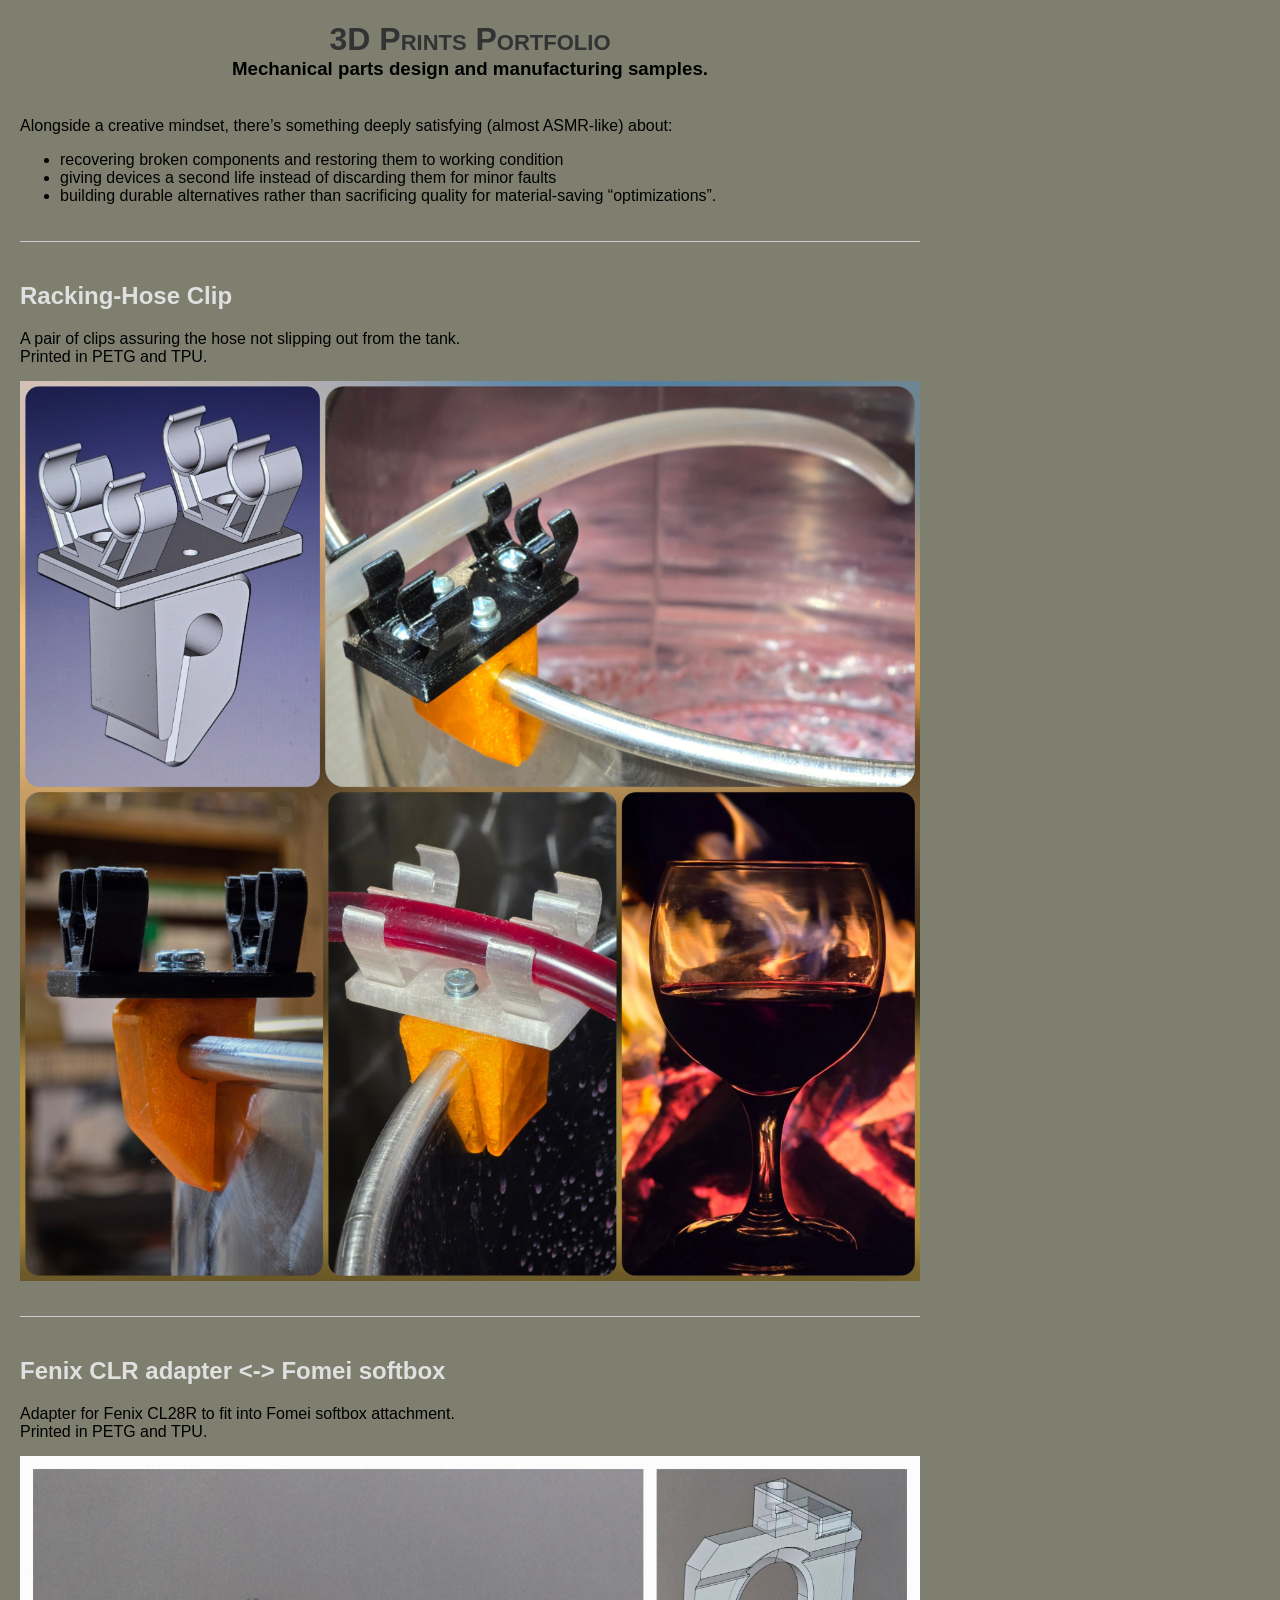
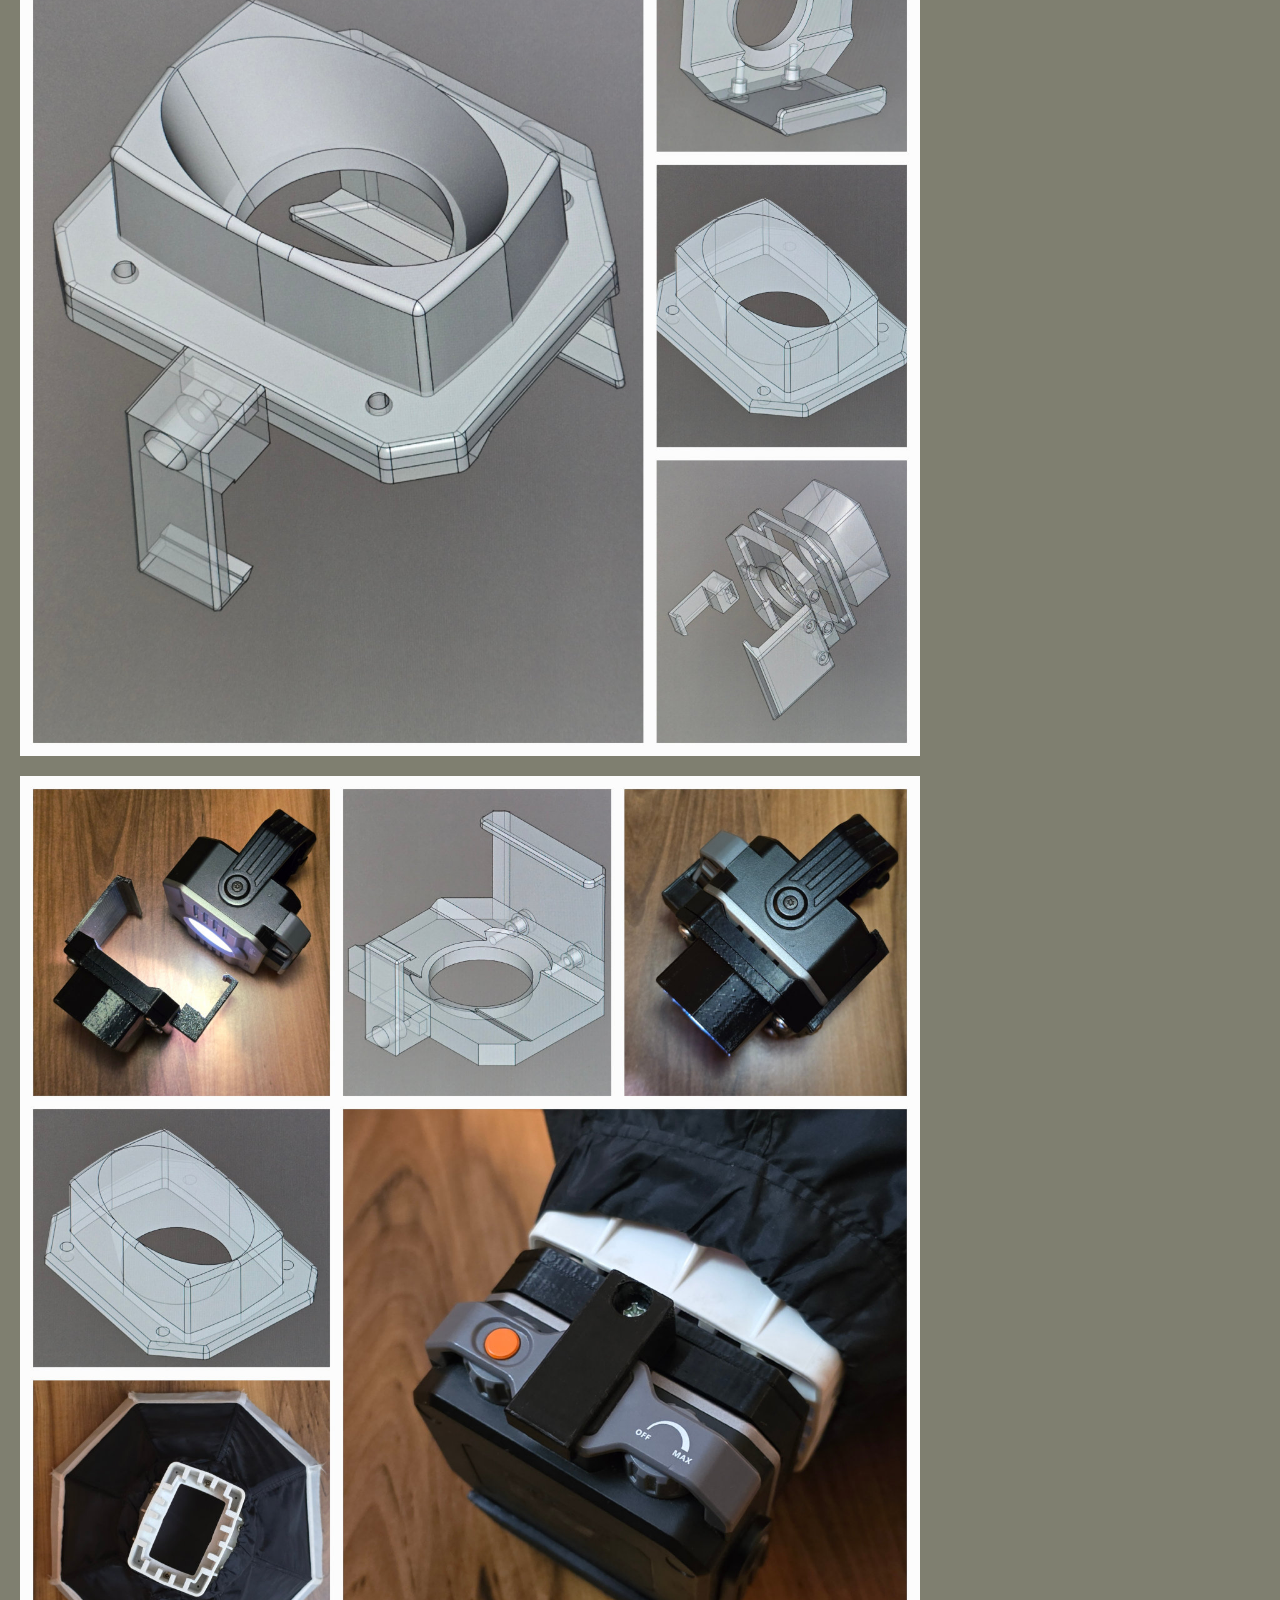
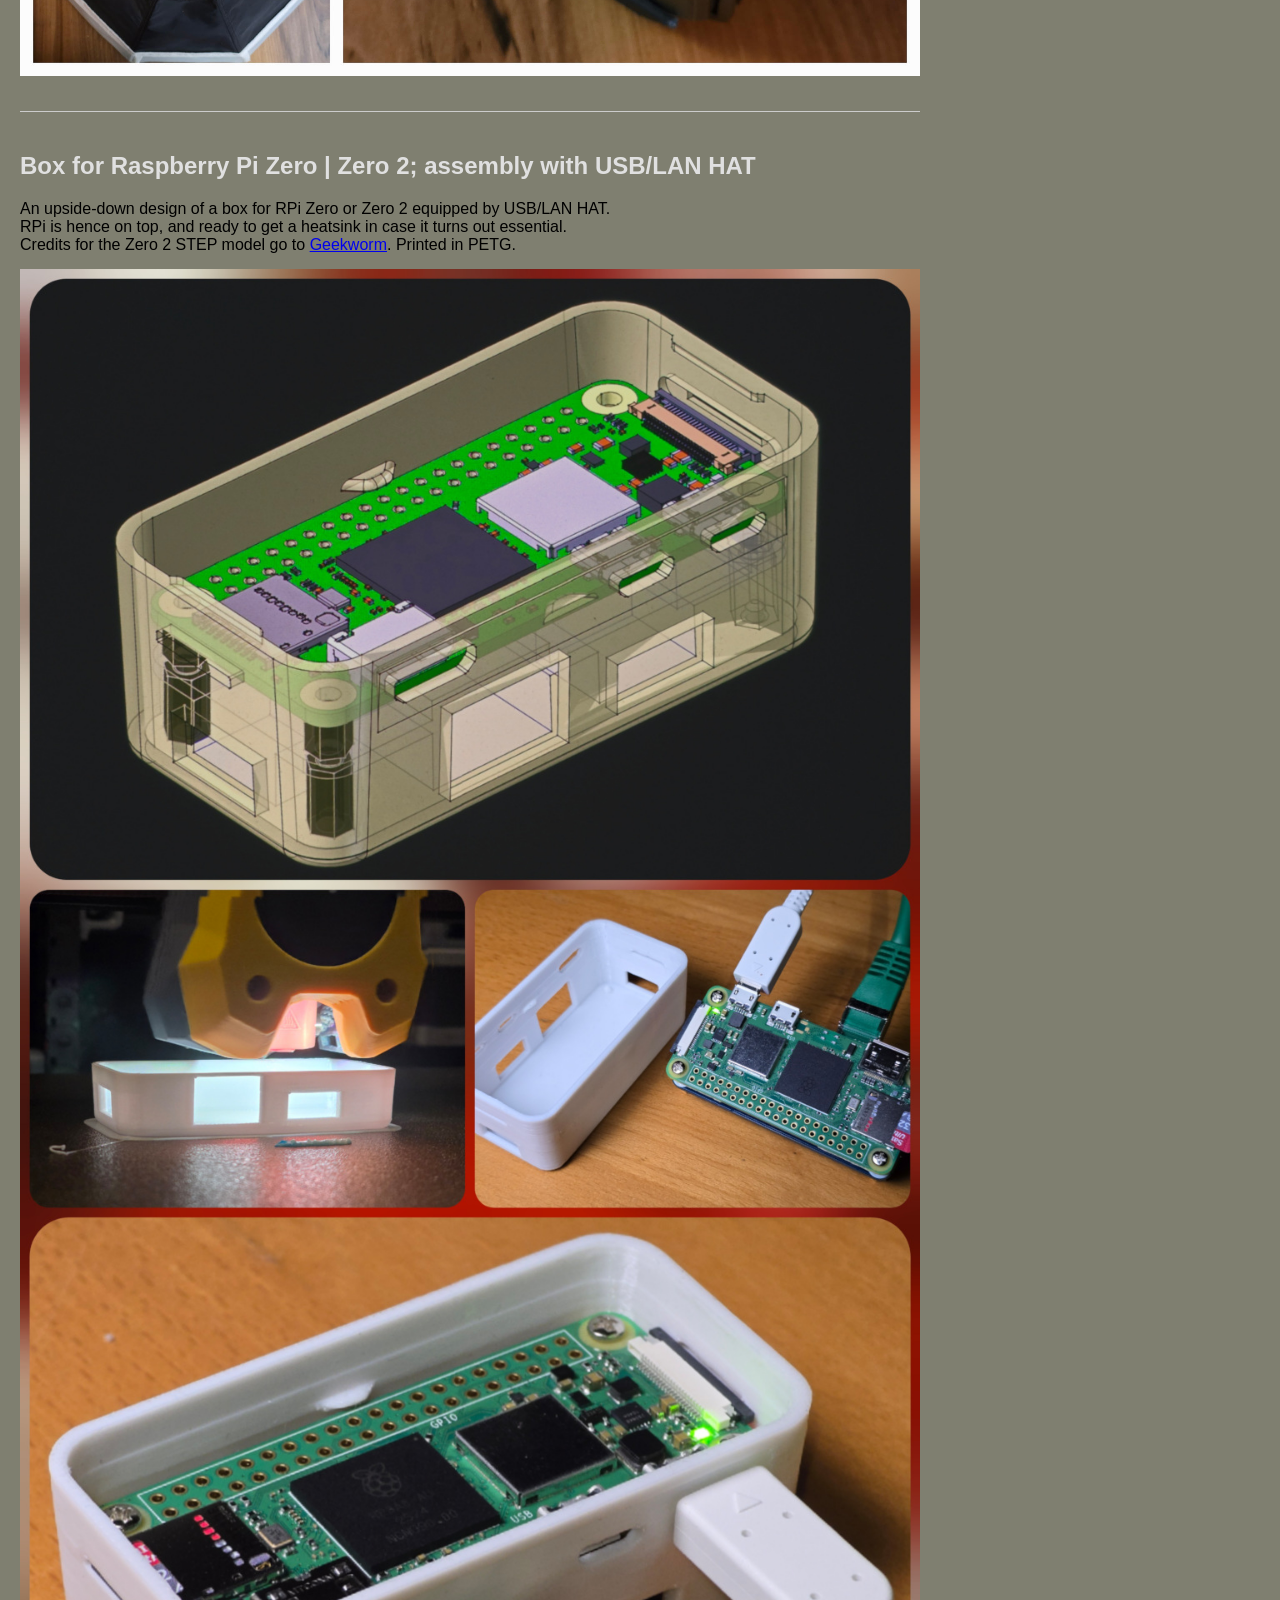
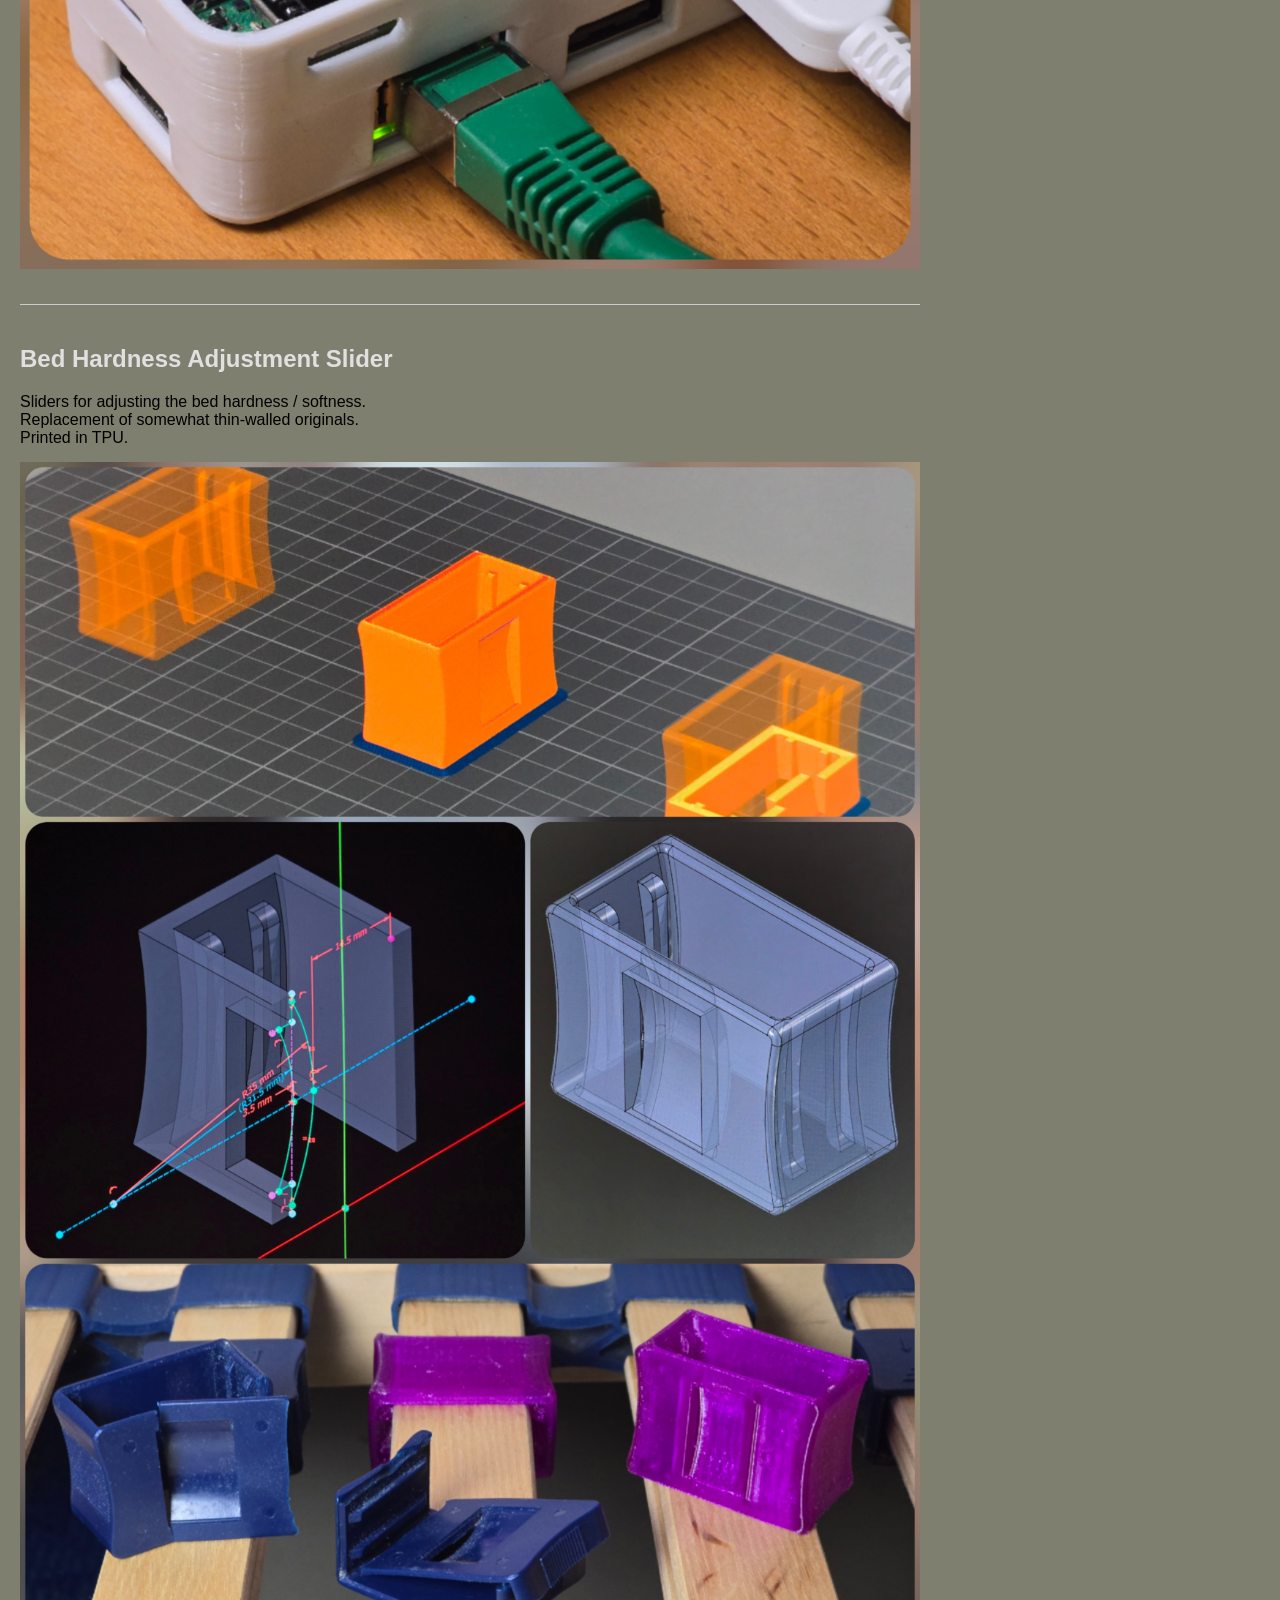
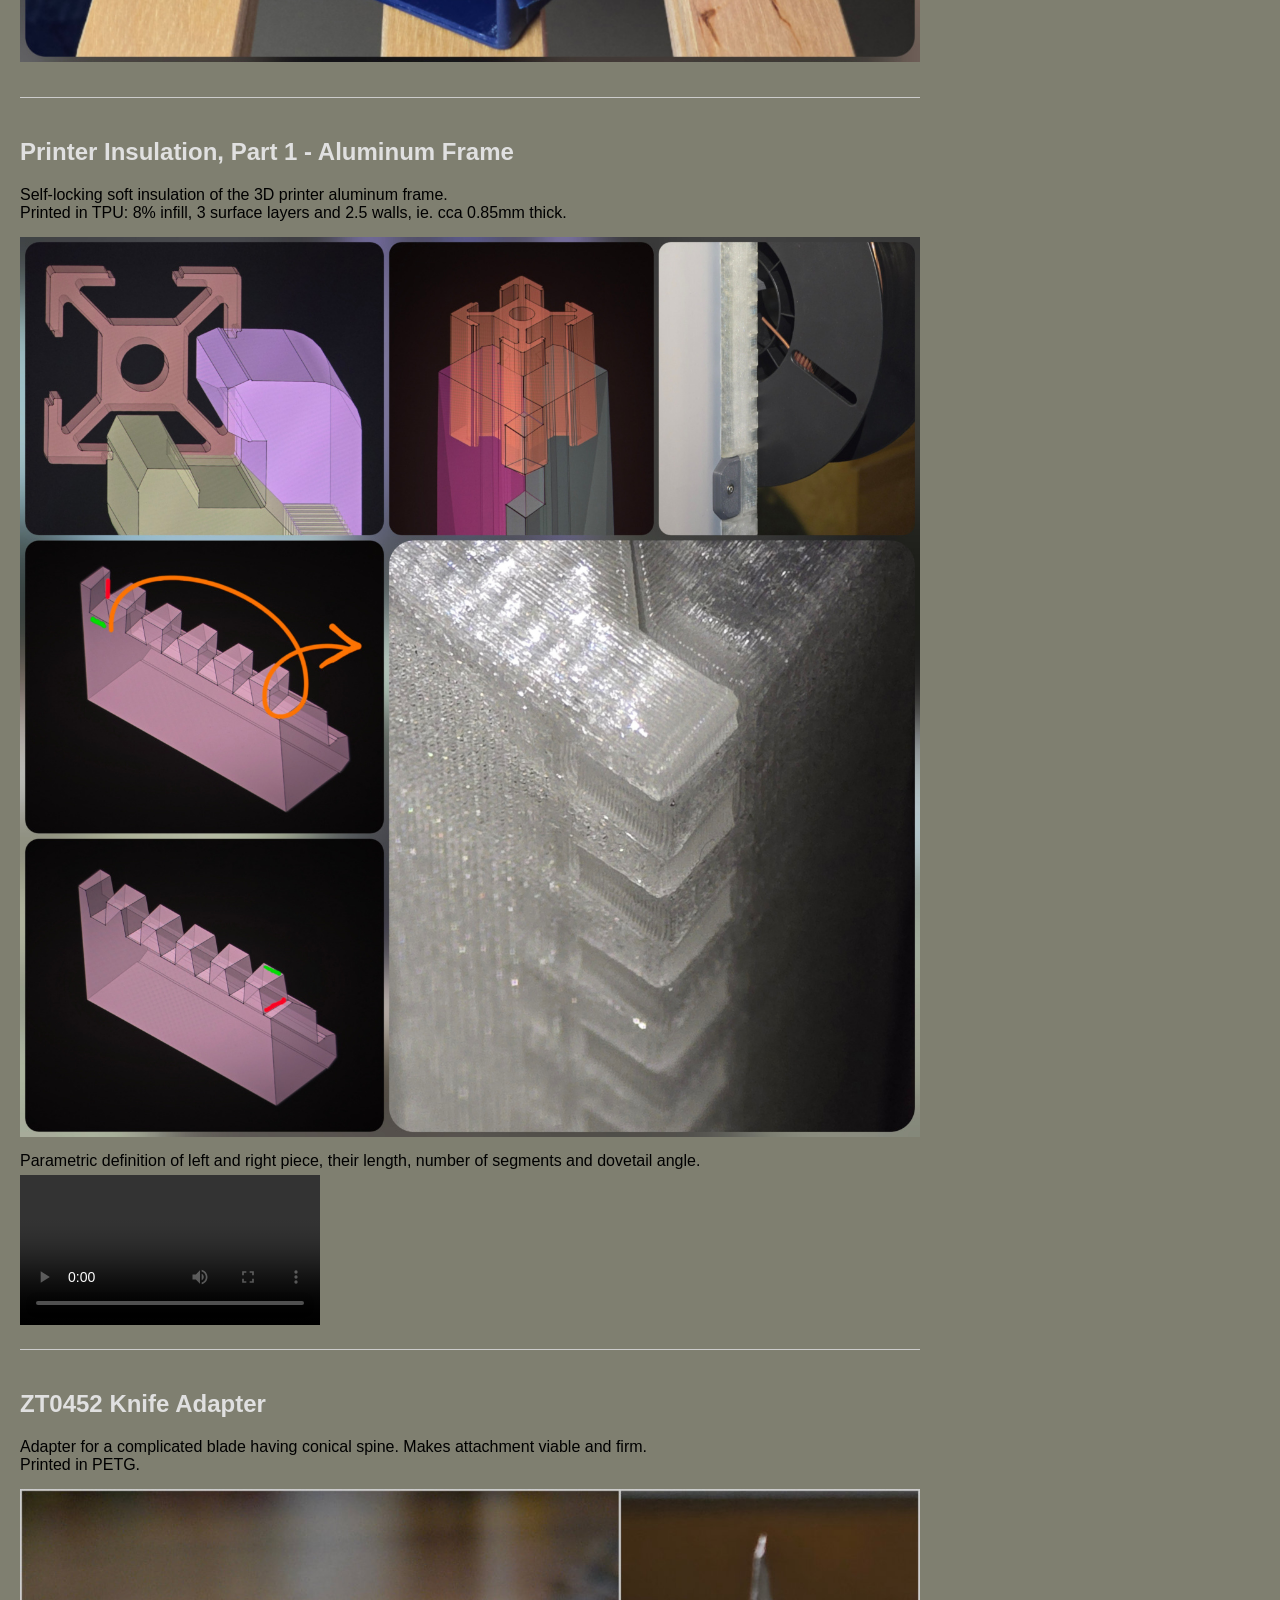
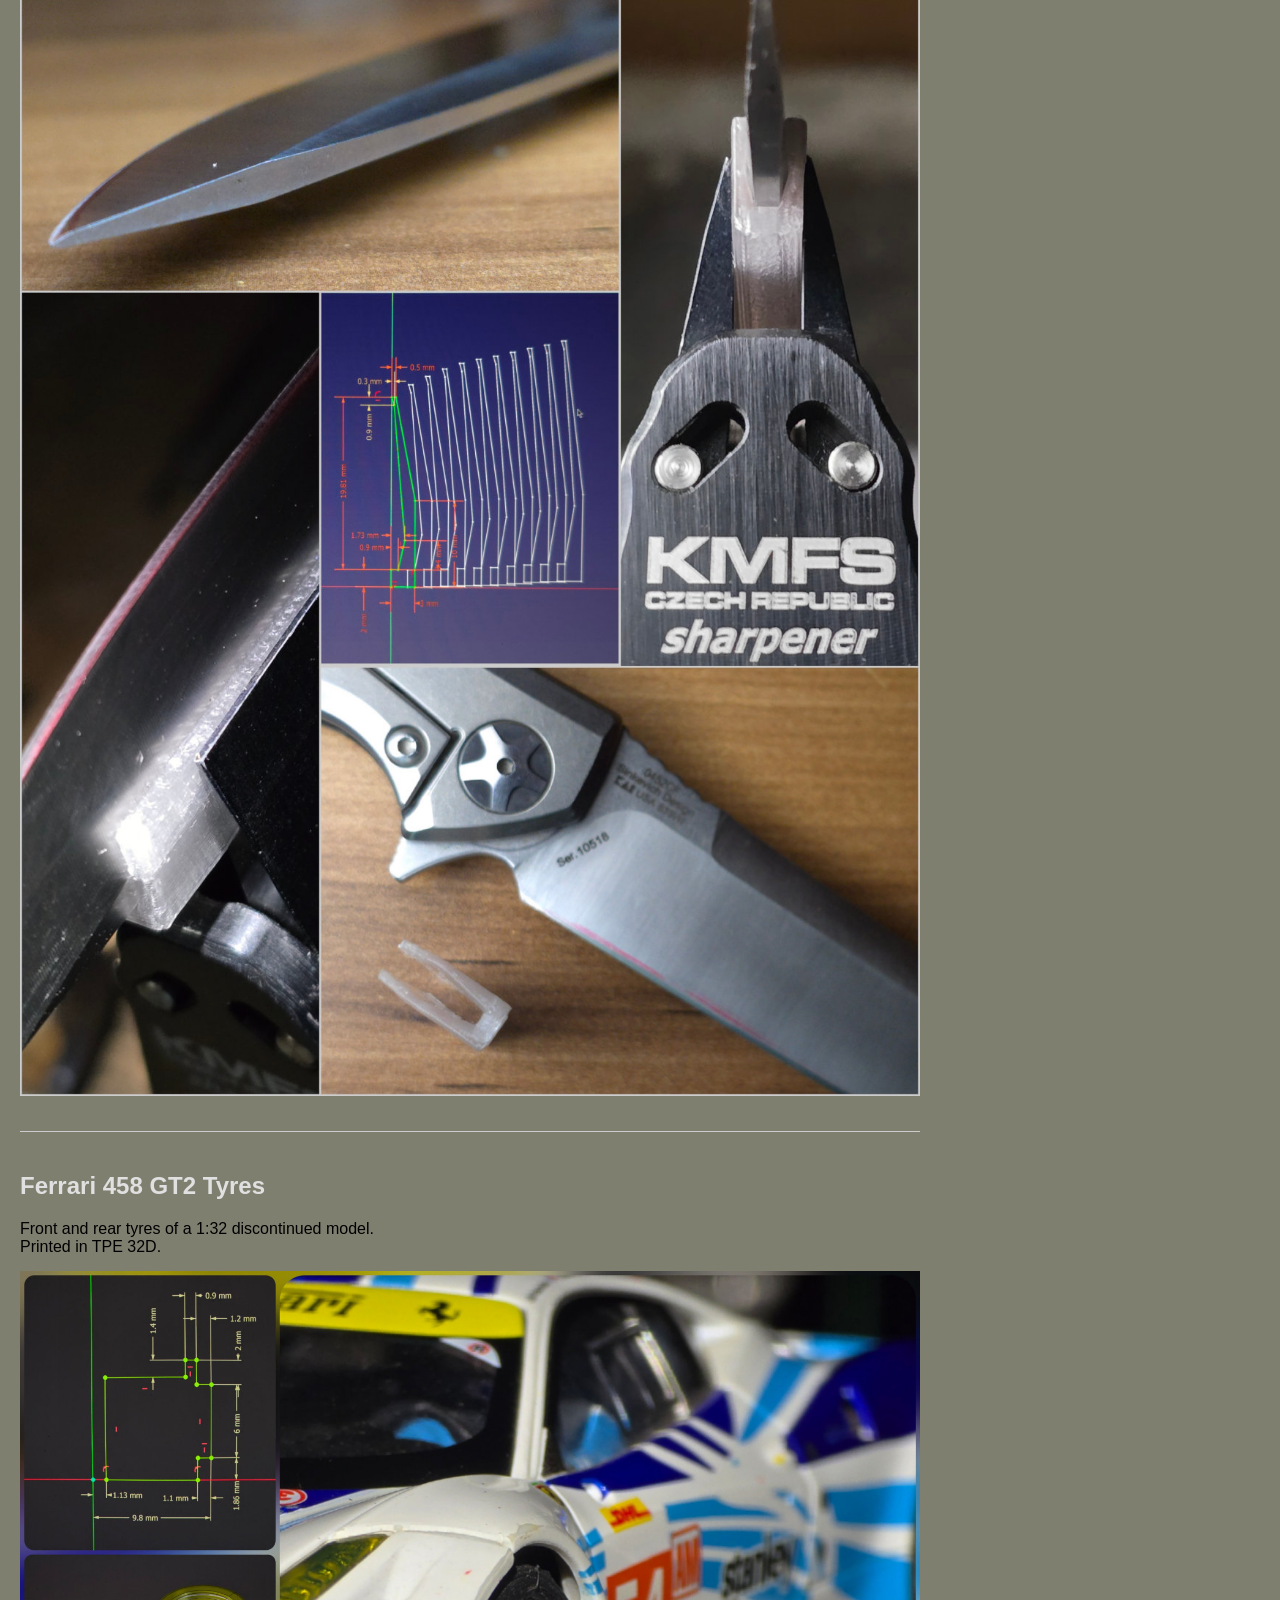
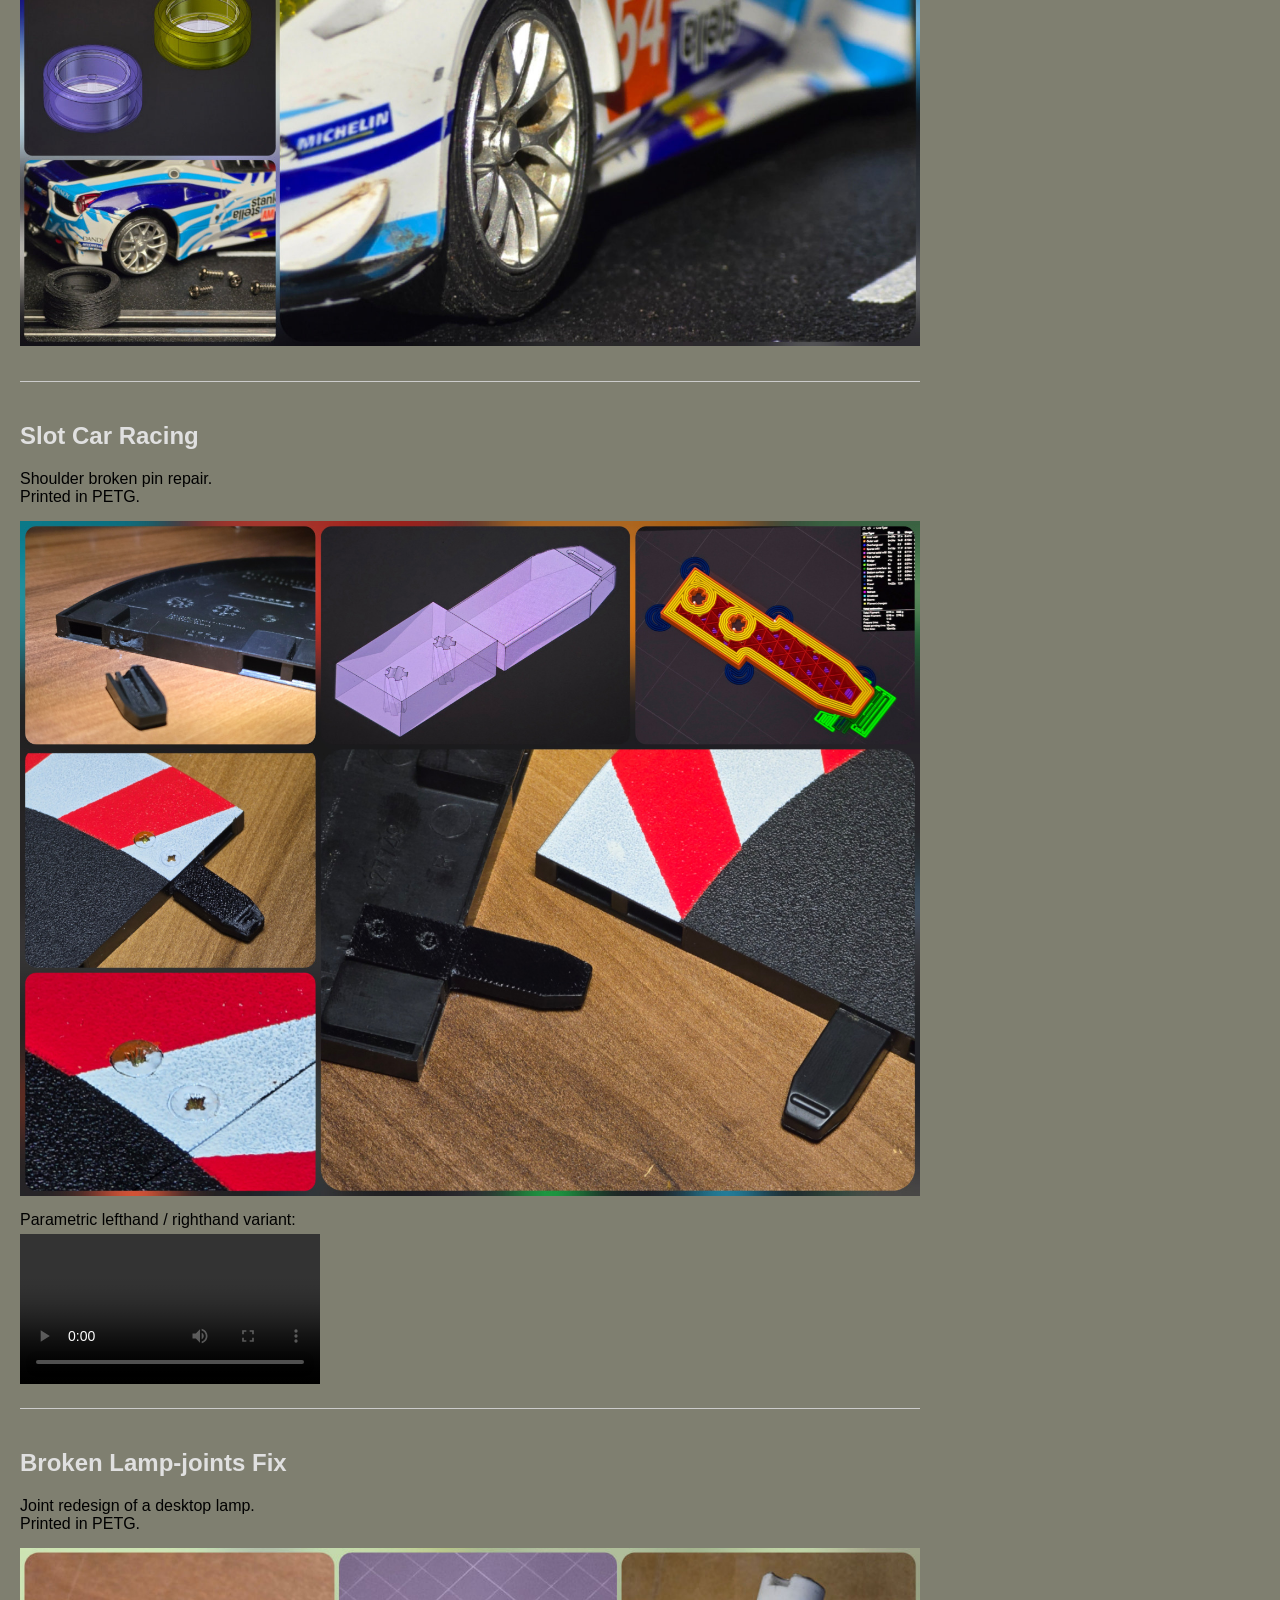
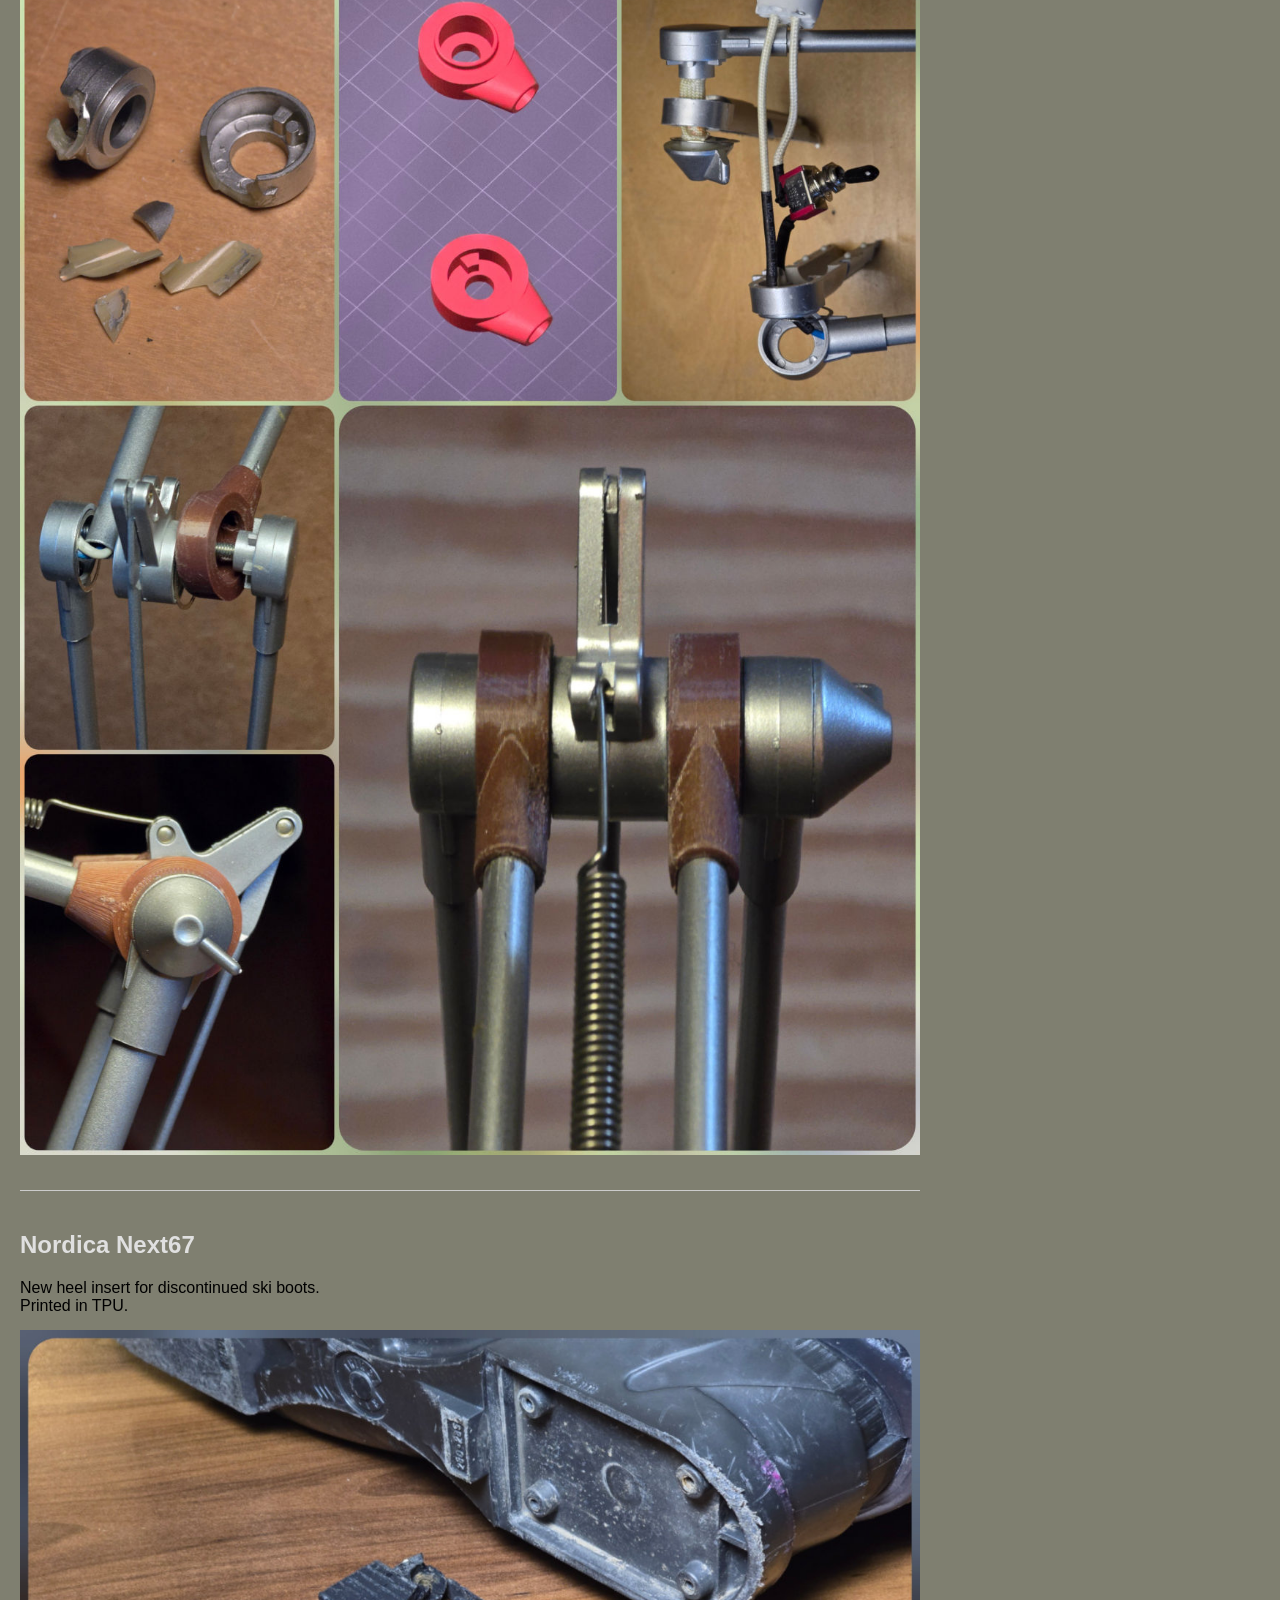
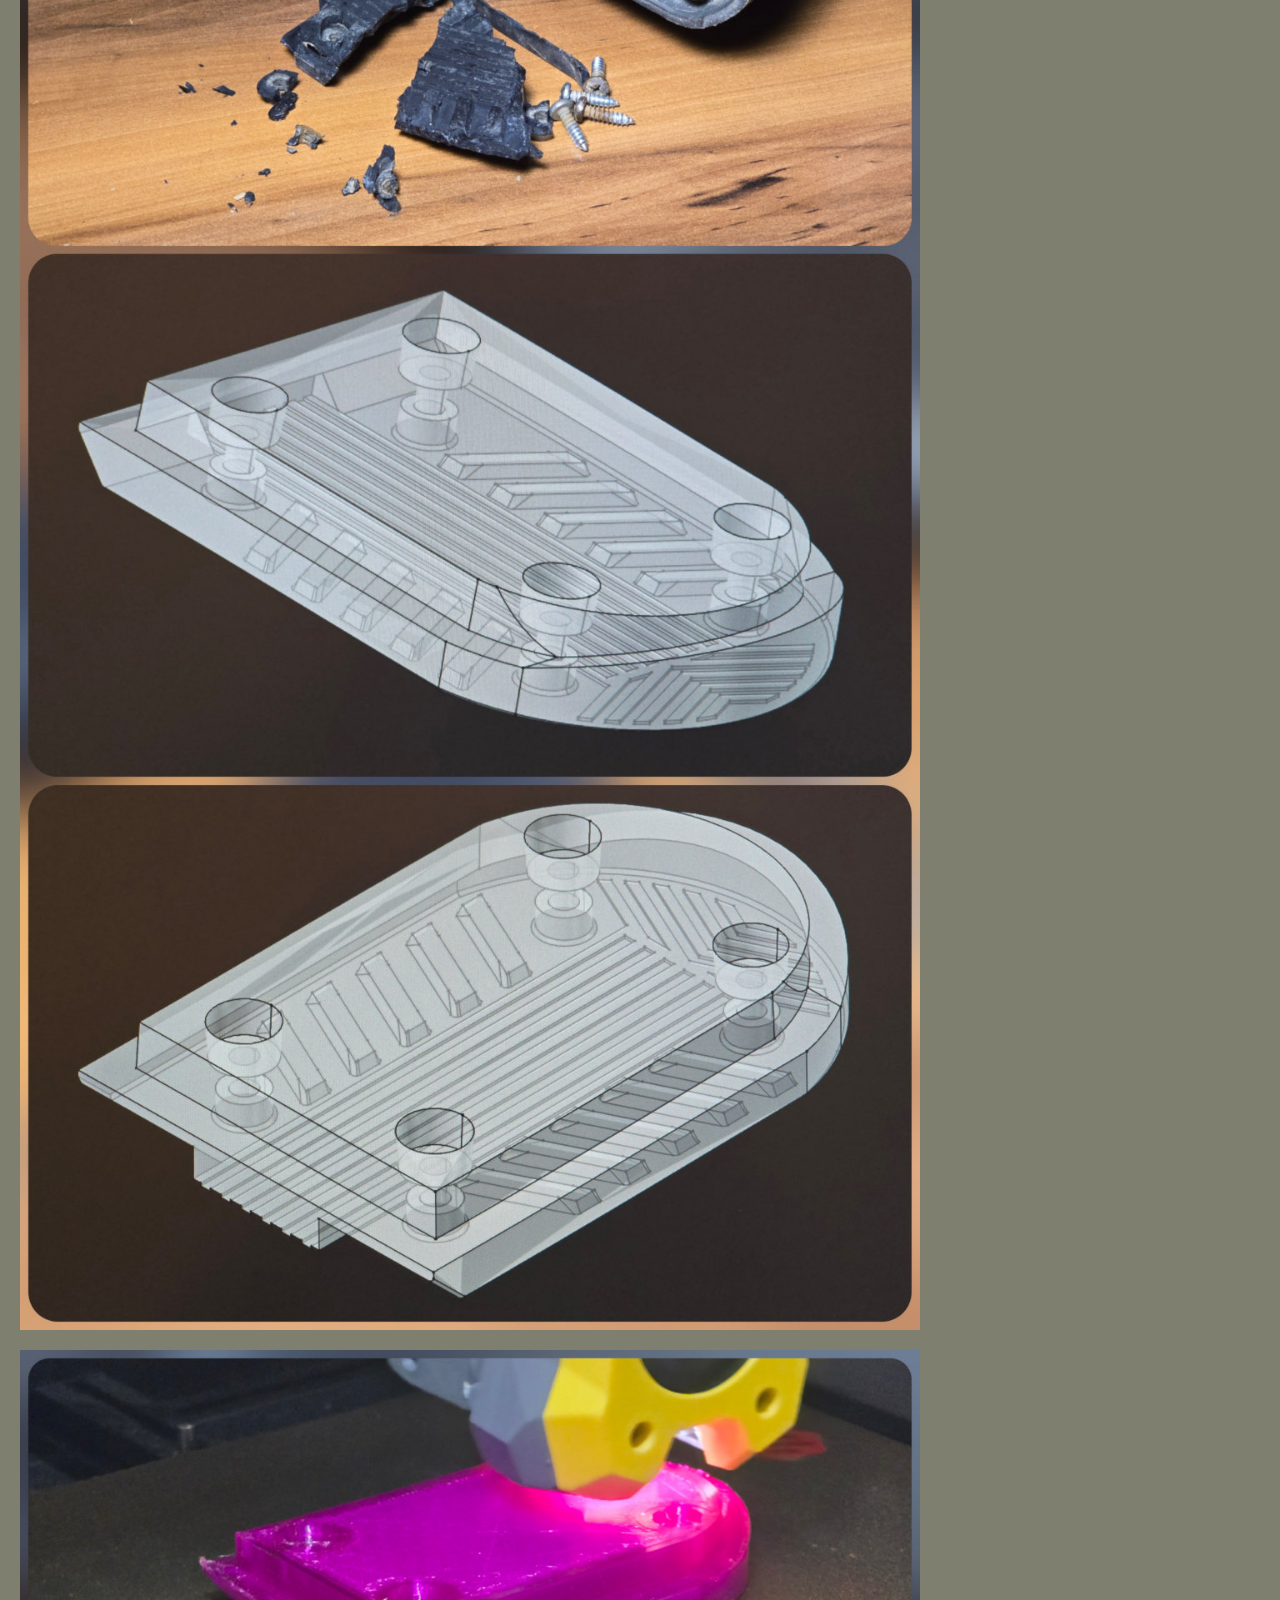
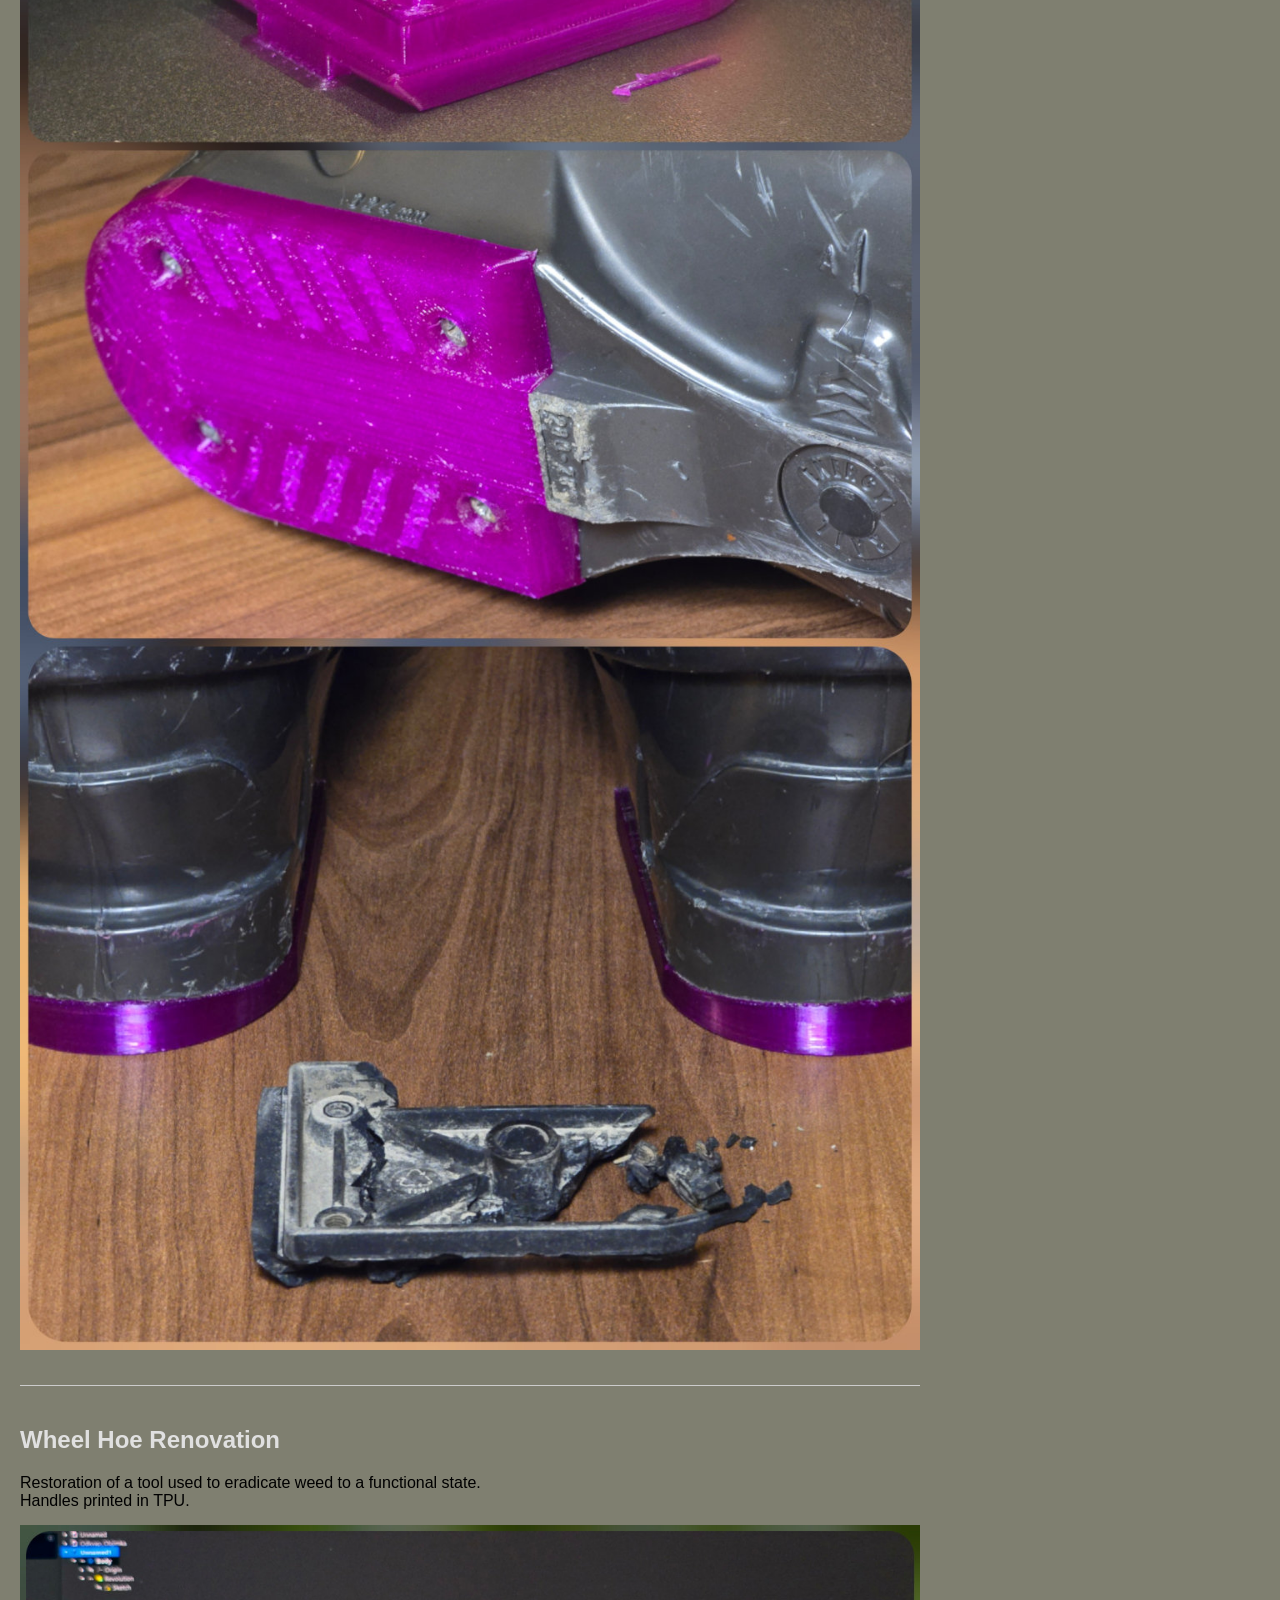
==== index.html @ 5c2a84db "Update index.html" ====
<!DOCTYPE html>
<html lang="cs">
<head>
  <meta charset="UTF-8">
  <title>3D Prints Portfolio</title>
  <style>
    body {
      font-family: Arial, sans-serif;
      /*line-height: 1.6;*/
      margin: 20px;
      max-width: 900px;
	  background-color: #7f7f70;
    }
    h1 {
      color: #333;
      text-align: center;
	  font-variant: small-caps;
    }
	h1.close {
		margin-bottom: 5px;
	}
    h2 {
      color: #e0e0e0;
    }
	h3 {
      text-align: center;
	}
	h3.close{
		margin-top: -5px;
	}
    .project {
      margin-bottom: 40px;
      border-bottom: 1px solid #ccc;
      padding-bottom: 20px;
    }
    img {
      max-width: 100%;
      height: auto;
      display: block;
      margin: 10px 0;
      /*border: 1px solid #ddd;*/
      border-radius: 4px;
      padding: 5px 0;
      /*background: #f9f9f9;*/
    }
	video {
		max-width: 900px;
	}
    p {
      margin: 5px 0;
    }
    footer {
      text-align: center;
      margin-top: 50px;
      color: #404040;
      font-size: 0.9em;
    }
  </style>
</head>
<body>

  <h1 class="close">3D Prints Portfolio</h1>
  <h3 class="close">Mechanical parts design and manufacturing samples.</h3>

<p>
	<br/>
	Alongside a creative mindset, there’s something deeply satisfying (almost ASMR-like) about:
	<ul>
		<li>recovering broken components and restoring them to working condition</li>
		<li>giving devices a second life instead of discarding them for minor faults
		<li>building durable alternatives rather than sacrificing quality for material-saving “optimizations”.</li> 
	</ul>
</p>
  <!-- Bottom border, see style -->
  <div class="project"></div>
  
  <!-- Racking Hose Clip -->
  <div class="project">
    <h2>Racking-Hose Clip</h2>
    <p>A pair of clips assuring the hose not slipping out from the tank.<br/>
	Printed in PETG and TPU.</p>
    <img src="images/Racking_Hose_Clip.jpg" alt="Hose clip">
  </div>

  <!-- Fenix To Fomei -->
  <div class="project">
    <h2>Fenix CLR adapter <-> Fomei softbox</h2>
    <p>Adapter for Fenix CL28R to fit into Fomei softbox attachment. <br/>
	Printed in PETG and TPU.</p>
    <img src="images/FenixToFomeiA.jpg" alt="Fenix to Fomei adapter A">
    <img src="images/FenixToFomeiB.jpg" alt="Fenix to Fomei adapter B">
  </div>

  <!-- Raspberry Pi Zero Box -->
  <div class="project">
    <h2>Box for Raspberry Pi Zero | Zero 2; assembly with USB/LAN HAT</h2>
    <p>An upside-down design of a box for RPi Zero or Zero 2 equipped by USB/LAN HAT.<br/>
	RPi is hence on top, and ready to get a heatsink in case it turns out essential.<br/>
	Credits for the Zero 2 STEP model go to <a href="https://wiki.geekworm.com/Raspberry_Pi_Zero_2_W">Geekworm</a>.
	Printed in PETG.</p>
    <img src="images/RPiZeroBox.jpg" alt="RPiZero Box">
  </div>

  <!-- Bed Hardness Adjustment Slider -->
  <div class="project">
    <h2>Bed Hardness Adjustment Slider</h2>
    <p>Sliders for adjusting the bed hardness / softness.<br/>
	Replacement of somewhat thin-walled originals.<br/>
	Printed in TPU.</p>
    <img src="images/BedHardnessAdjustmentSlider.jpg" alt="Bed Slider">
  </div>

  <!-- Printer Insulation -->
  <div class="project">
    <h2>Printer Insulation, Part 1 - Aluminum Frame</h2>
    <p>Self-locking soft insulation of the 3D printer aluminum frame.<br/>
	Printed in TPU: 8% infill, 3 surface layers and 2.5 walls, ie. cca 0.85mm thick.</p>
    <img src="images/PrinterInsulation.jpg" alt="Printer insulation">
		<p>Parametric definition of left and right piece, their length, 
		number of segments and dovetail angle.</p>
	<video controls="controls">
		<source src="media/PrinterInsulation_Dovetails.mp4" type="video/mp4">
		Your browser does not support the HTML5 Video element.
	</video>
  </div>
  
  <!-- ZT0452 Knife_Adapter -->
  <div class="project">
    <h2>ZT0452 Knife Adapter</h2>
    <p>Adapter for a complicated blade having conical spine. Makes attachment viable and firm.<br/>
	Printed in PETG.</p>
    <img src="images/ZT0452_Knife_Adapter.jpg" alt="ZT0452 Knife adapter">
  </div>

  <!-- Ferrari 458 GT2 Tyres -->
  <div class="project">
    <h2>Ferrari 458 GT2 Tyres</h2>
    <p>Front and rear tyres of a 1:32 discontinued model.<br/>
	Printed in TPE 32D.</p>
    <img src="images/Ferrari_458_GT2_Tyres.jpg" alt="Ferrari 458 GT2">
  </div>

  <!-- Slot Car Racing -->
  <div class="project">
    <h2>Slot Car Racing</h2>
    <p>Shoulder broken pin repair.<br/>
	Printed in PETG.</p>
    <img src="images/SlotCarRacing_Pin.jpg" alt="Slot car racing">
	<p>Parametric lefthand / righthand variant:</p>
	<video controls="controls">
		<source src="media/VariantRL.mp4" type="video/mp4">
		Your browser does not support the HTML5 Video element.
	</video>
  </div>

  <!-- Broken Lamp Fix -->
  <div class="project">
    <h2>Broken Lamp-joints Fix</h2>
    <p>Joint redesign of a desktop lamp.<br/>
	Printed in PETG.</p>
    <img src="images/Broken_Lamp_Repair.jpg" alt="Lamp fix">
  </div>

  <!-- Nordica Next67 -->
  <div class="project">
    <h2>Nordica Next67</h2>
    <p>New heel insert for discontinued ski boots. <br/>
	Printed in TPU.</p>
    <img src="images/Nordica_Next67_A.jpg" alt="Nordica A">
    <img src="images/Nordica_Next67_B.jpg" alt="Nordica B">
  </div>

  <!-- Wheel Hoe Renovation -->
  <div class="project">
    <h2>Wheel Hoe Renovation</h2>
    <p>Restoration of a tool used to eradicate weed to a functional state.<br/>
	Handles printed in TPU.</p>
    <img src="images/Wheel_Hoe_A.jpg" alt="Wheel Hoe A">
    <img src="images/Wheel_Hoe_B.jpg" alt="Wheel Hoe B">
  </div>

  <!-- Toyota Overlock Waste Tray -->
  <div class="project">
    <h2>Toyota Overlock Waste Tray</h2>
    <p>Waste tray making work more convenient and creativity flourish.<br/>
	Printed in PLA.</p>
    <img src="images/Toyota_Overlock_Waste_Tray.jpg" alt="Waste tray">
  </div>

  <!-- Lawn Mower Air Filter Housing -->
  <div class="project">
    <h2>Lawn Mower Air Filter Housing</h2>
    <p>Rescue of an air-filter housing otherwise becoming garbage.<br/>
	Printed in PETG.</p>
    <img src="images/Lawn_Mower_Air_Filter_Housing.jpg" alt="Air filter">
  </div>

  <!-- Roof Pole Cover -->
  <div class="project">
    <h2>Roof Pole Cover</h2>
    <p>Rusted roof pole cover replacement.<br/>
	Printed in PETG.</p>
    <img src="images/Roof_Pole_Cover.jpg" alt="Roof pole">
  </div>

  <!-- Durable Bungee Coord Caps -->
  <div class="project">
    <h2>Durable Bungee-Cord Caps</h2>
    <p>Replacement of lost bungee-cords caps - a durable and surface-scratch friendly version.<br/>
	Printed in TPU.</p>
    <img src="images/BungeeCords_BetterCaps.jpg" alt="Bungee-cord caps">
  </div>

  <!-- Luggage Castor Shoes -->
  <div class="project">
    <h2>Luggage Castor Shoes</h2>
    <p>Suitcase castor shoes repair. Original TPE wore out quickly on rough surfaces.<br/>
	Printed in TPU.</p>
    <img src="images/Luggage_Castor_Shoes.jpg" alt="Castor">
  </div>

  <!-- Supply Cord Socket -->
  <div class="project">
    <h2>Supply Cord Socket</h2>
    <p>Repair of a socket, of which the plastic housing eventually disintegrated.<br/>
	Easier to order and buy a new one - however with less fun, and some parts to throw away.<br/>
	Printed in TPU.</p>
    <img src="images/SupplyCord_Socket.jpg" alt="Socket">
  </div>

  <!-- Shelf attaching pin -->
  <div class="project">
    <h2>Shelf attaching pin</h2>
    <p>Durable pin for attaching the shelf in the closet<br/>
	Printed in PLA.</p>
    <img src="images/ShelfAttachingPin.jpg" alt="Shelf attaching pin">
  </div>

  <!-- Fluorescent Bulbs -->
  <div class="project">
    <h2>Fluorescent Bulbs</h2>
    <p>Xmas tree lights improvement.<br/>
	Printed in PLA.</p>
    <img src="images/Fluorescent_Bulbs.jpg" alt="LED bulbs">
  </div>

  <!-- Soap Dispenser Stand -->
  <div class="project">
    <h2>Soap Dispenser Stand</h2>
    <p>Stand allowing for battery protection from rising moisture, as well as giving room 
		for eventual drops to fall into sink instead of sink edge.<br/>
	Printed in TPU.</p>
    <img src="images/SoapDispenserStand.jpg" alt="Soap Stand">
		<p>Parametric lefthand / righthand variant:</p>
  </div>

  <footer>
    GitHub Pages | Photos and models © feredec
  </footer>

</body>
</html>
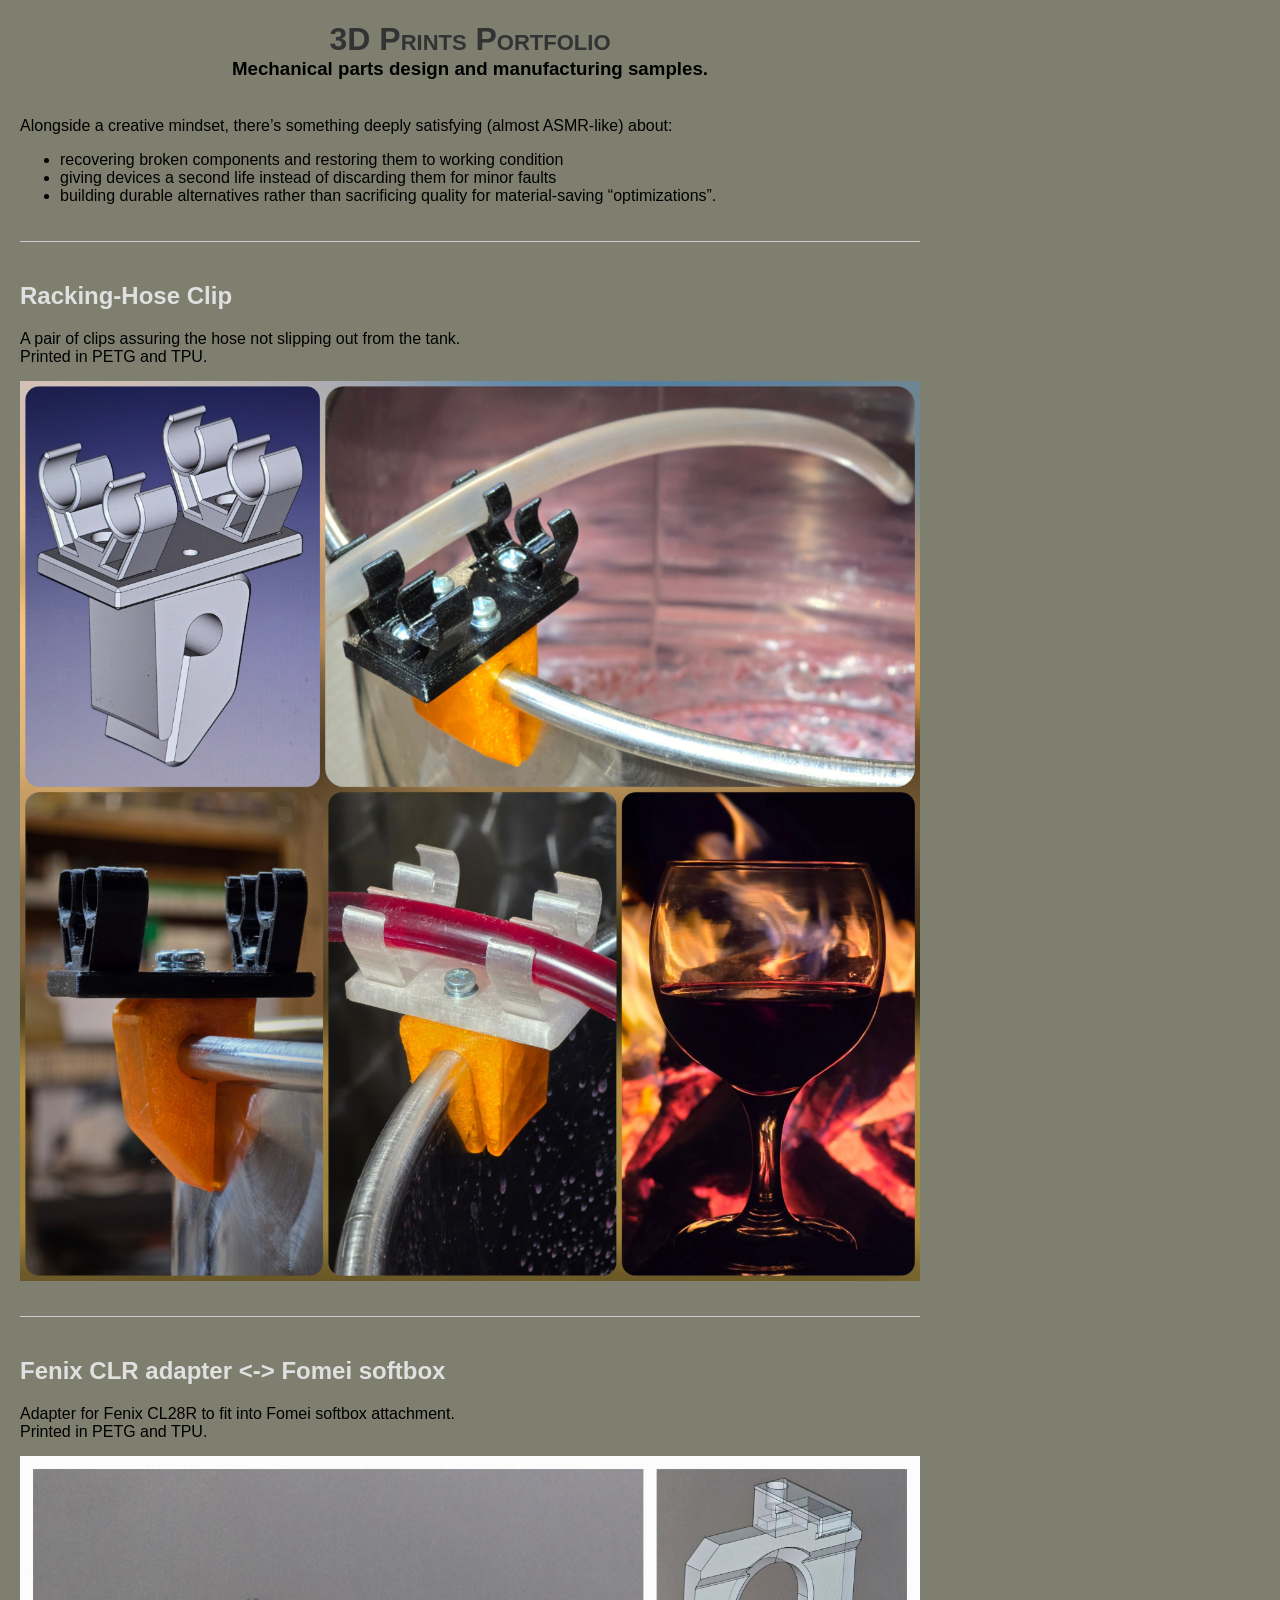
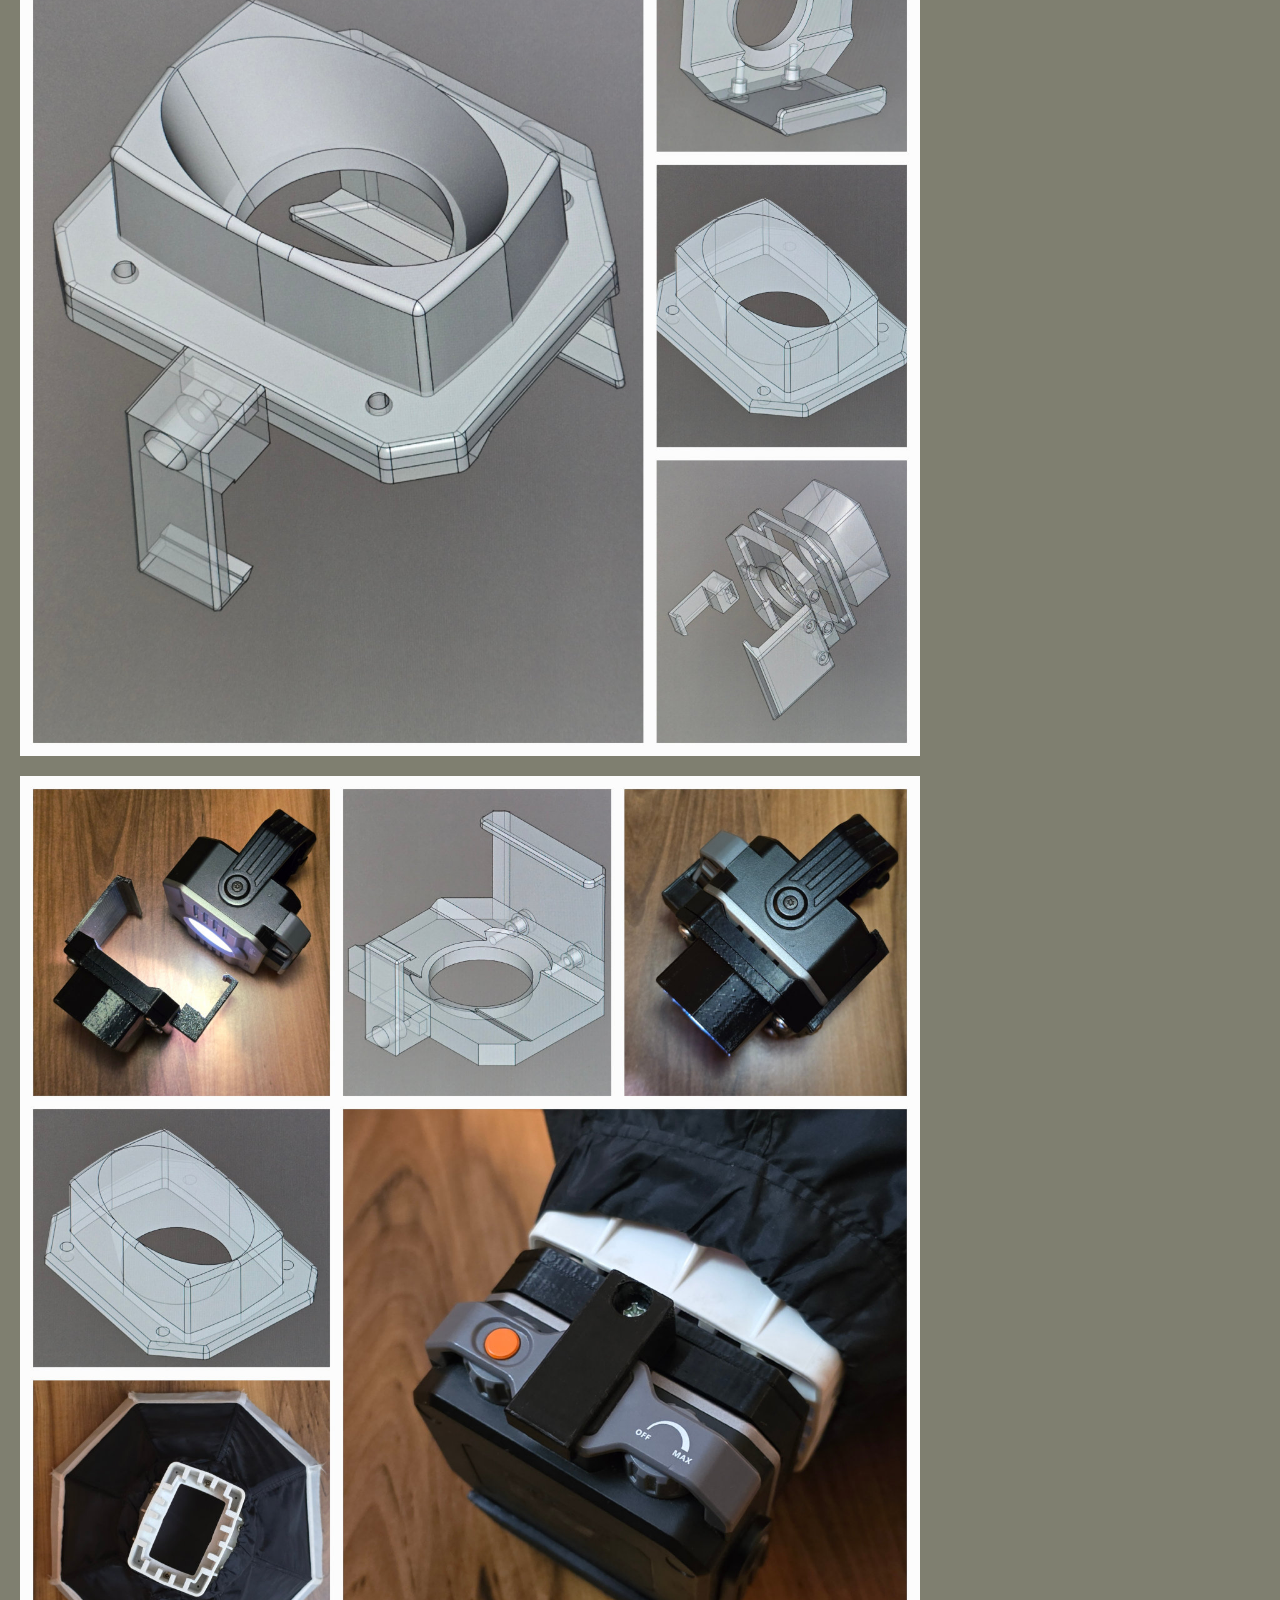
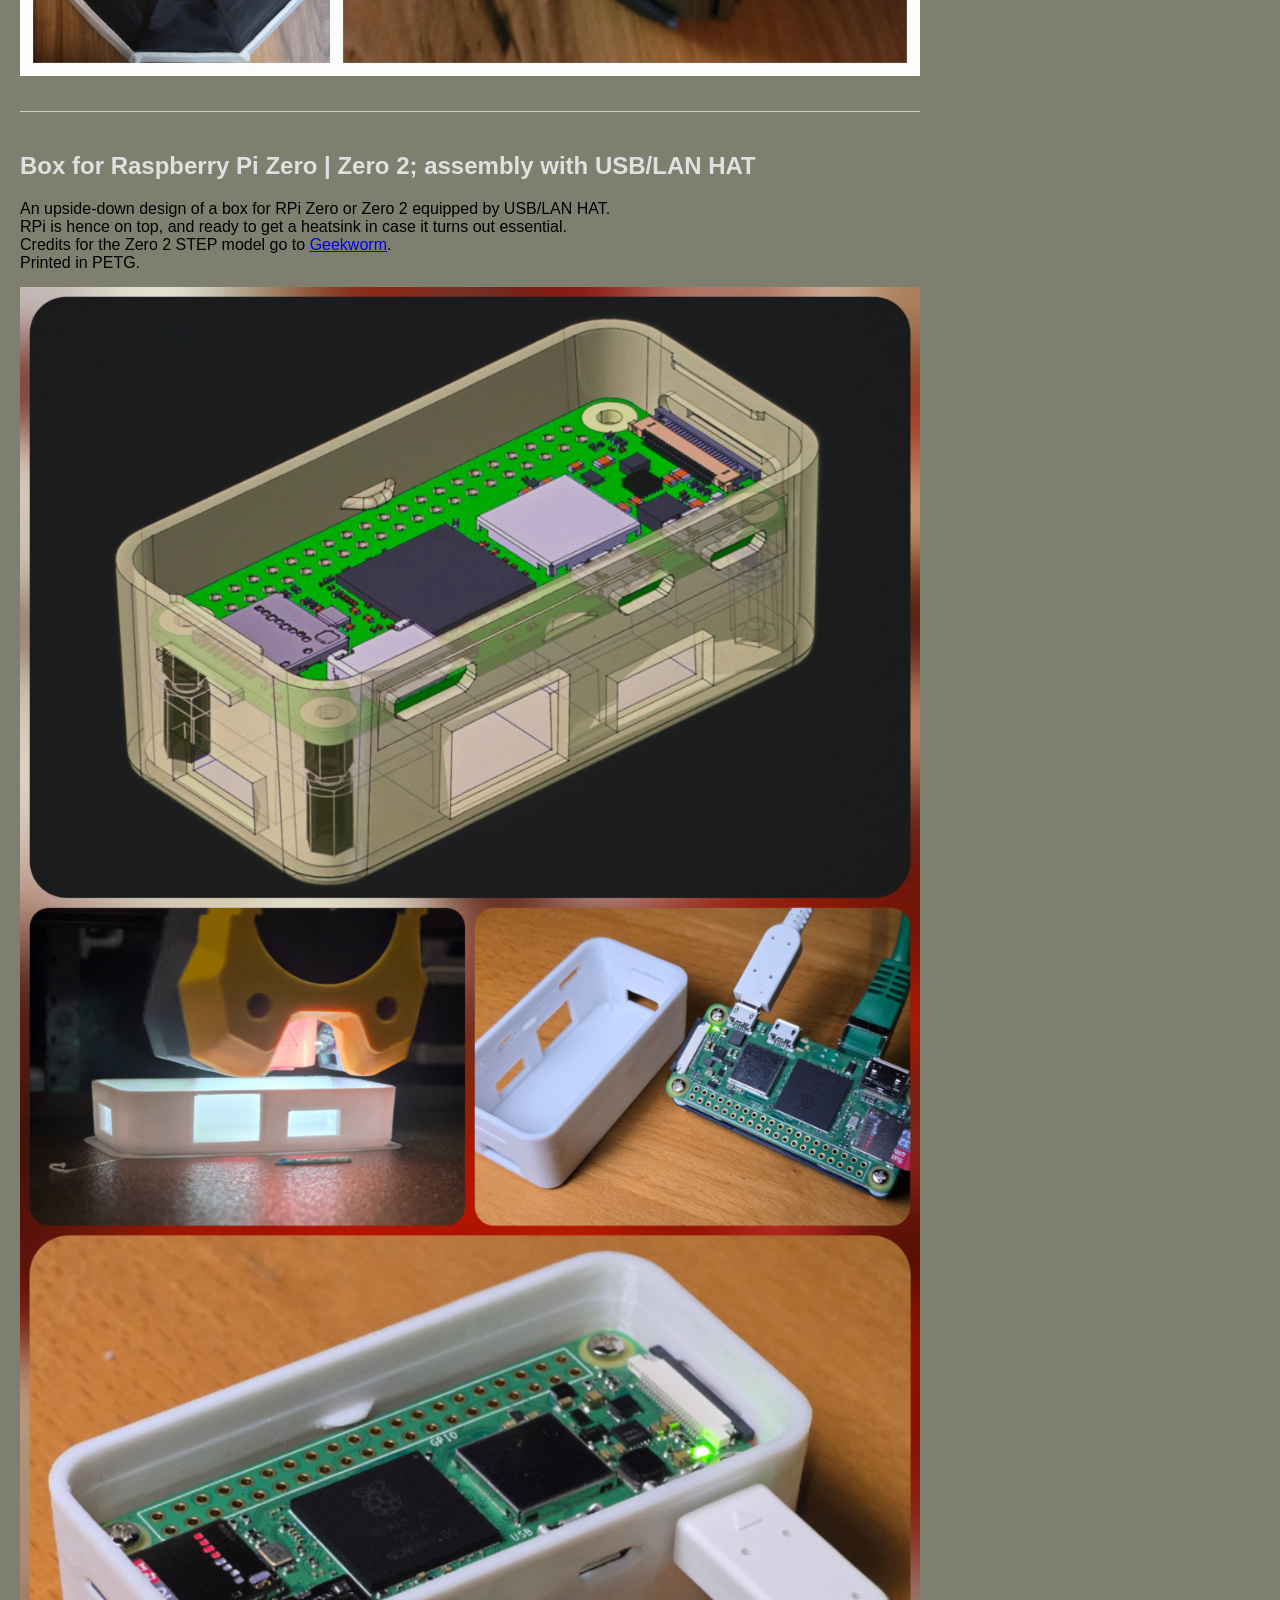
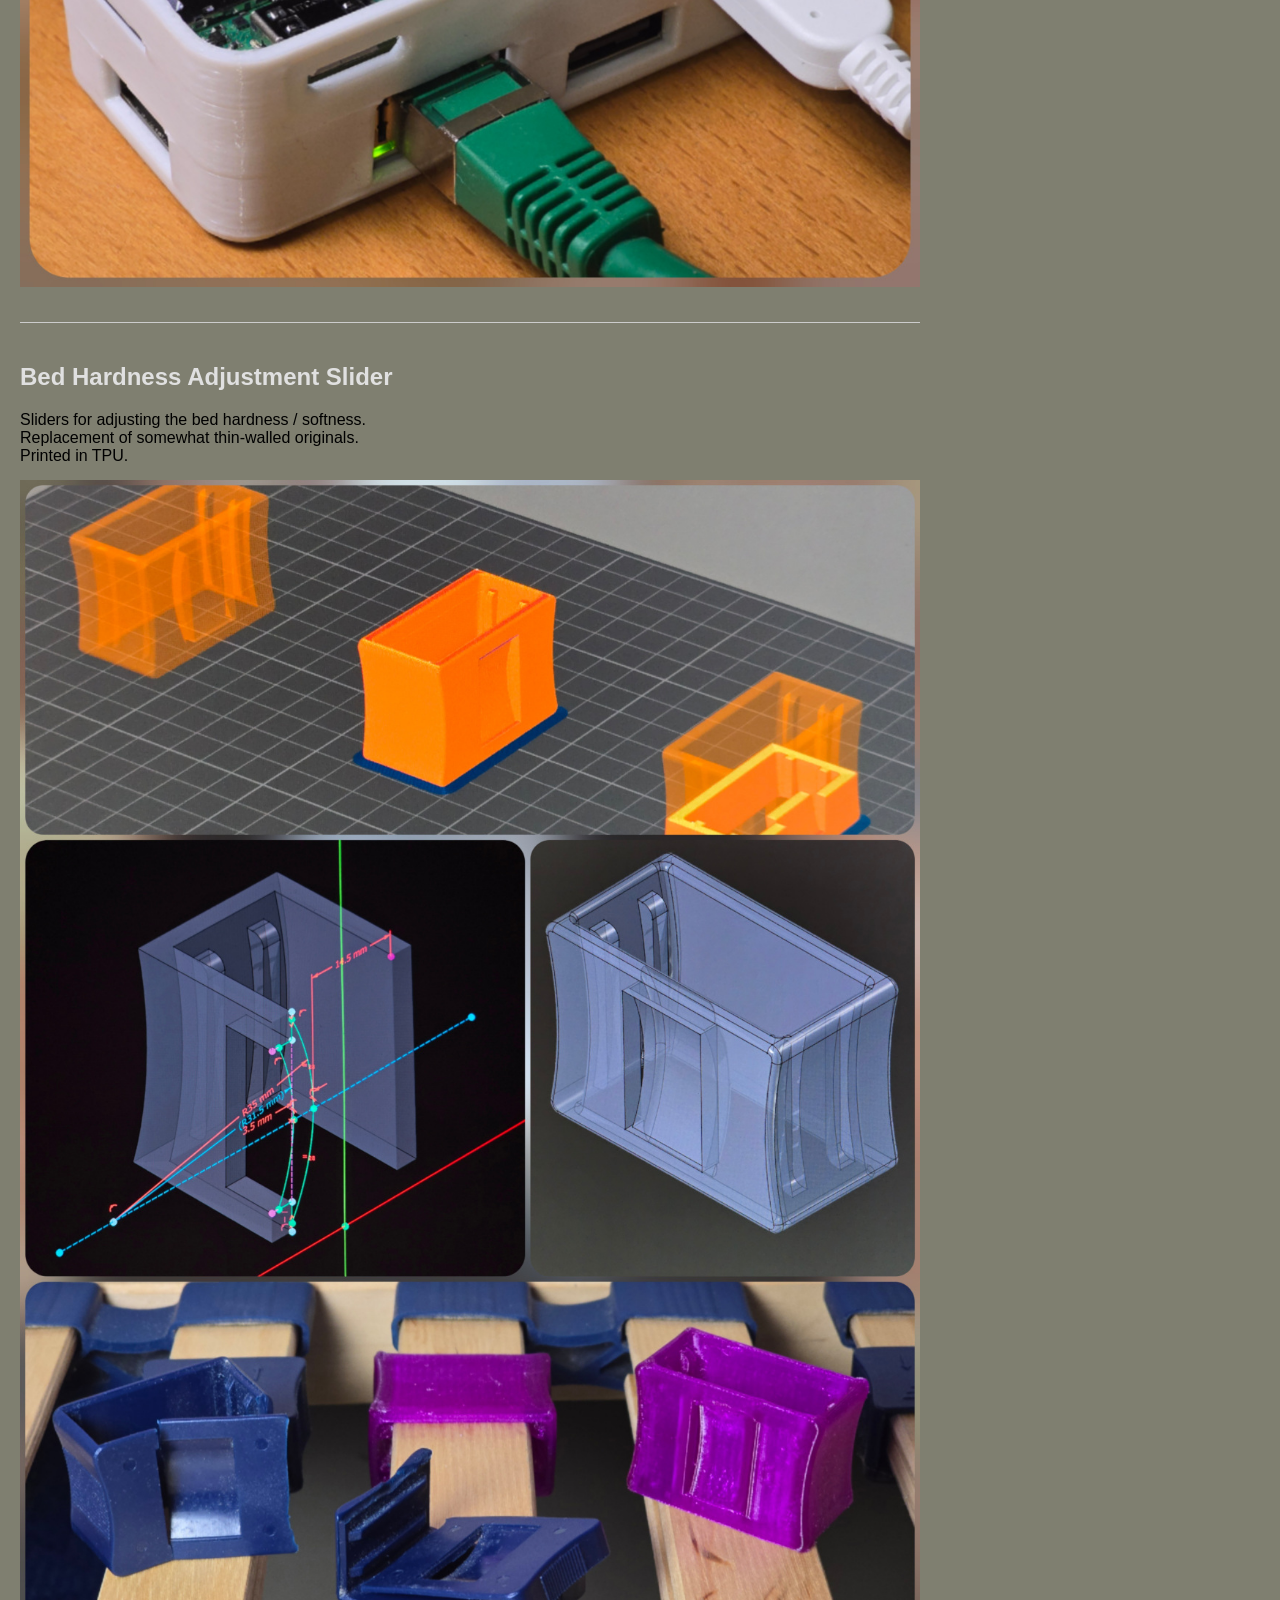
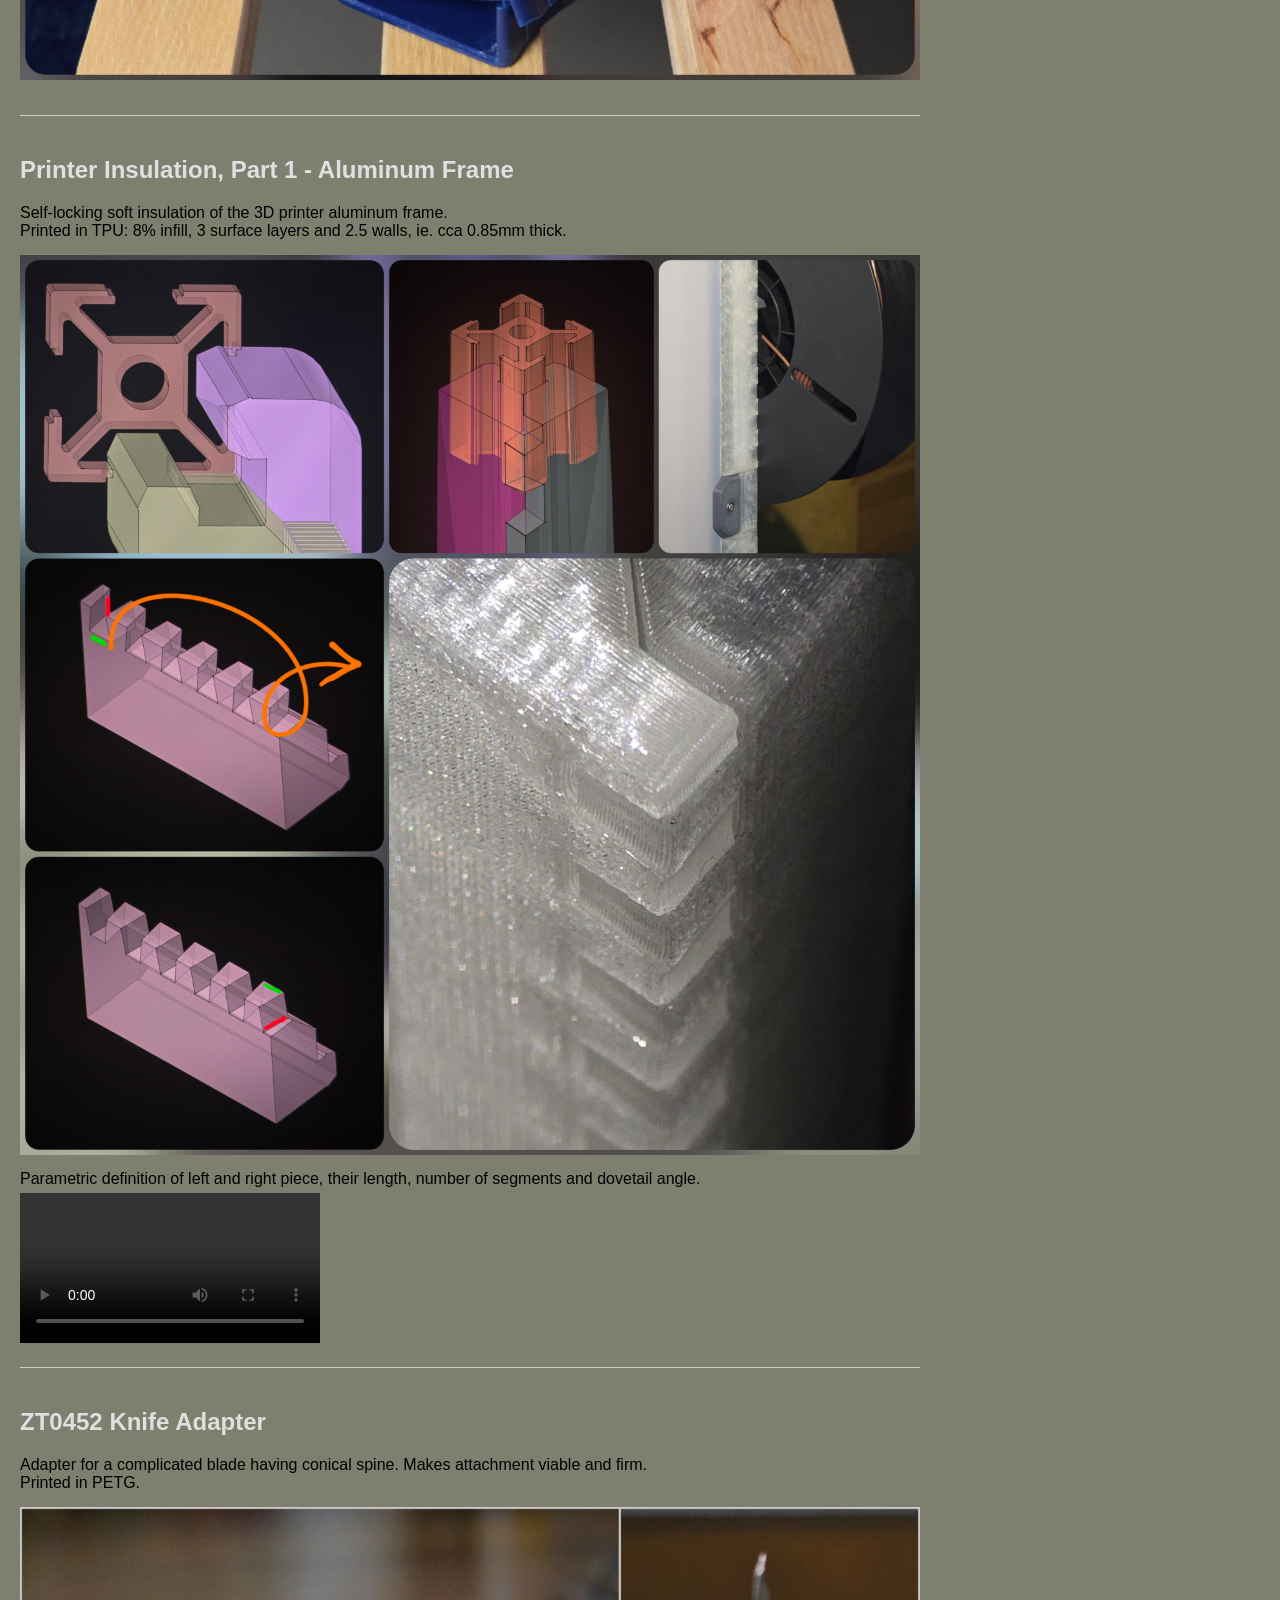
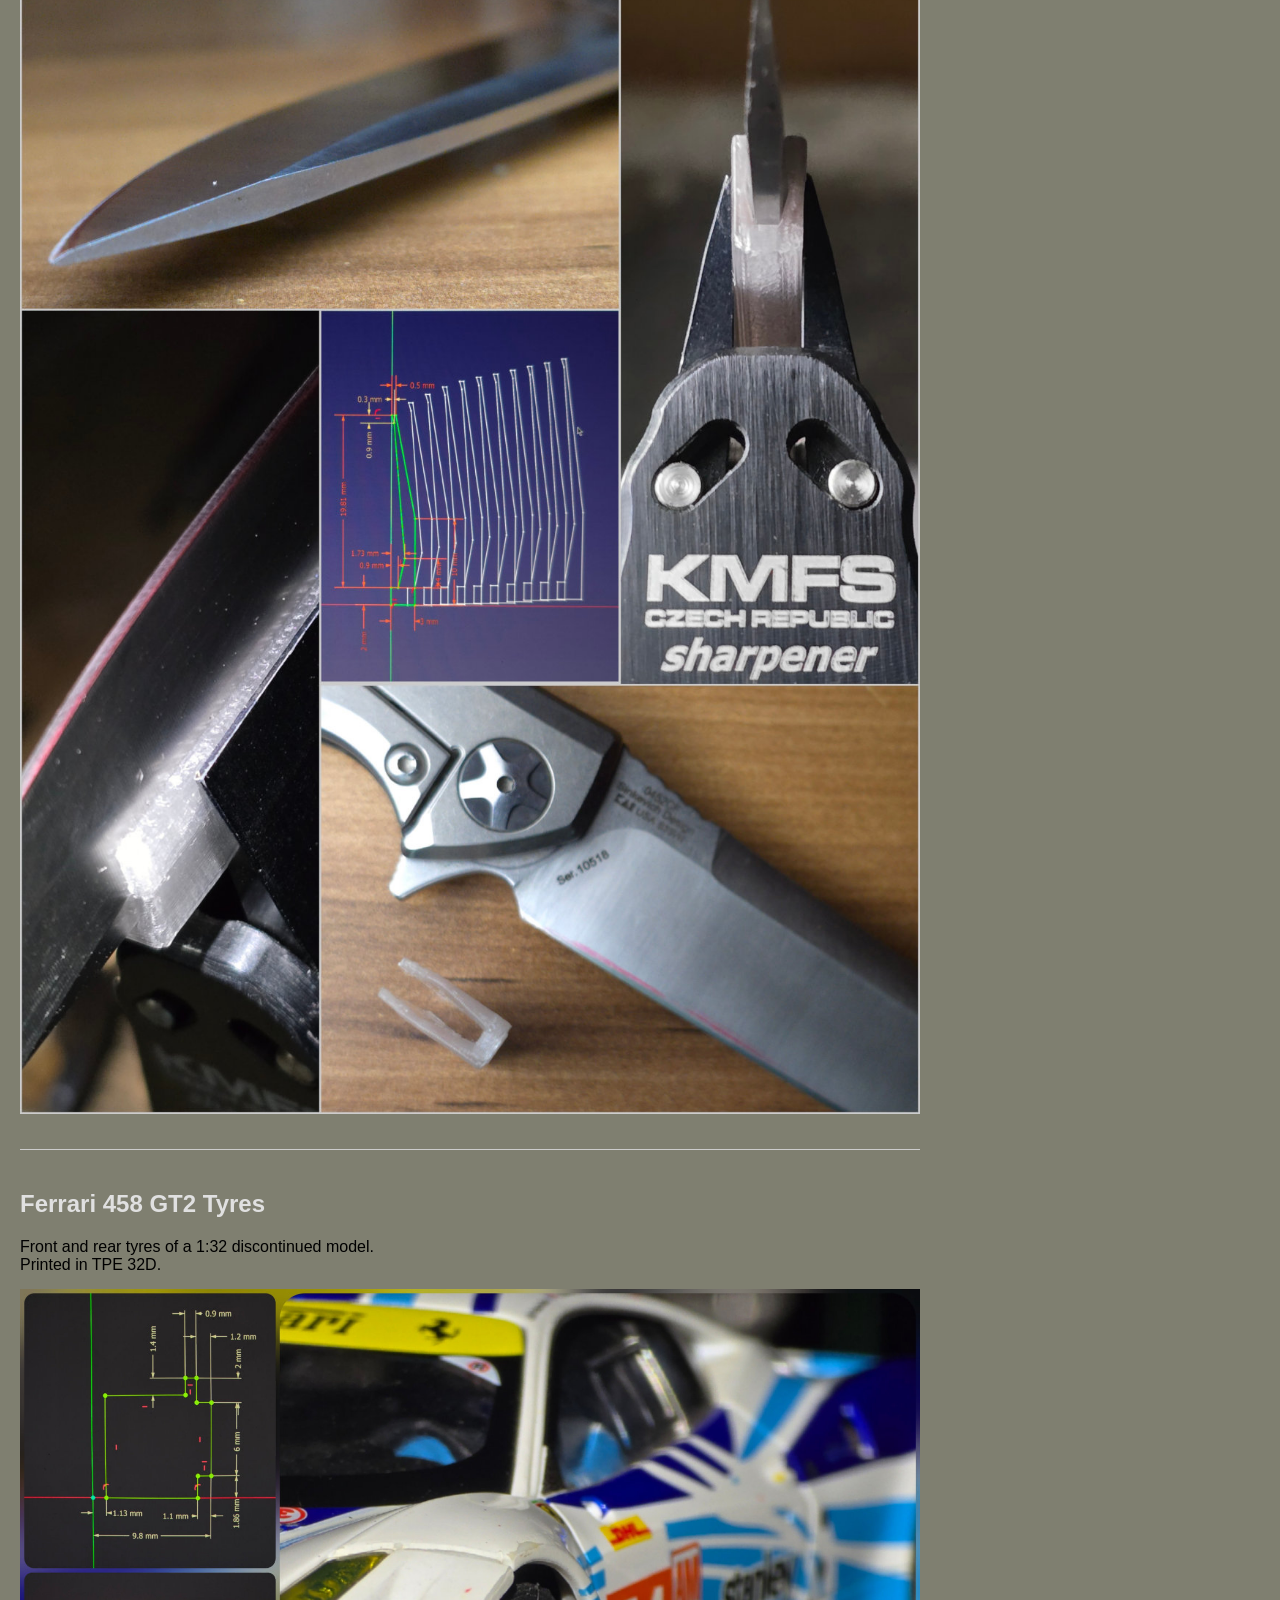
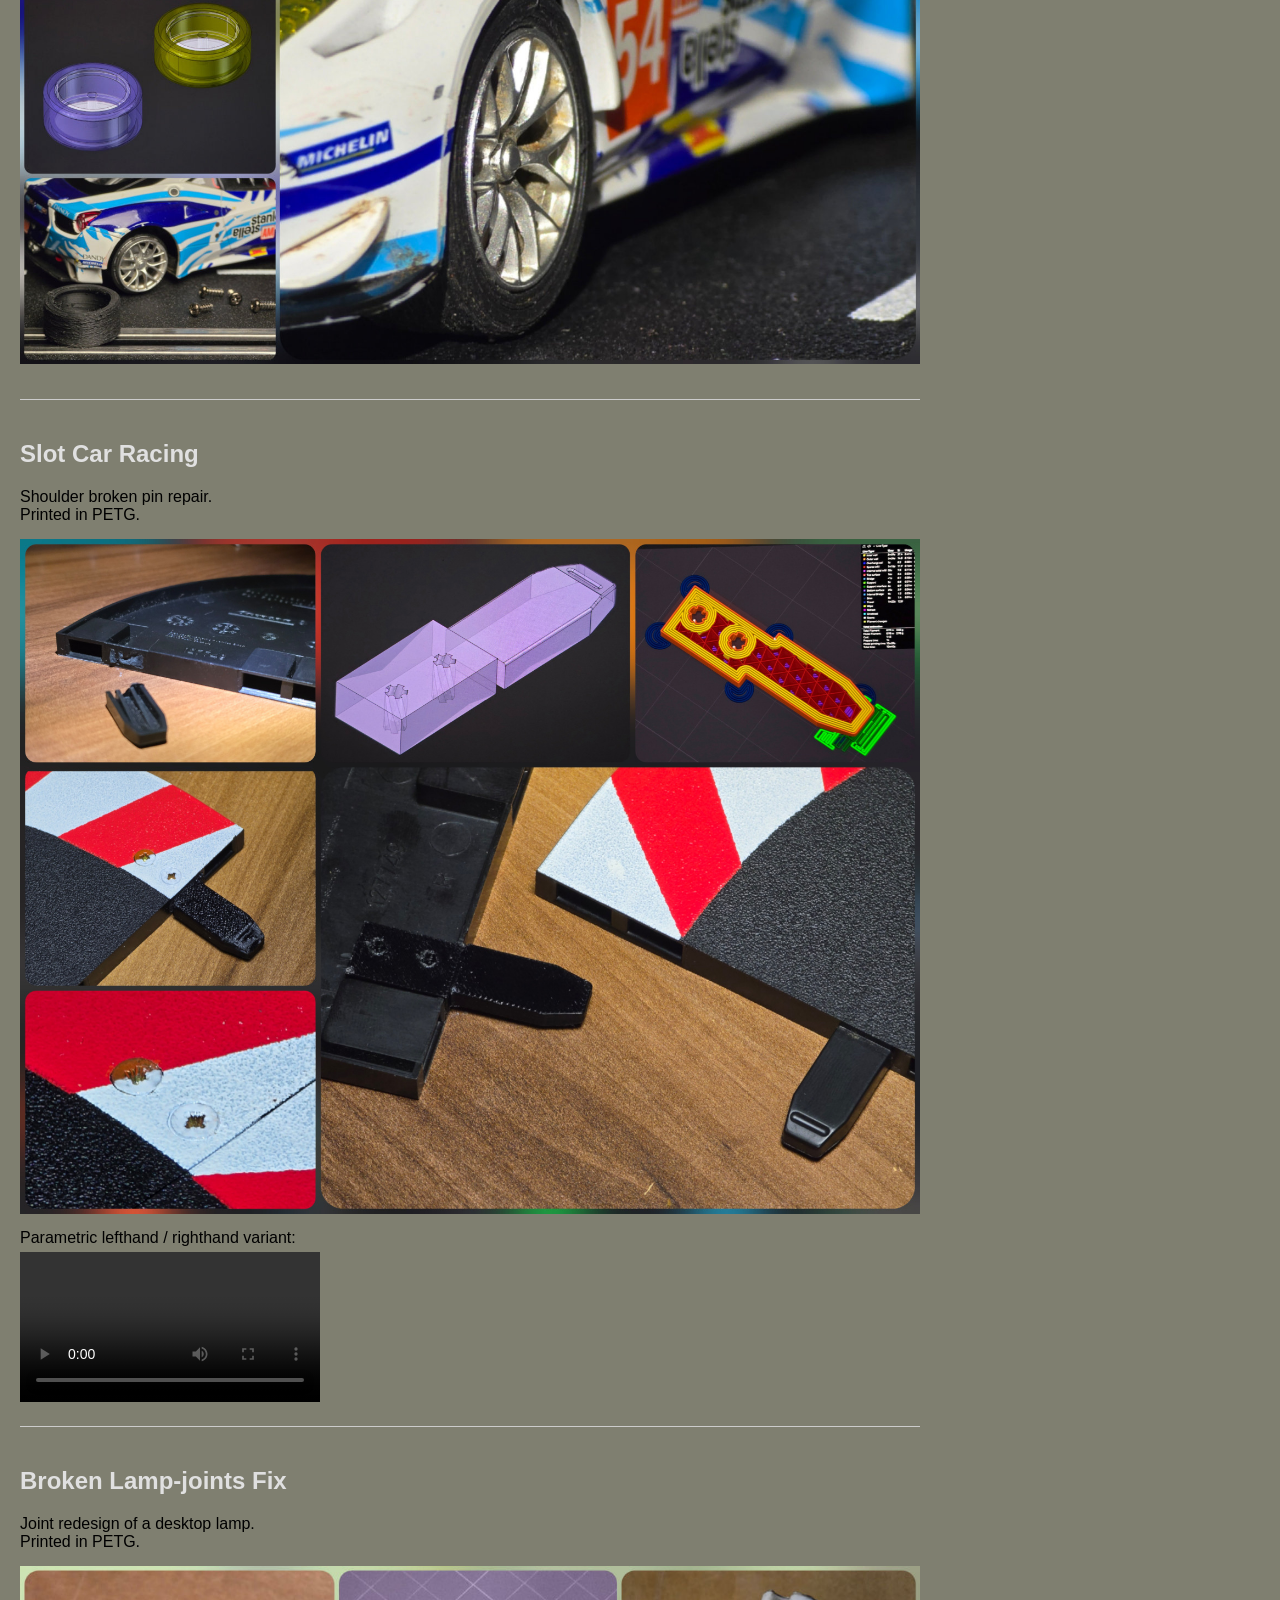
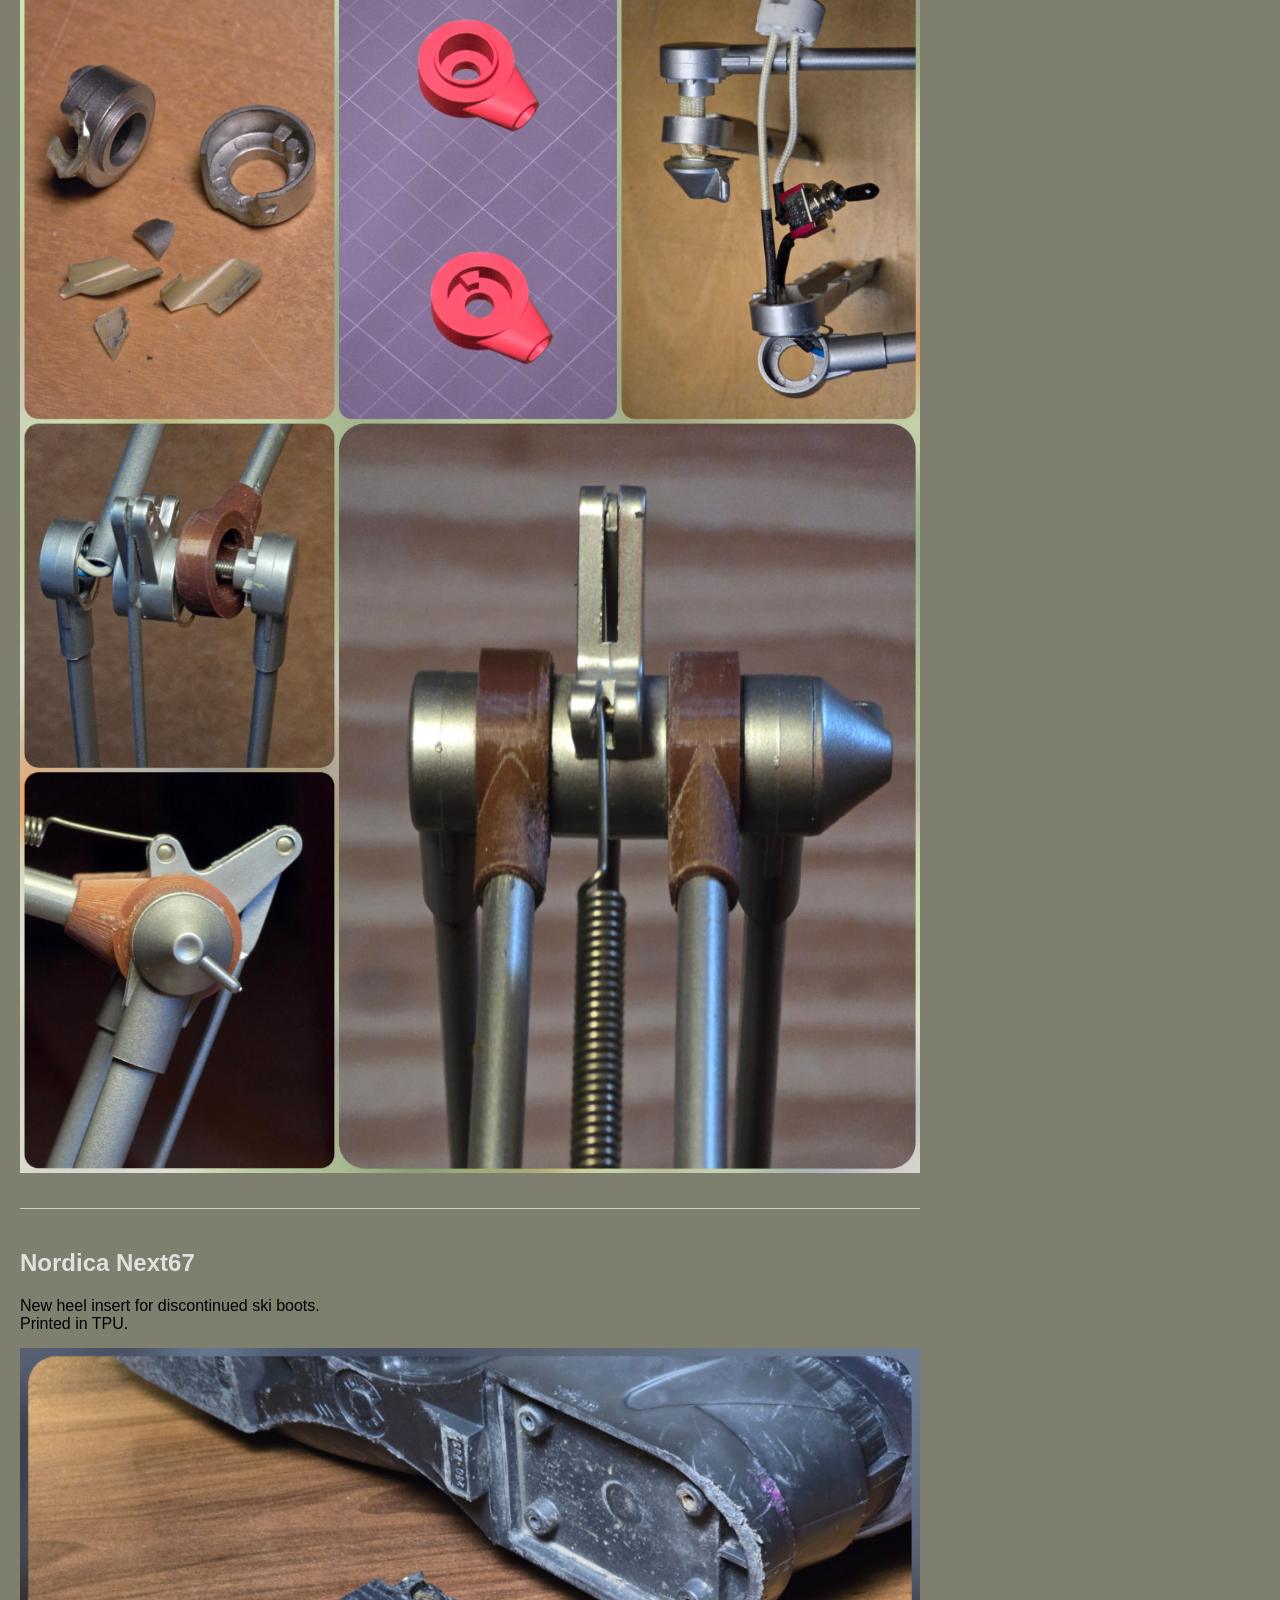
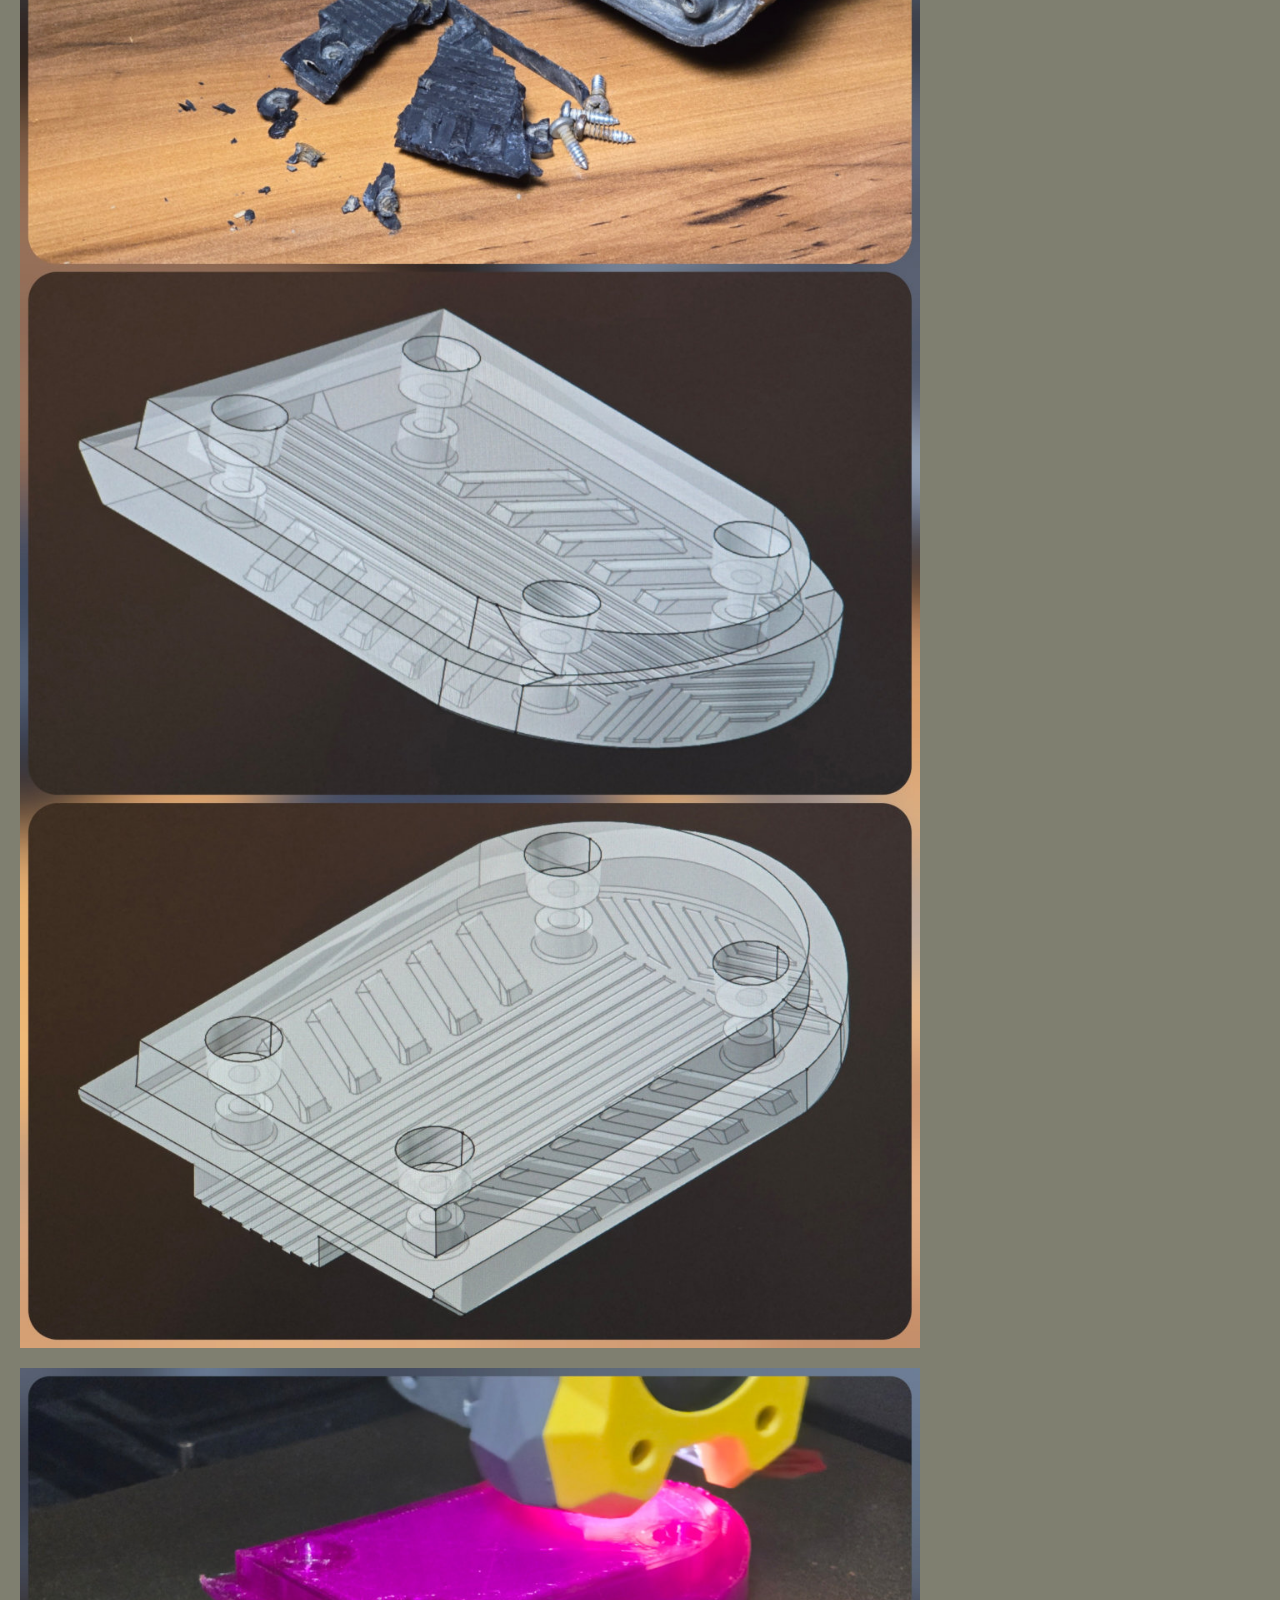
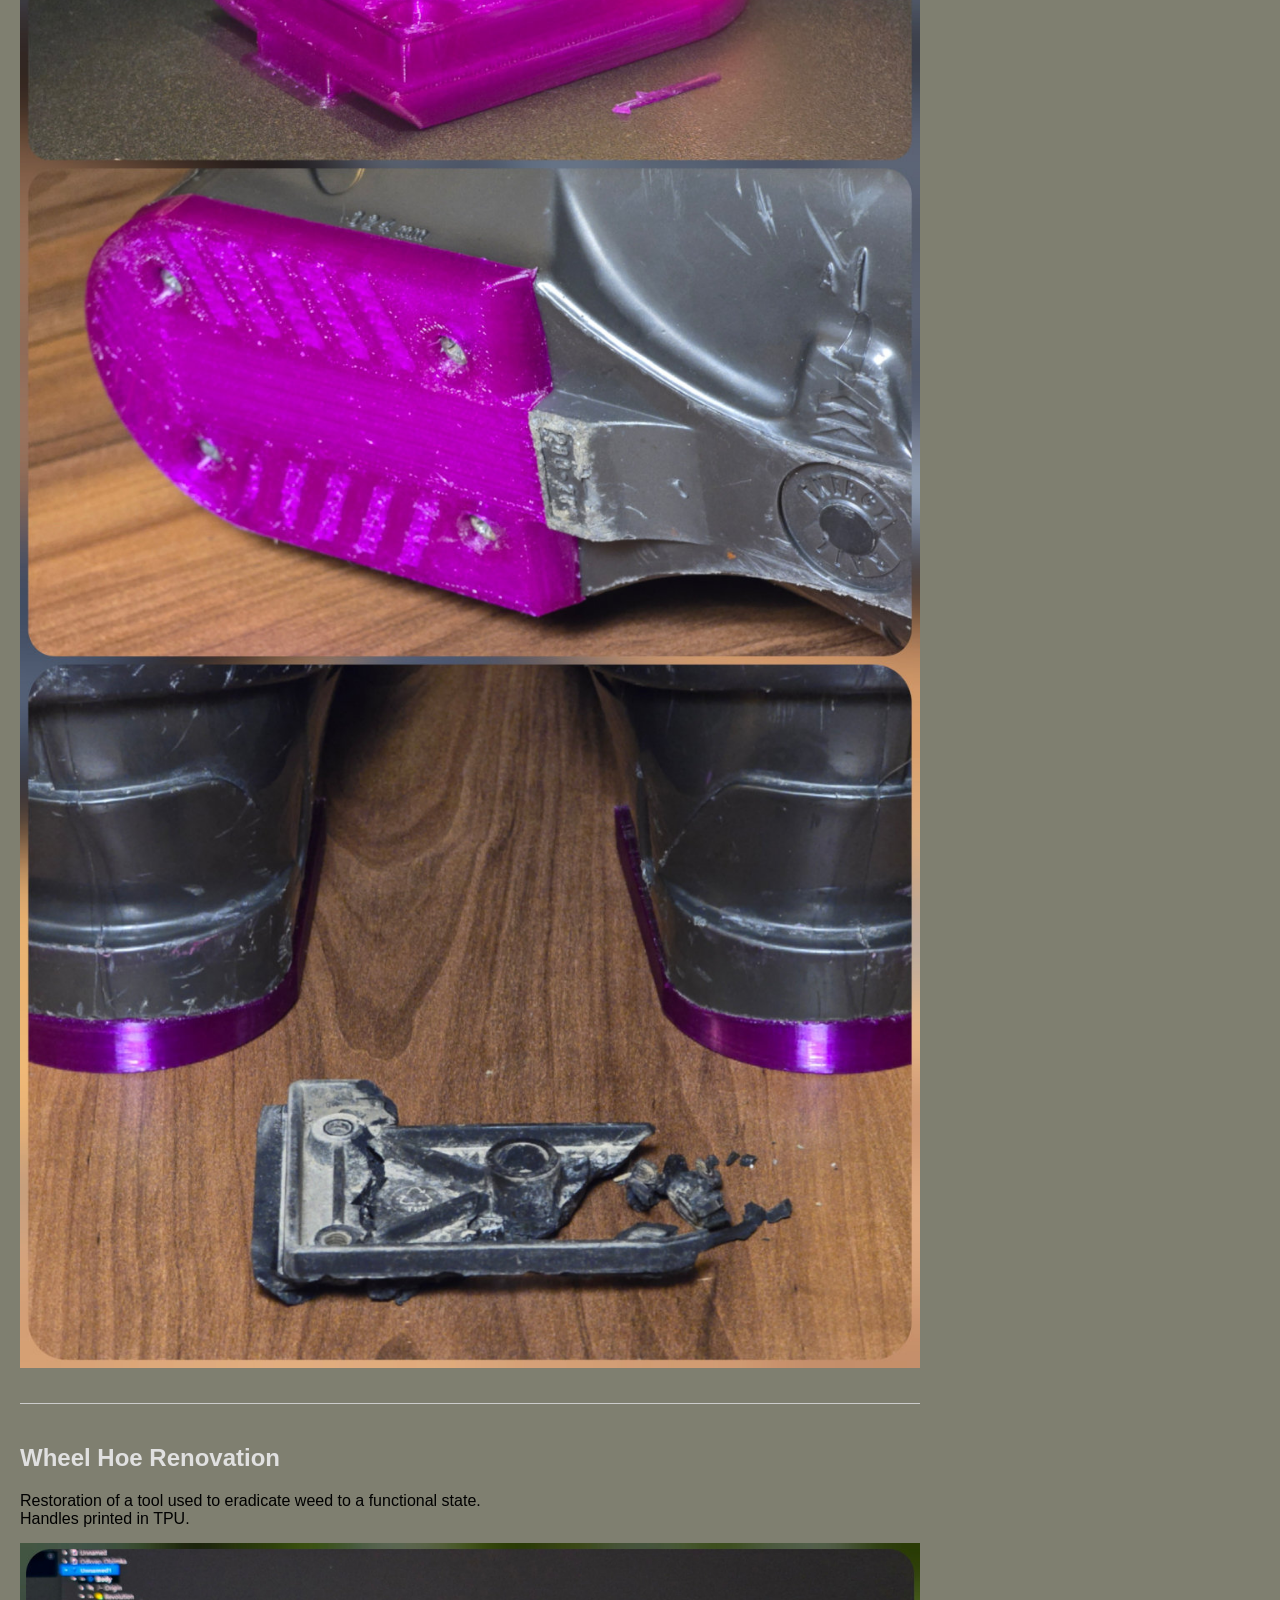
==== commit 86263bb5: "Update index.html" ====
--- a/index.html
+++ b/index.html
@@ -96,7 +96,7 @@
     <h2>Box for Raspberry Pi Zero | Zero 2; assembly with USB/LAN HAT</h2>
     <p>An upside-down design of a box for RPi Zero or Zero 2 equipped by USB/LAN HAT.<br/>
 	RPi is hence on top, and ready to get a heatsink in case it turns out essential.<br/>
-	Credits for the Zero 2 STEP model go to <a href="https://wiki.geekworm.com/Raspberry_Pi_Zero_2_W">Geekworm</a>.
+	Credits for the Zero 2 STEP model go to <a href="https://wiki.geekworm.com/Raspberry_Pi_Zero_2_W">Geekworm</a>.<br/>
 	Printed in PETG.</p>
     <img src="images/RPiZeroBox.jpg" alt="RPiZero Box">
   </div>
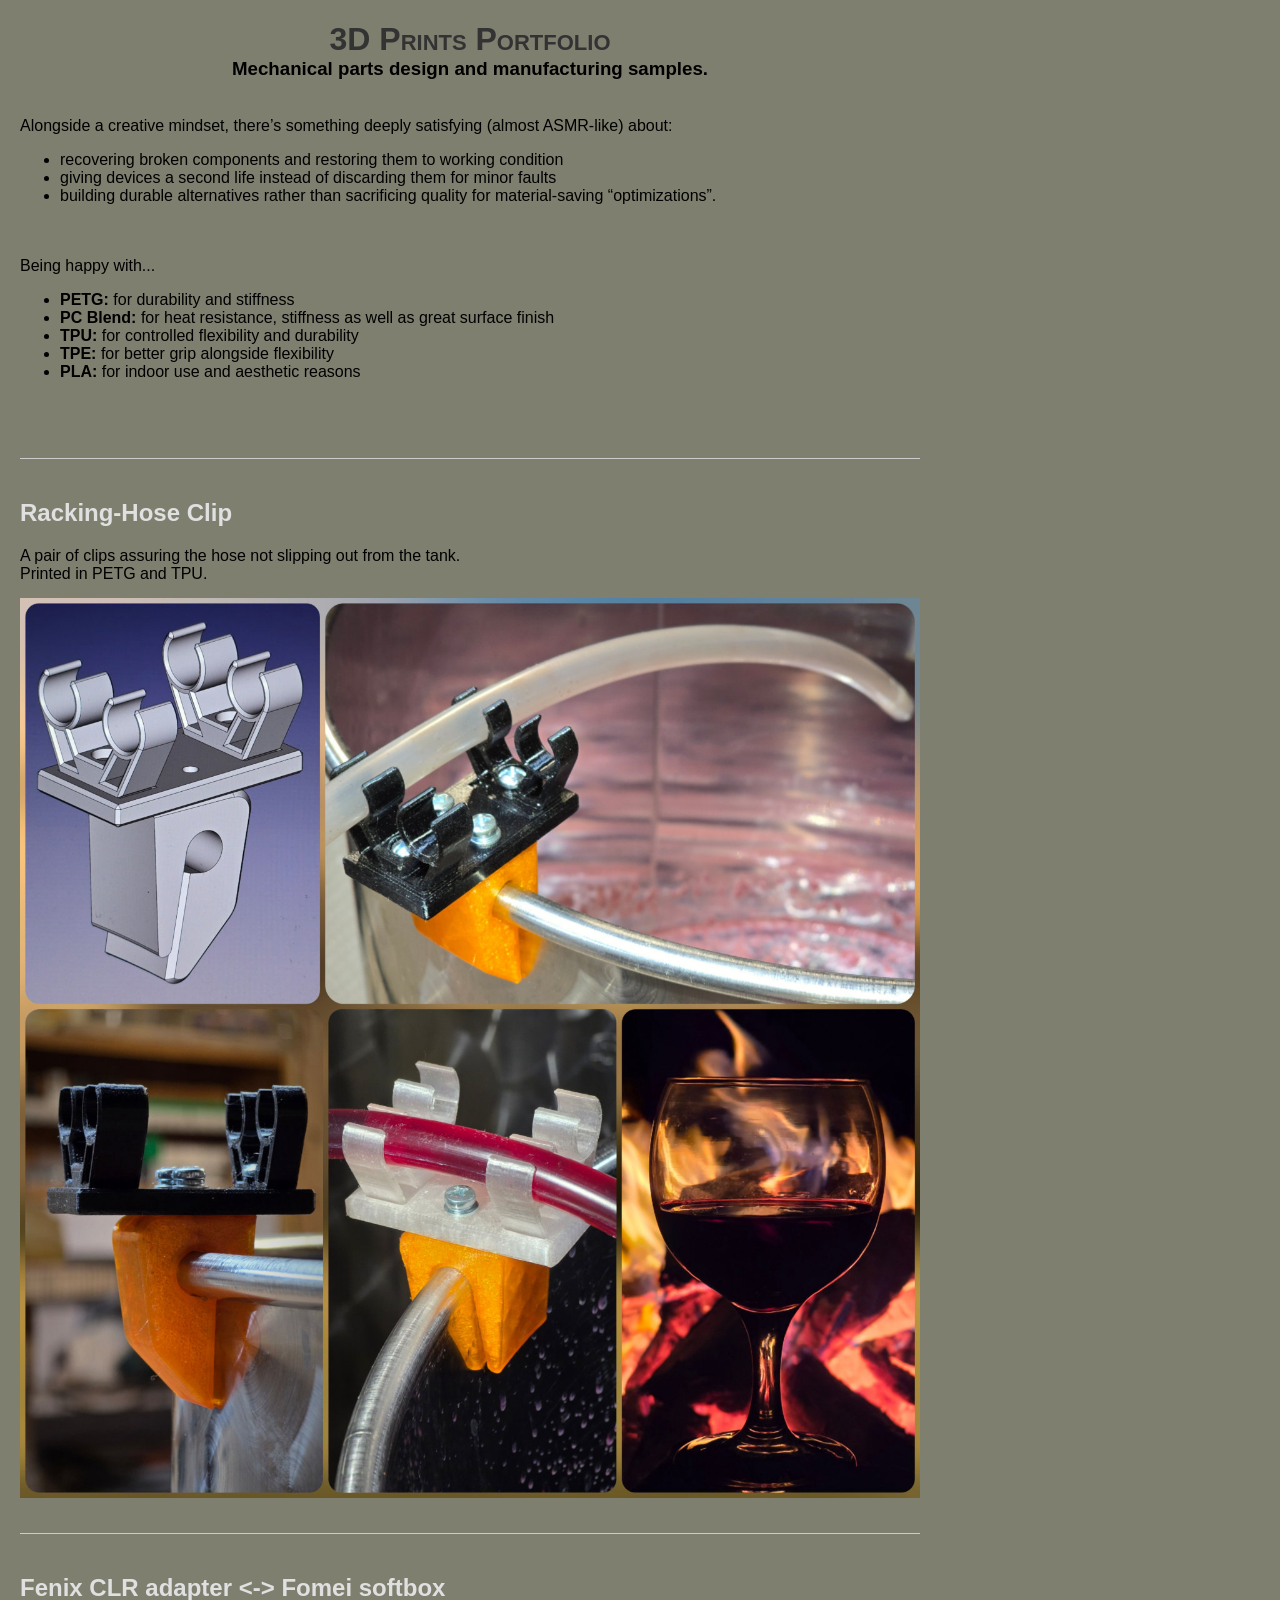
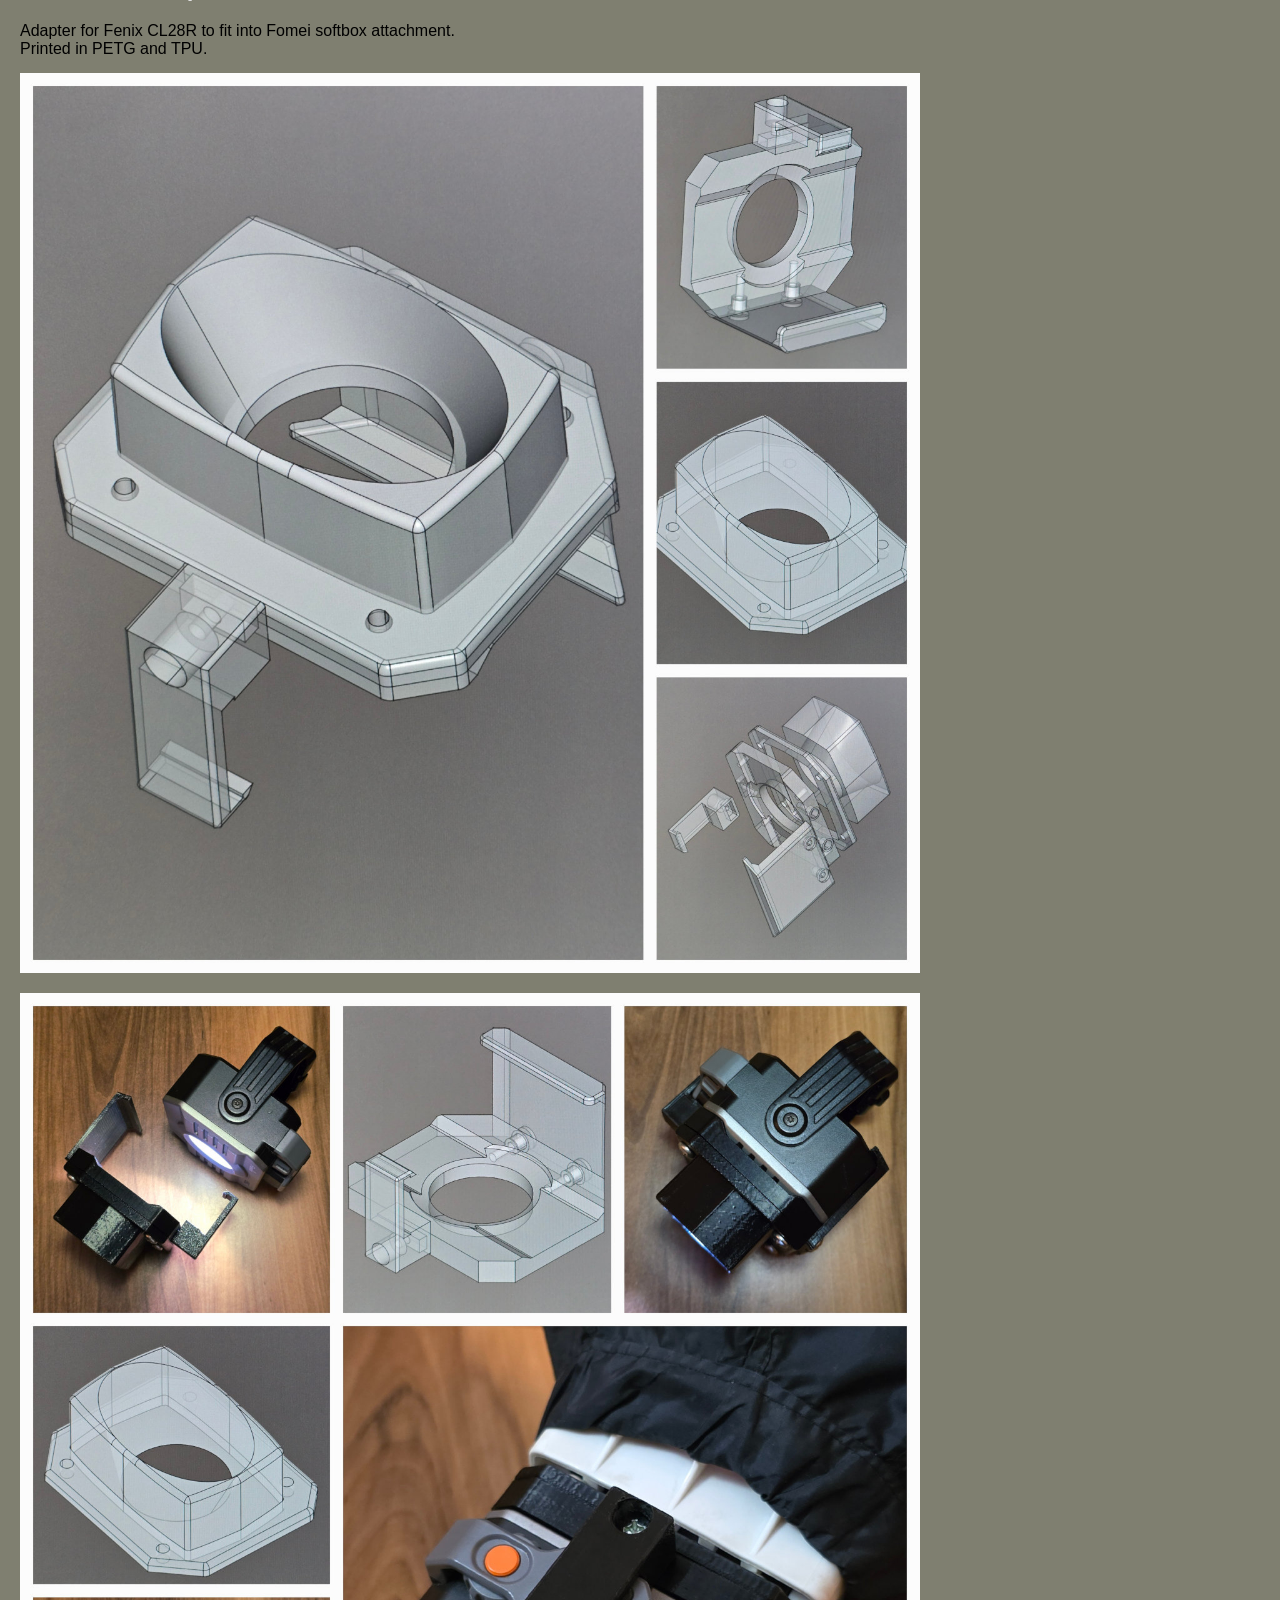
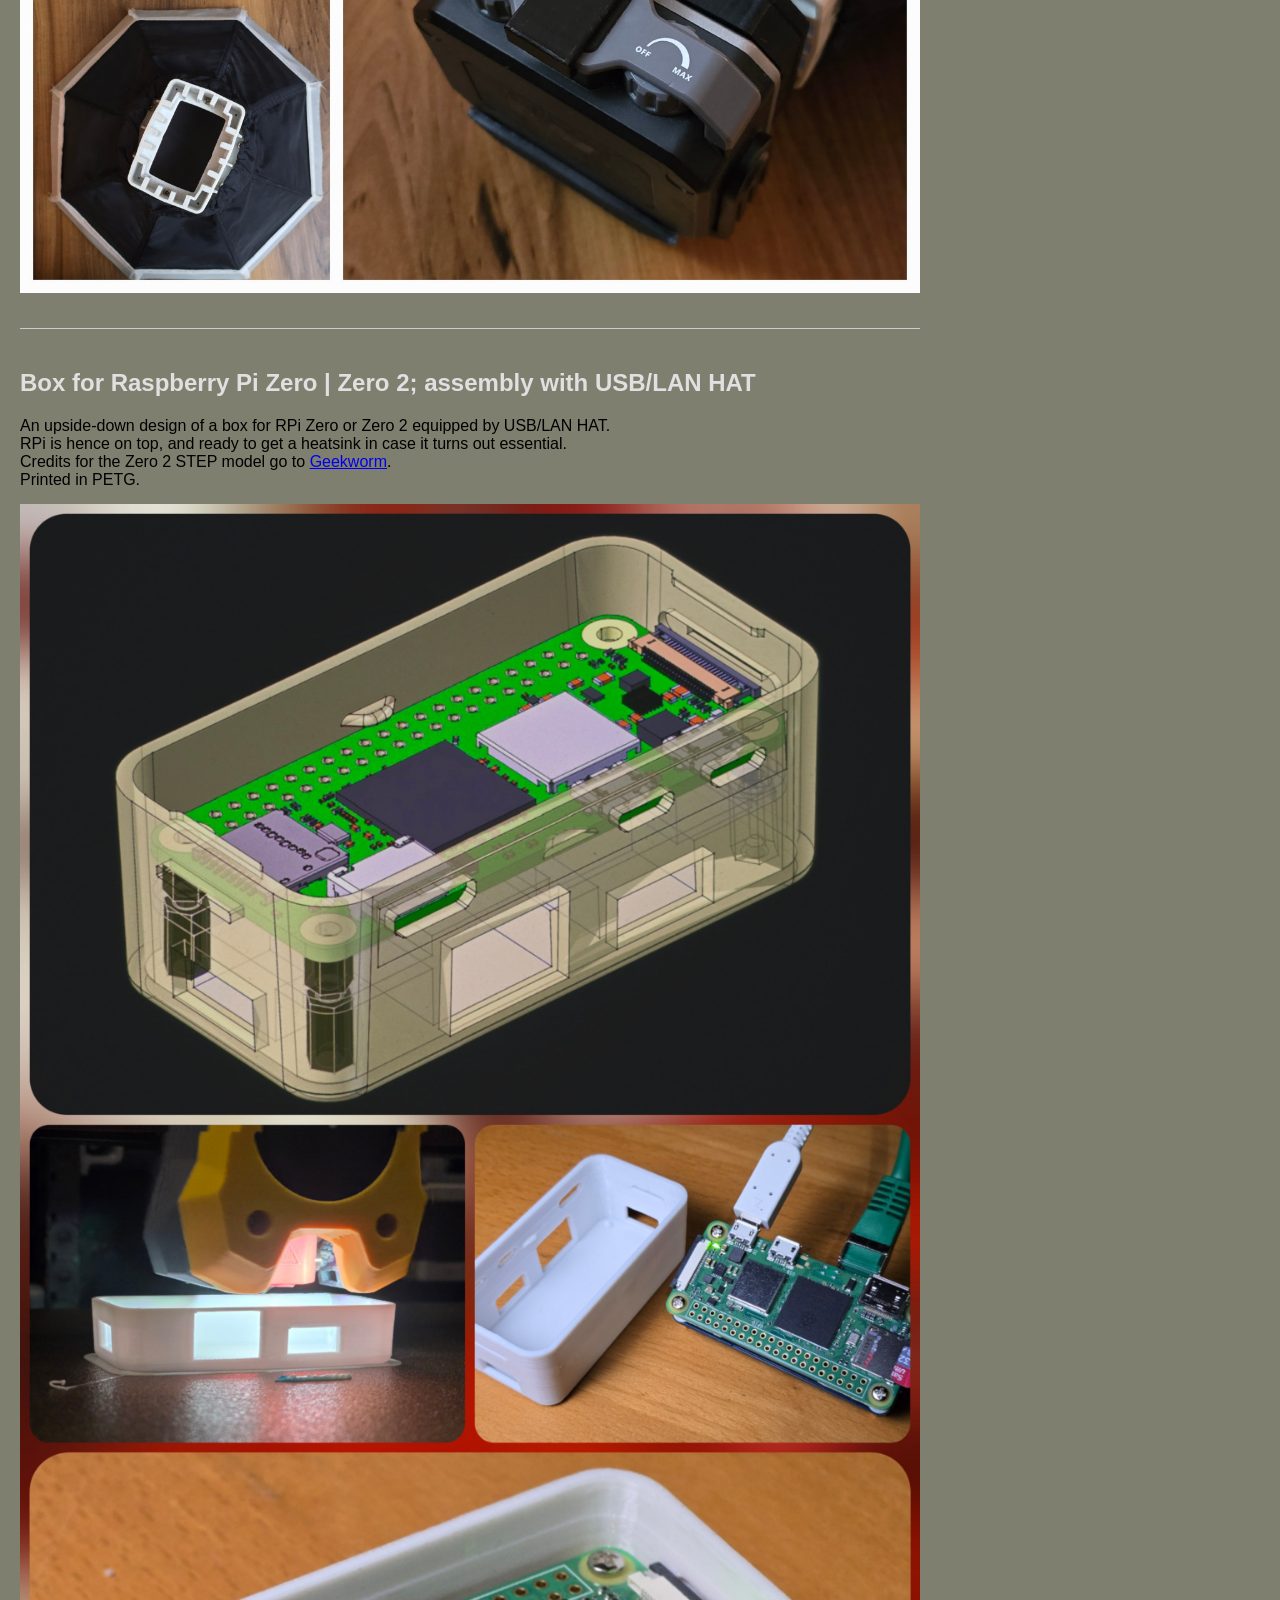
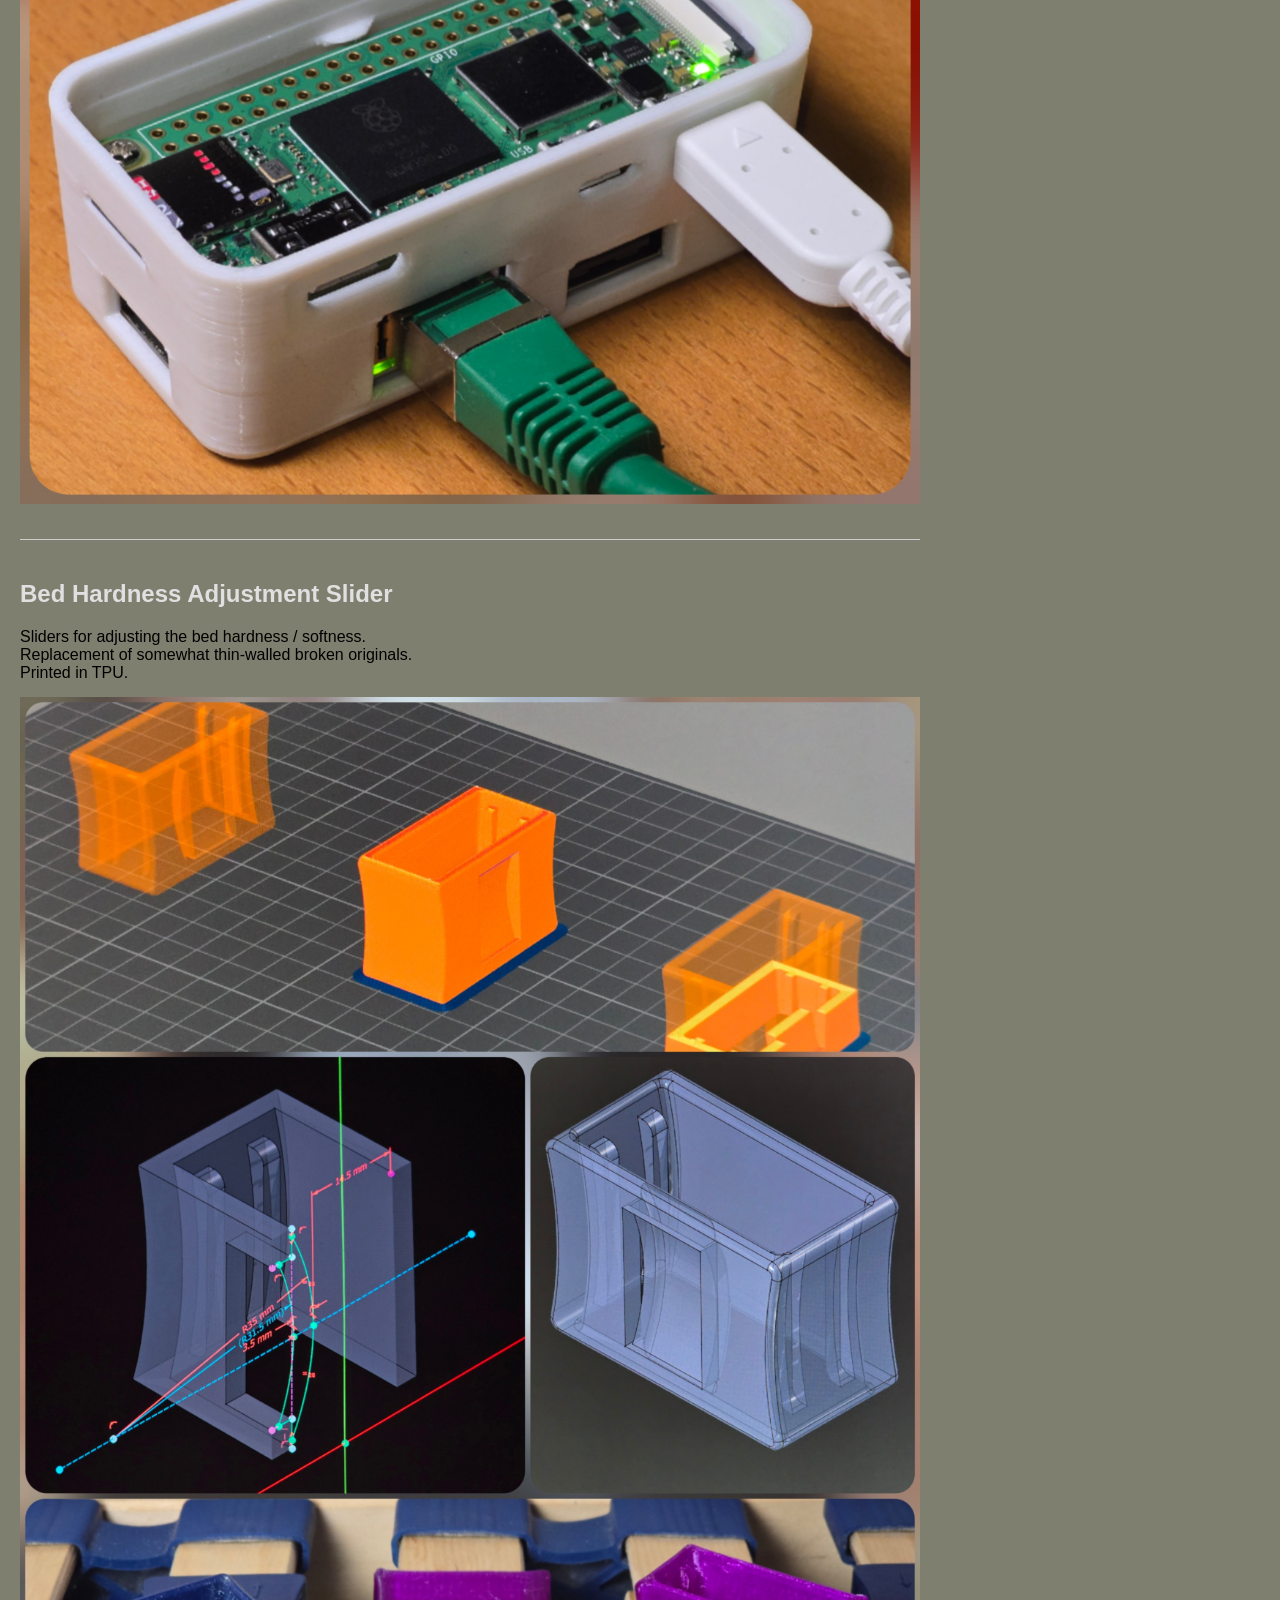
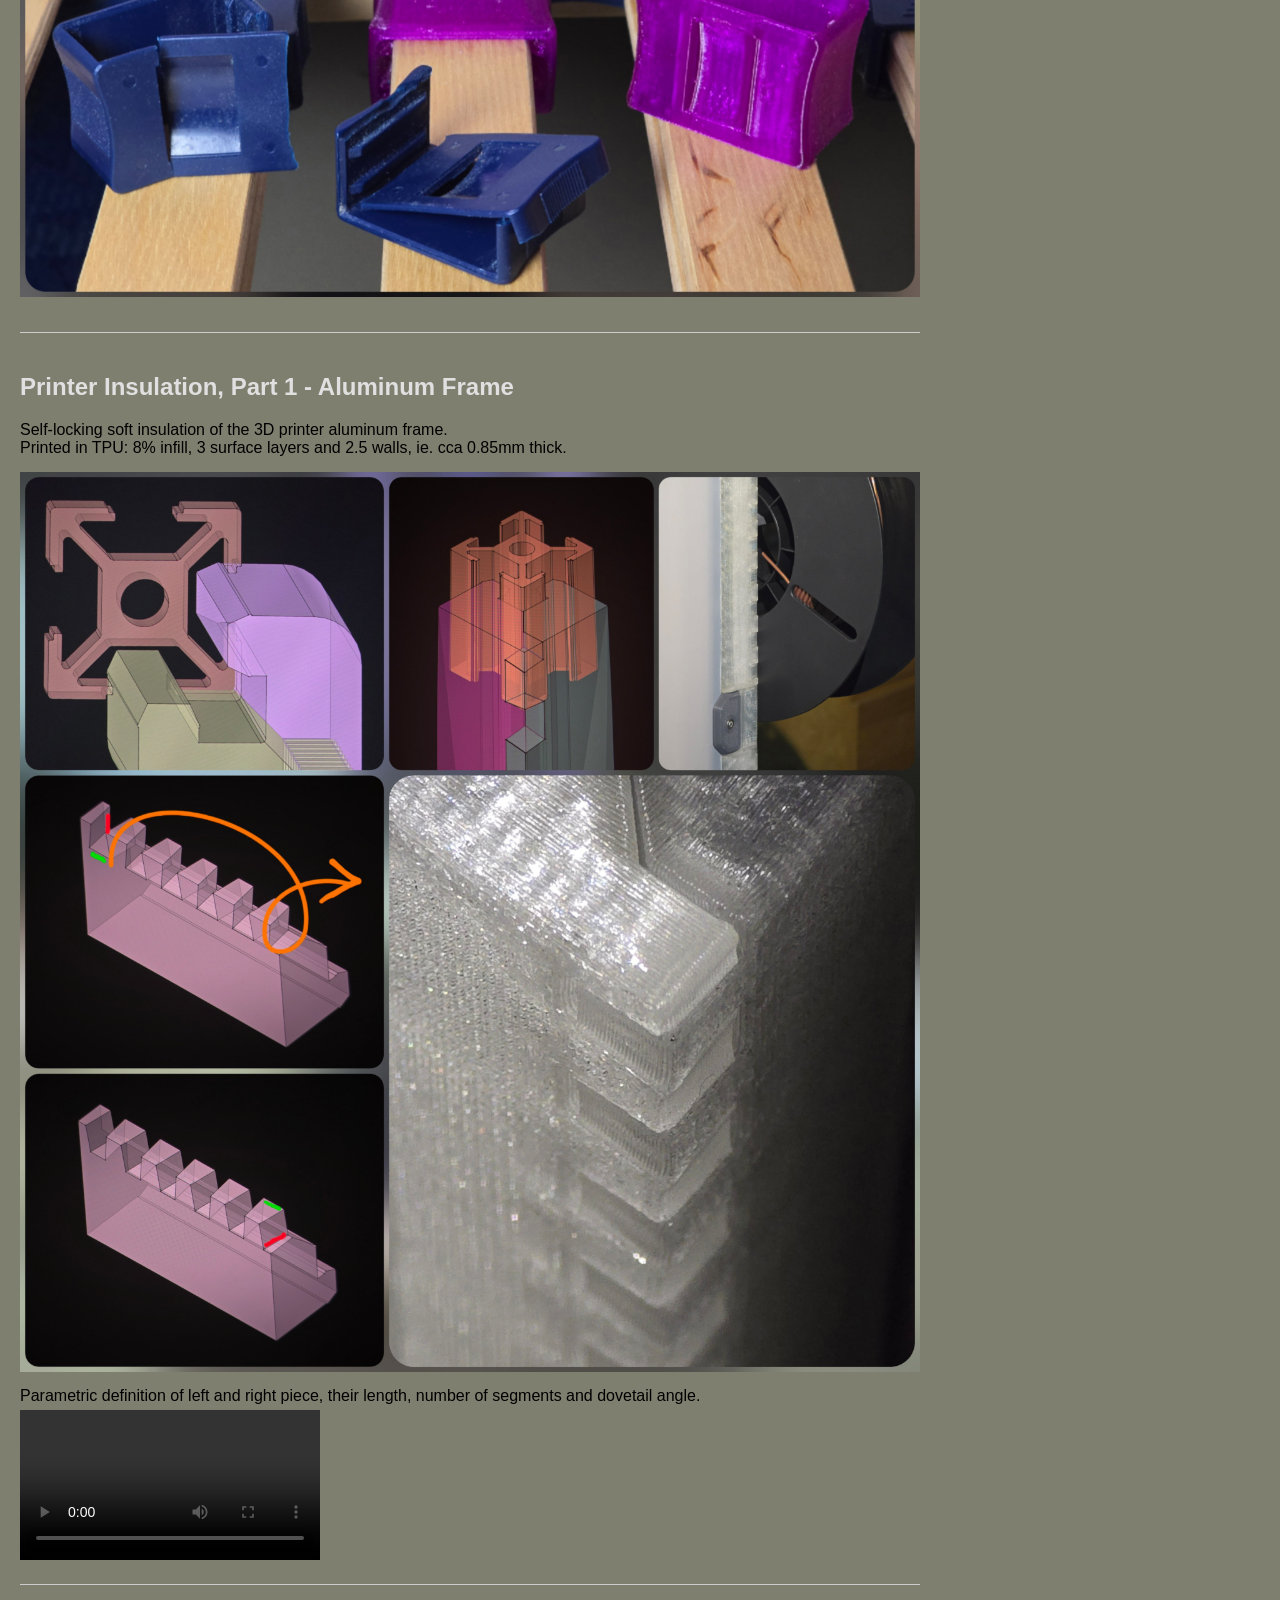
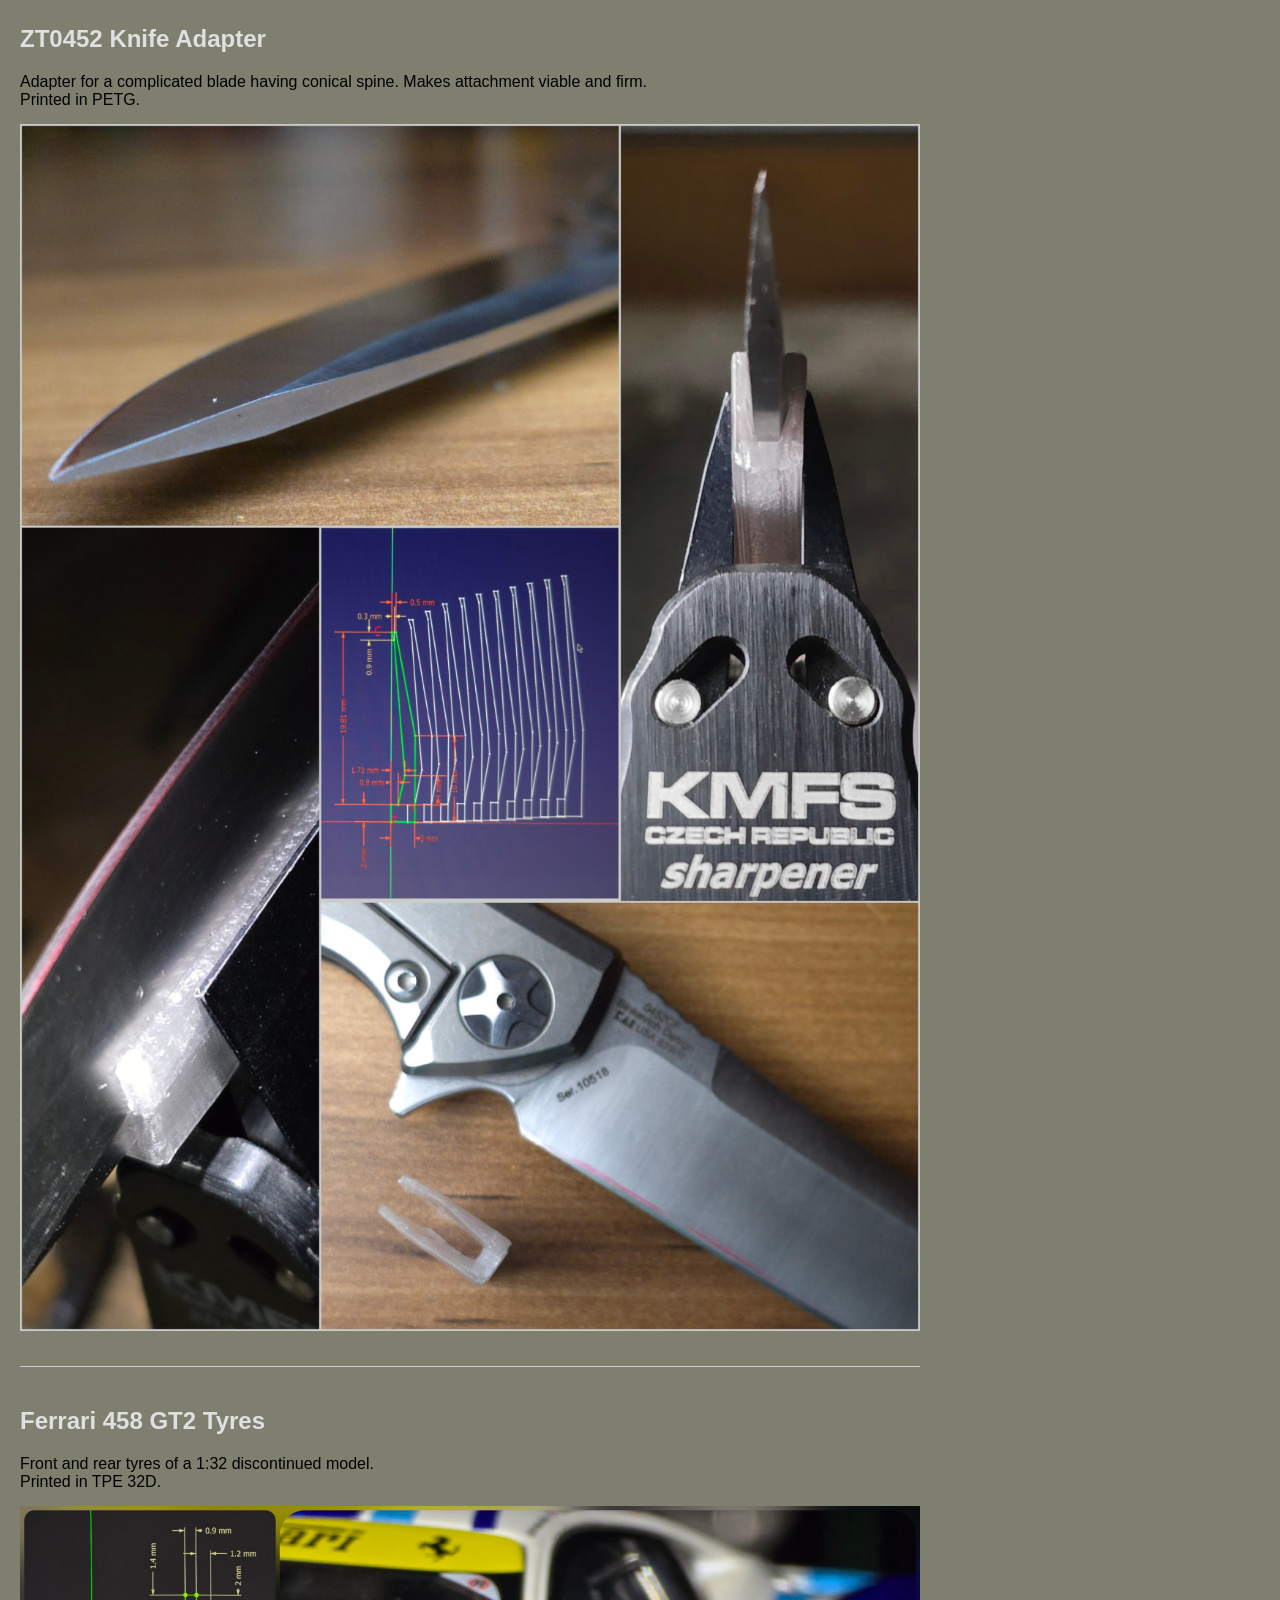
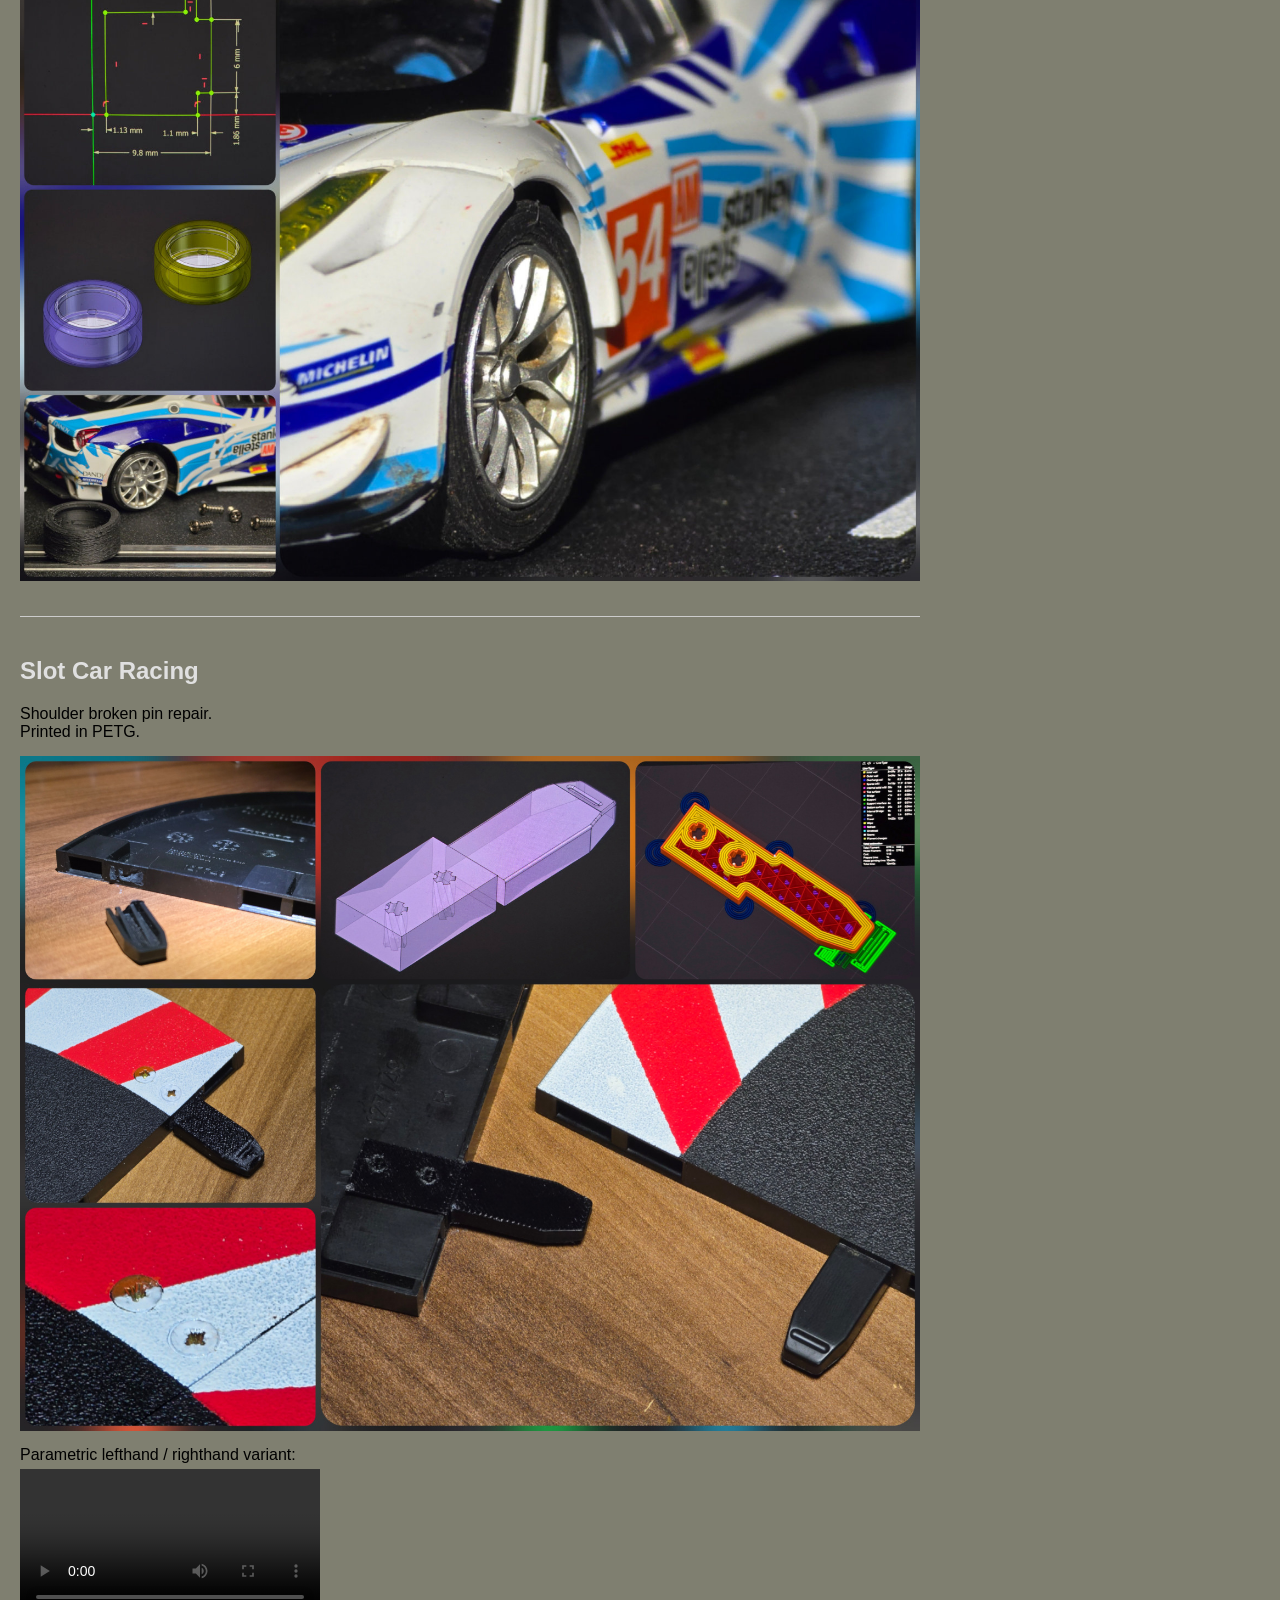
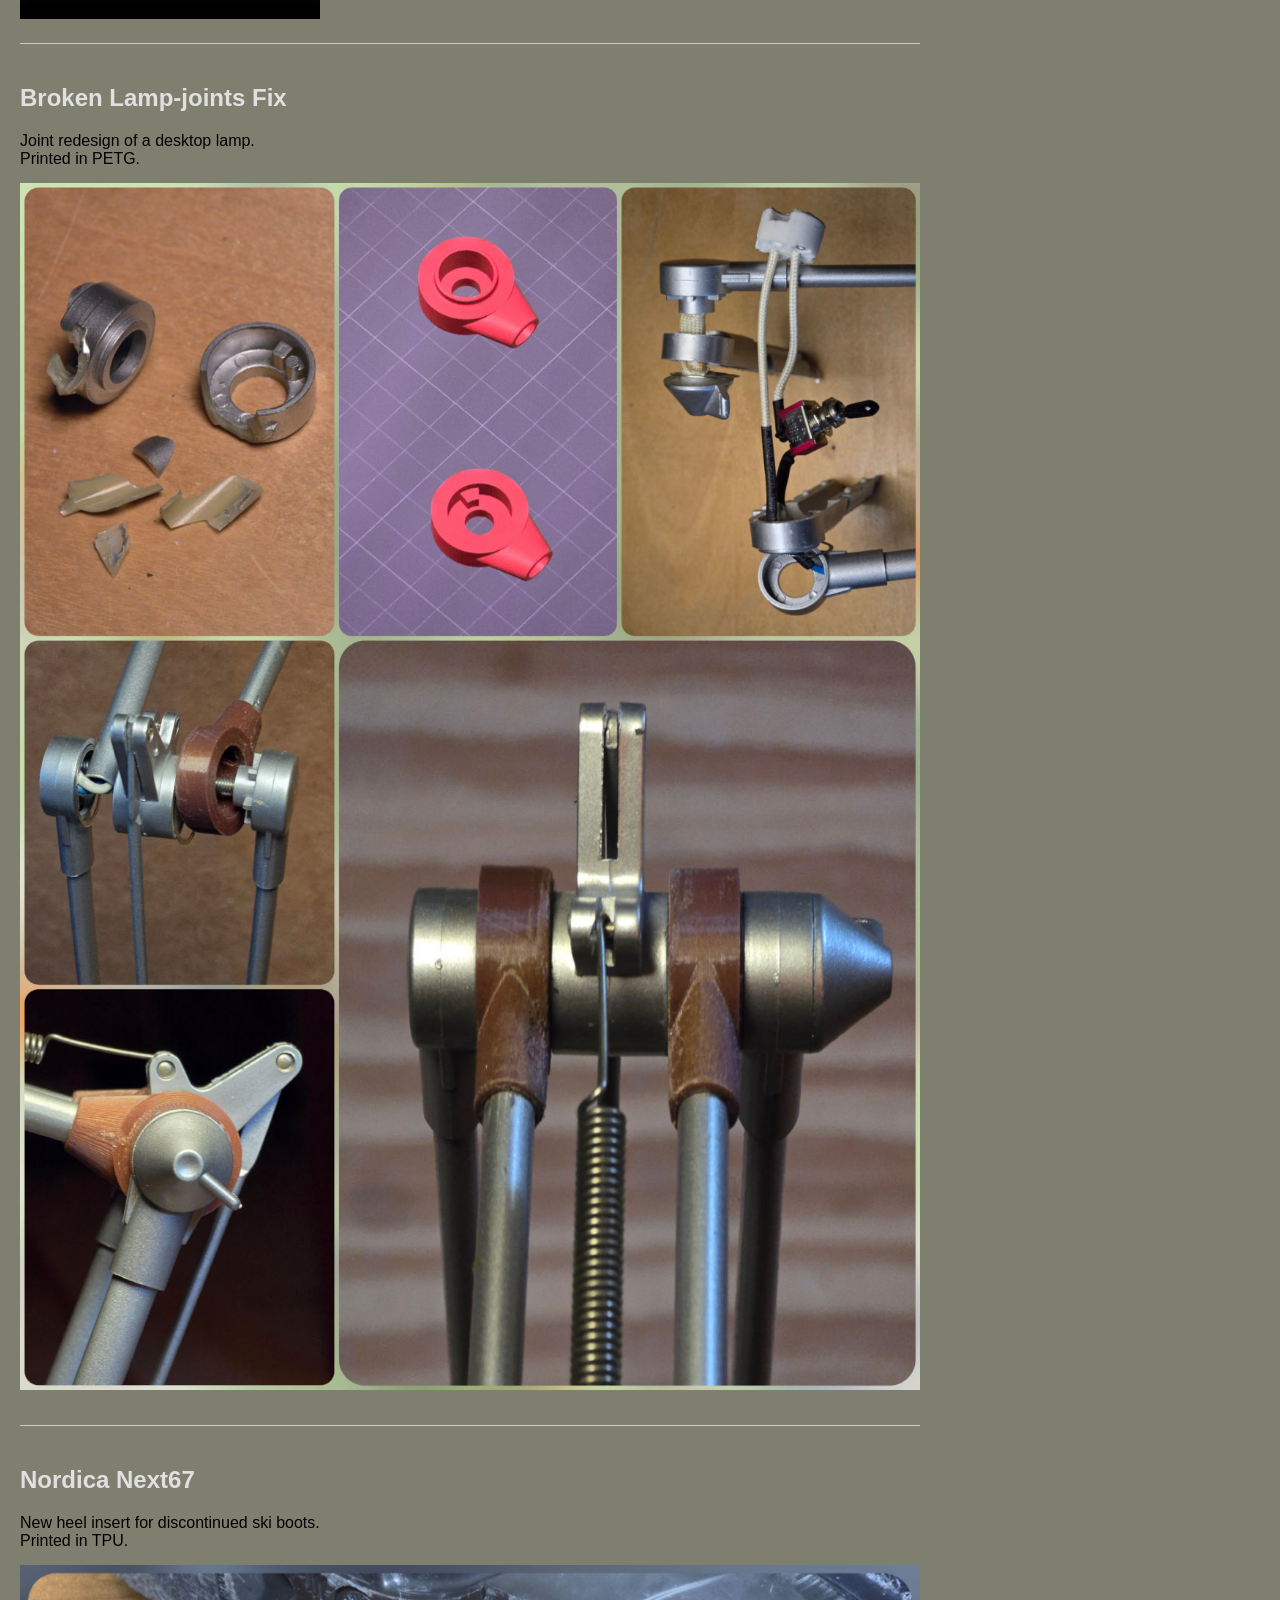
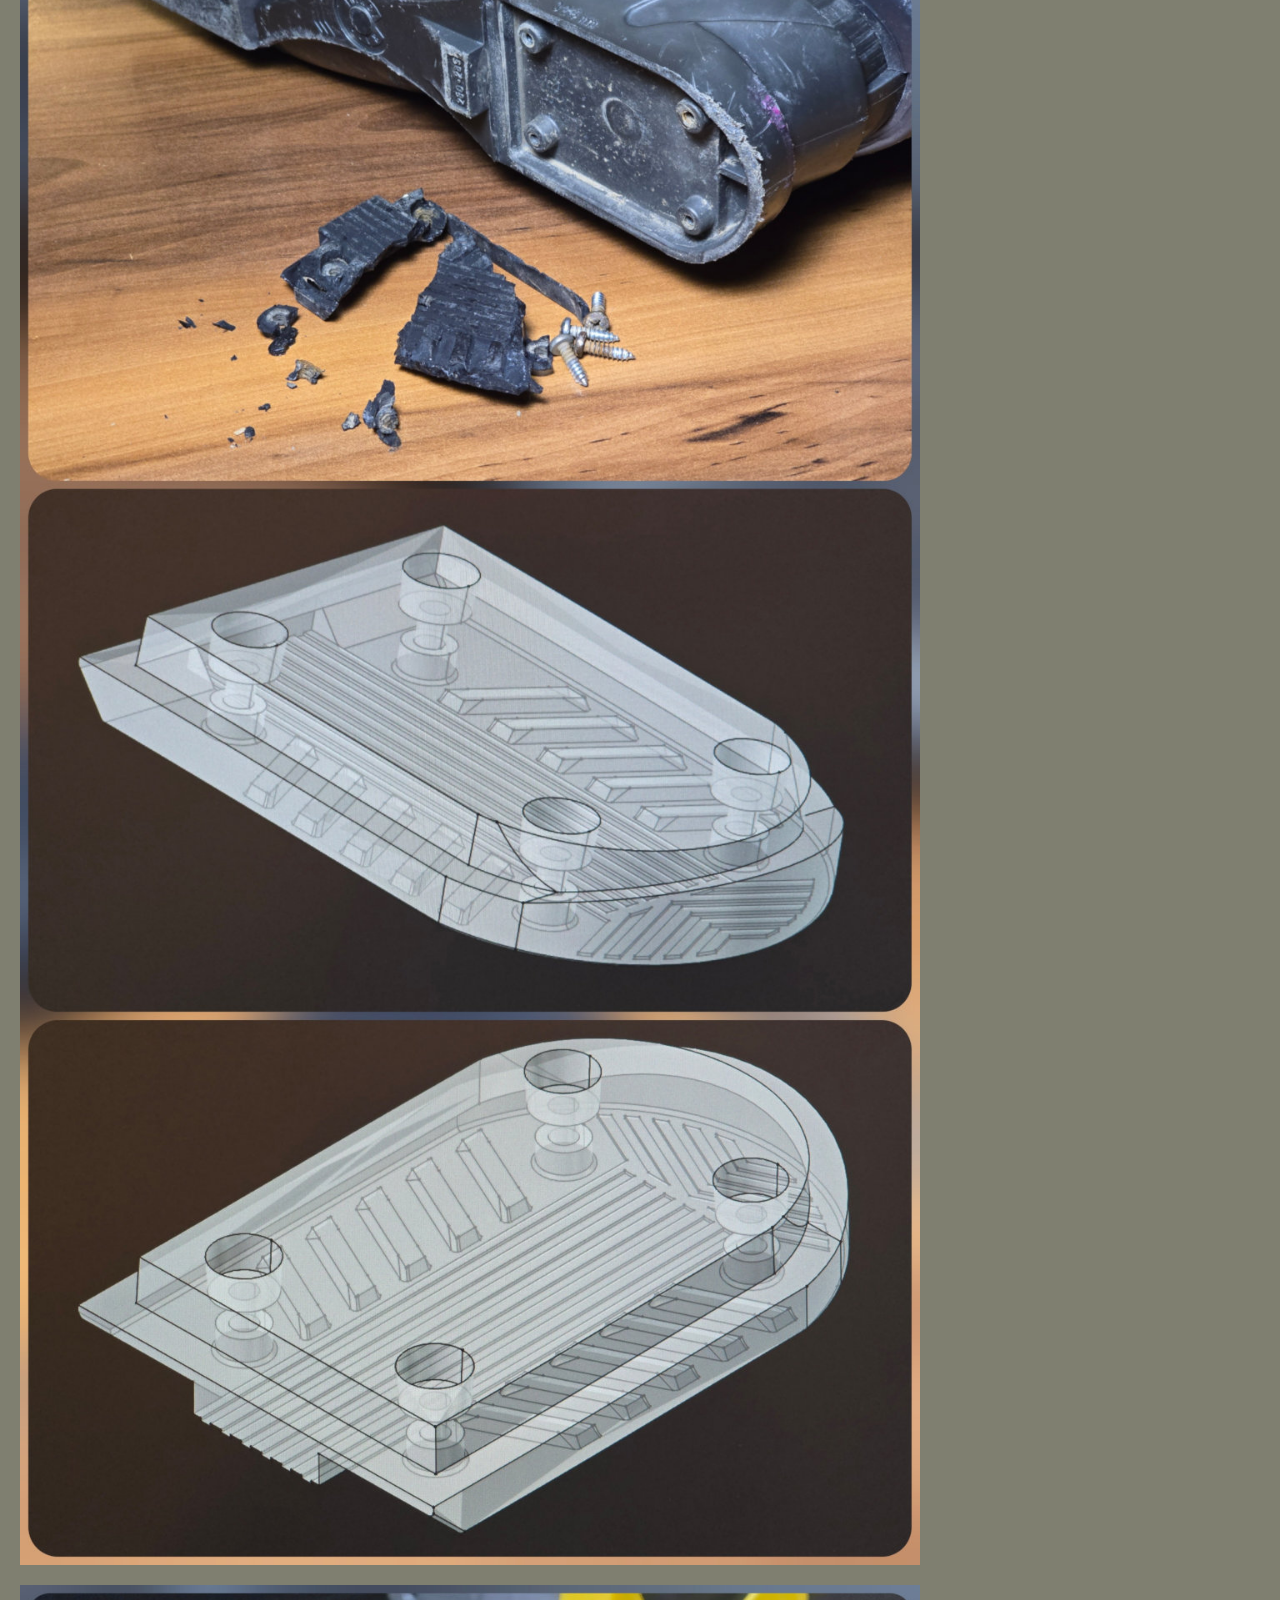
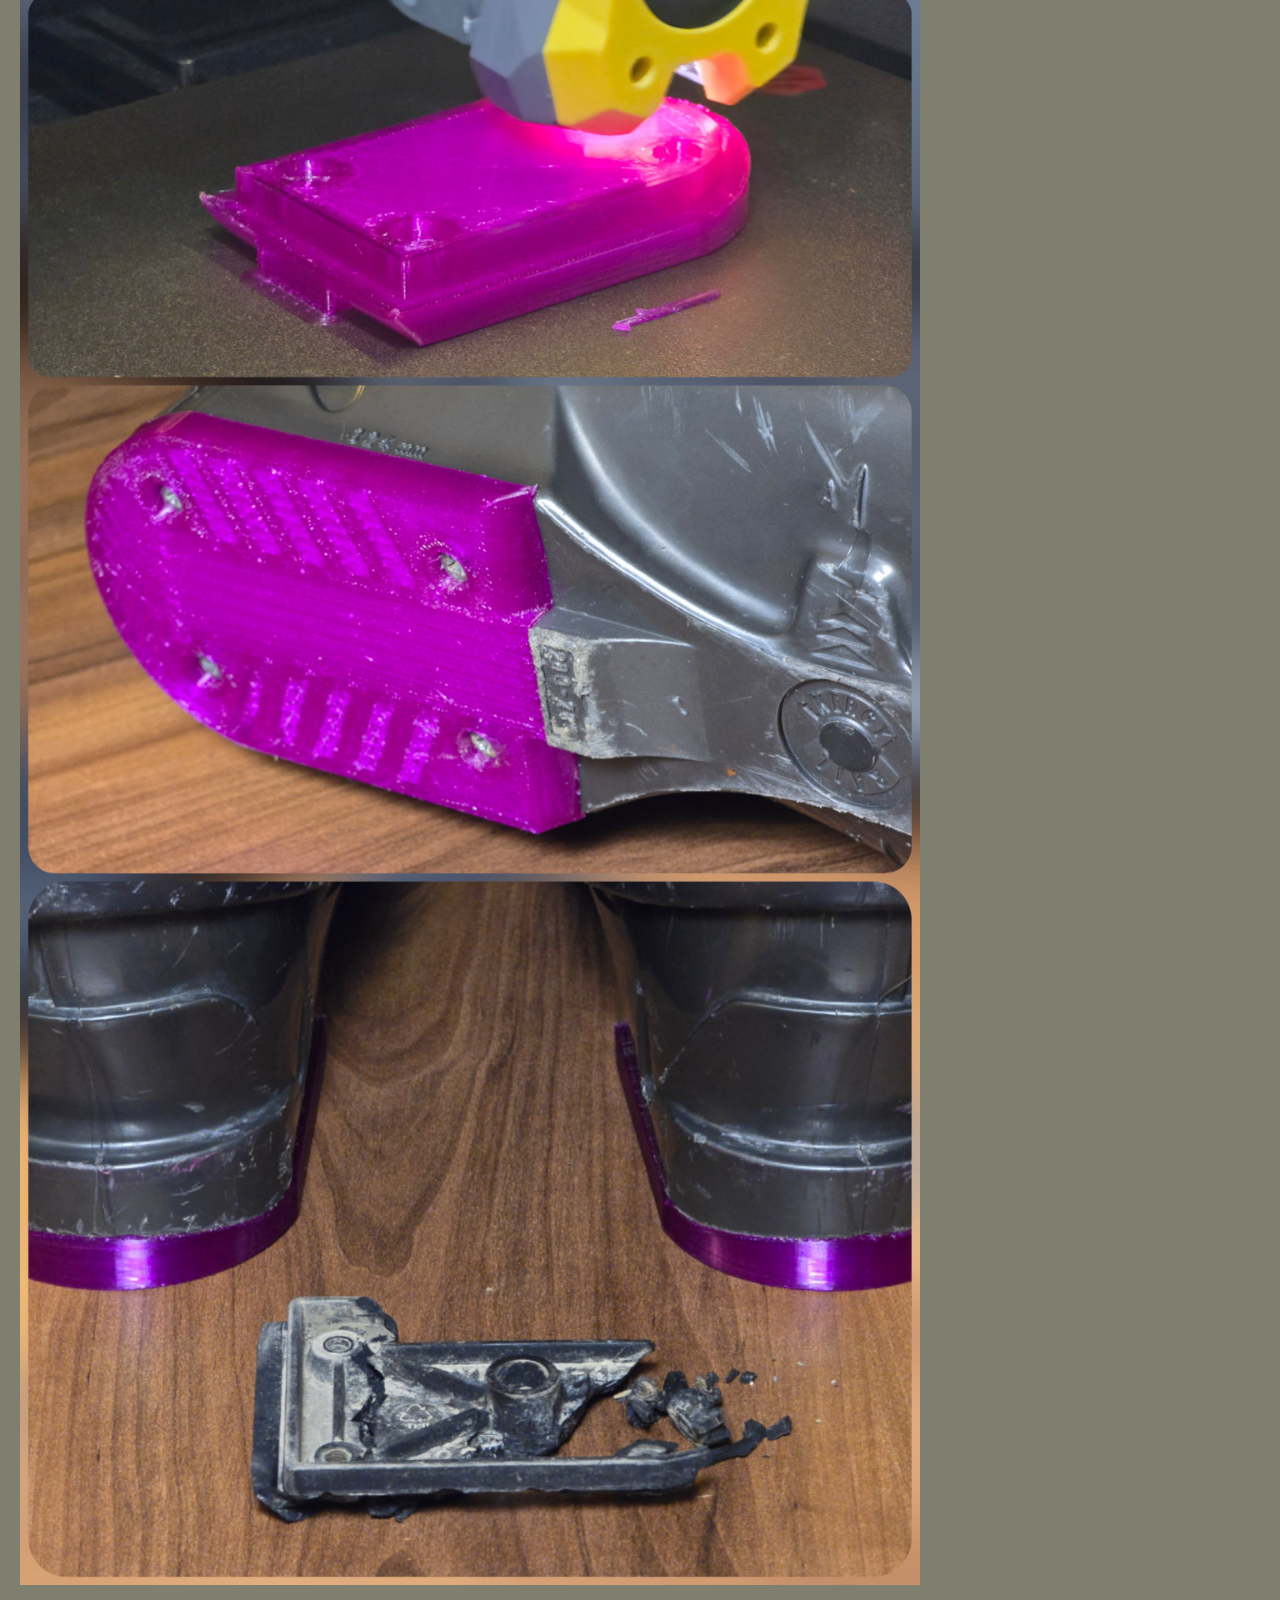
==== commit 632444a1: "Update index.html" ====
--- a/index.html
+++ b/index.html
@@ -70,6 +70,18 @@
 		<li>giving devices a second life instead of discarding them for minor faults
 		<li>building durable alternatives rather than sacrificing quality for material-saving “optimizations”.</li> 
 	</ul>
+	<br/>
+	<br/>
+	Being happy with...
+	<ul>
+	  <li><b>PETG:</b> for durability and stiffness</li>
+	  <li><b>PC Blend:</b> for heat resistance, stiffness as well as great surface finish</li>
+	  <li><b>TPU:</b> for controlled flexibility and durability</li>
+	  <li><b>TPE:</b> for better grip alongside flexibility</li>
+	  <li><b>PLA:</b> for indoor use and aesthetic reasons</li>
+	</ul>
+	<br/>
+	<br/>
 </p>
   <!-- Bottom border, see style -->
   <div class="project"></div>
@@ -105,7 +117,7 @@
   <div class="project">
     <h2>Bed Hardness Adjustment Slider</h2>
     <p>Sliders for adjusting the bed hardness / softness.<br/>
-	Replacement of somewhat thin-walled originals.<br/>
+	Replacement of somewhat thin-walled broken originals.<br/>
 	Printed in TPU.</p>
     <img src="images/BedHardnessAdjustmentSlider.jpg" alt="Bed Slider">
   </div>
@@ -250,8 +262,7 @@
     <p>Stand allowing for battery protection from rising moisture, as well as giving room 
 		for eventual drops to fall into sink instead of sink edge.<br/>
 	Printed in TPU.</p>
-    <img src="images/SoapDispenserStand.jpg" alt="Soap Stand">
-		<p>Parametric lefthand / righthand variant:</p>
+    <img src="images/SoapDispenserStand.jpg" alt="Soap dispenser stand">
   </div>
 
   <footer>
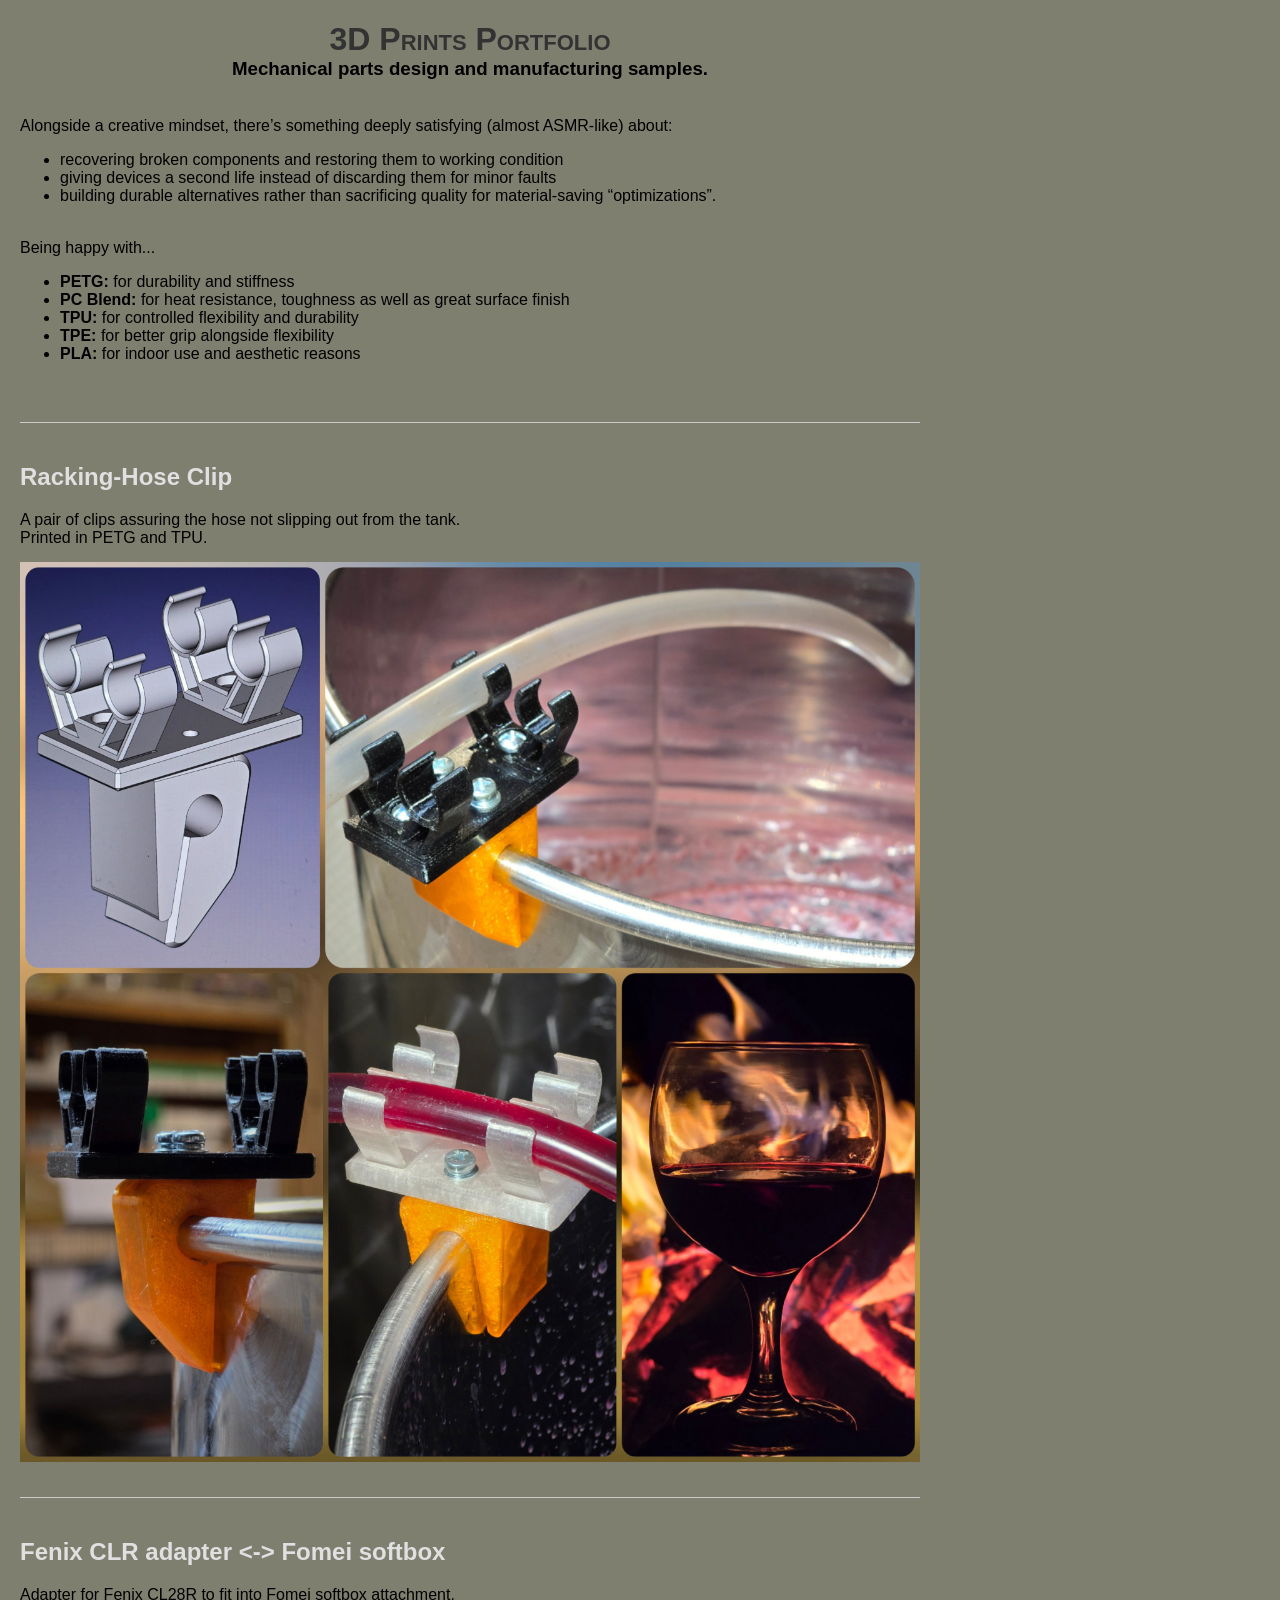
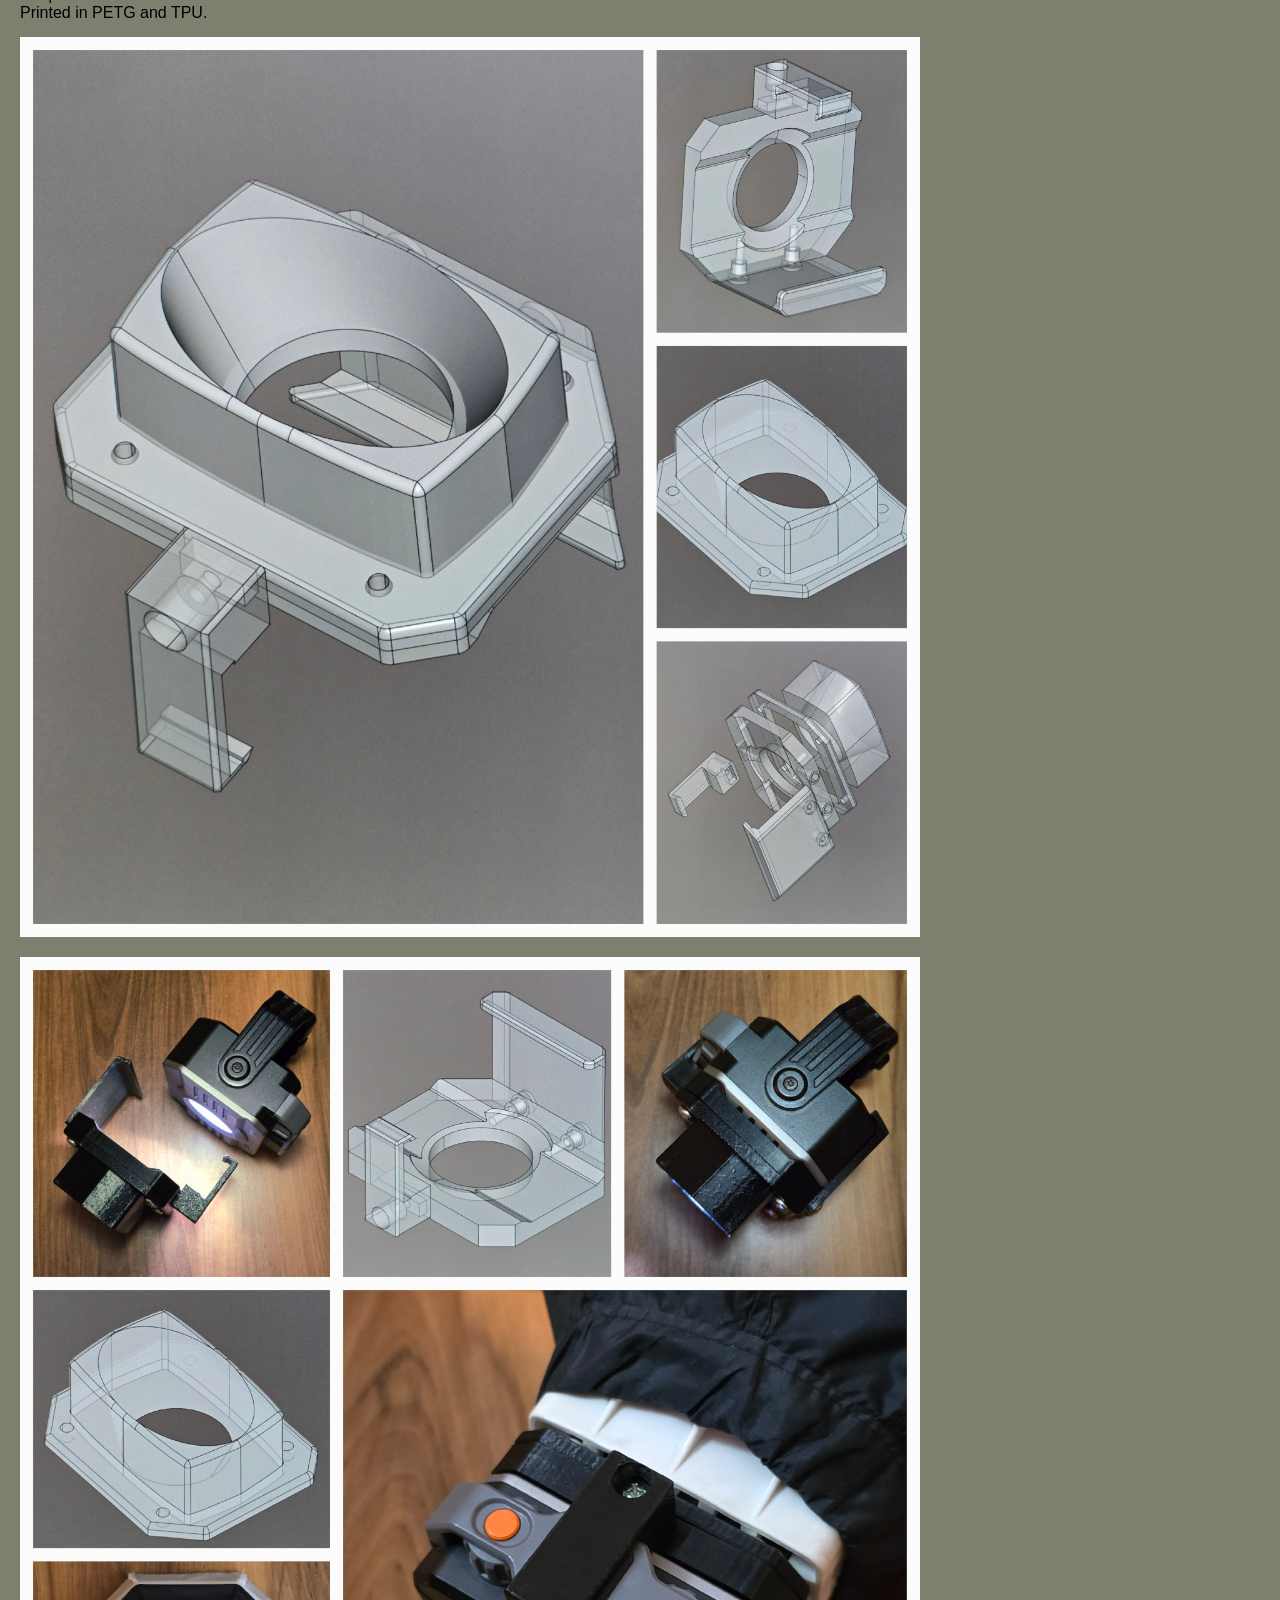
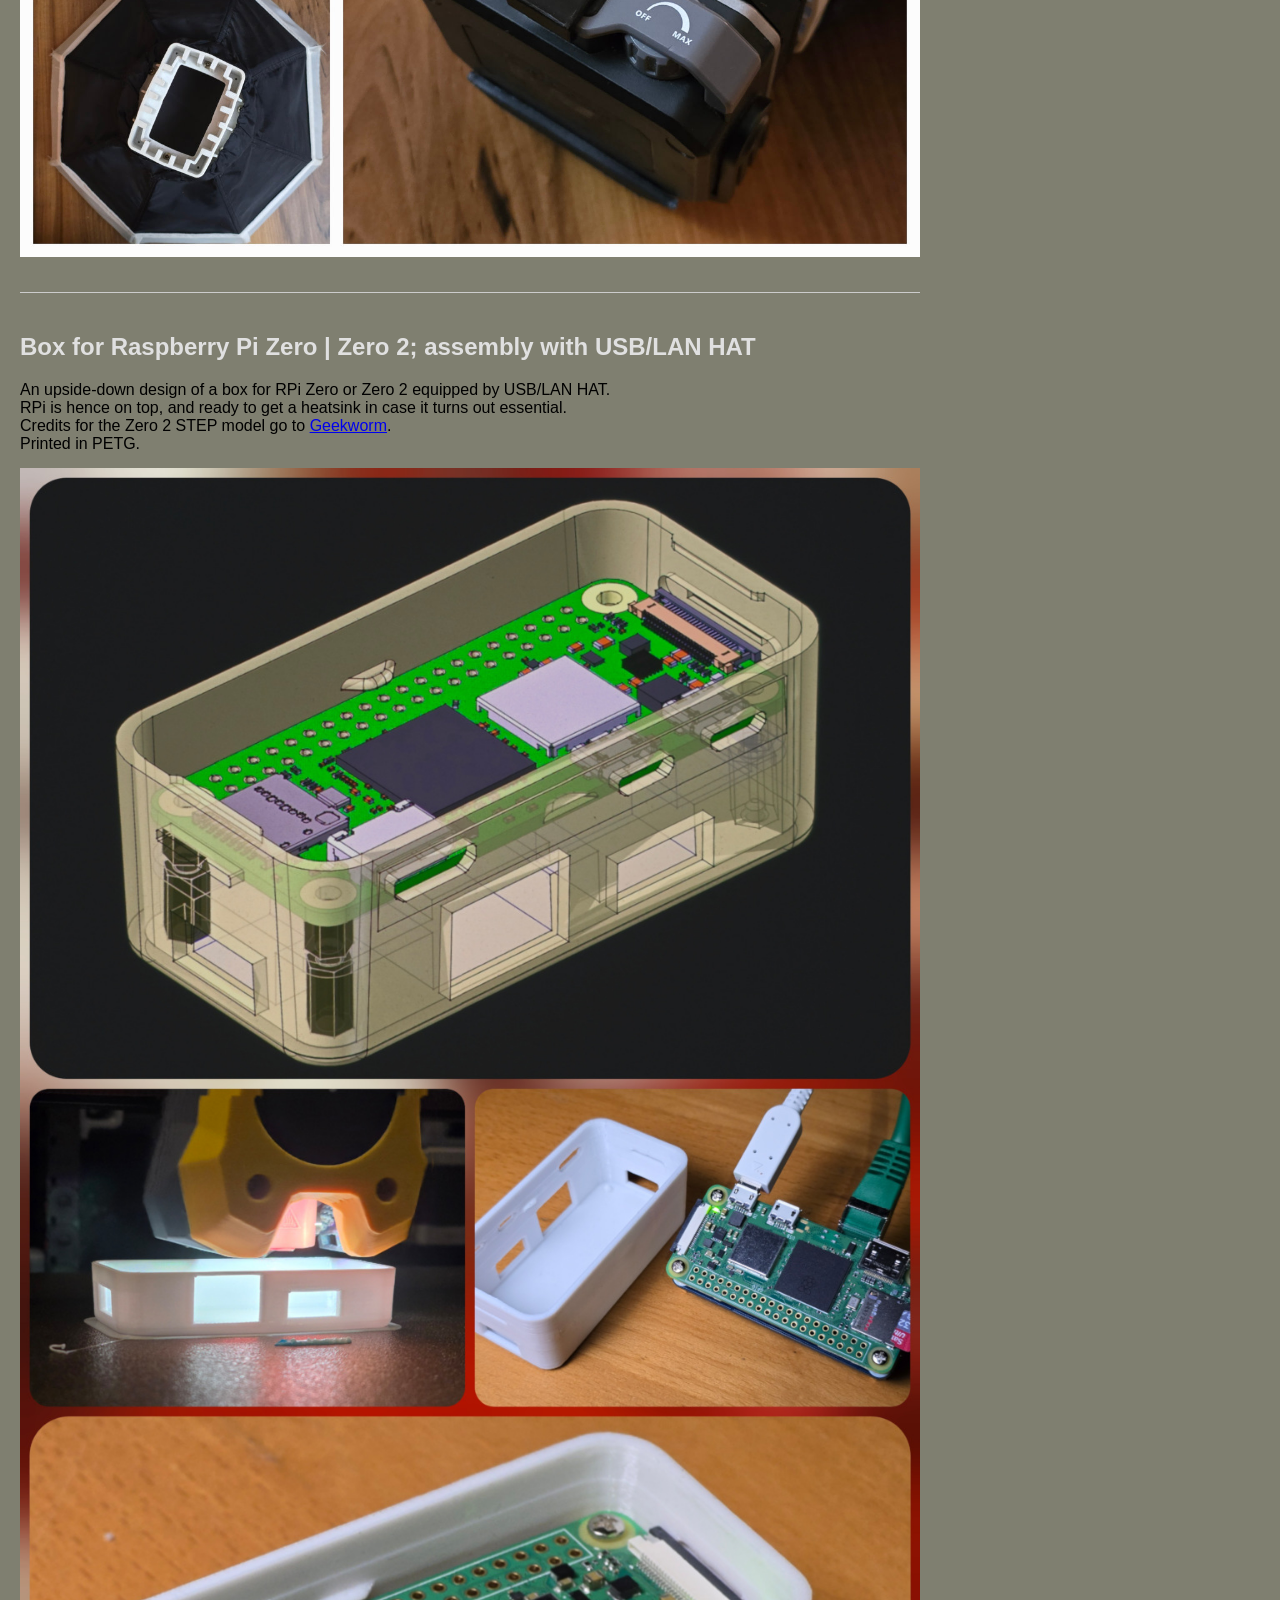
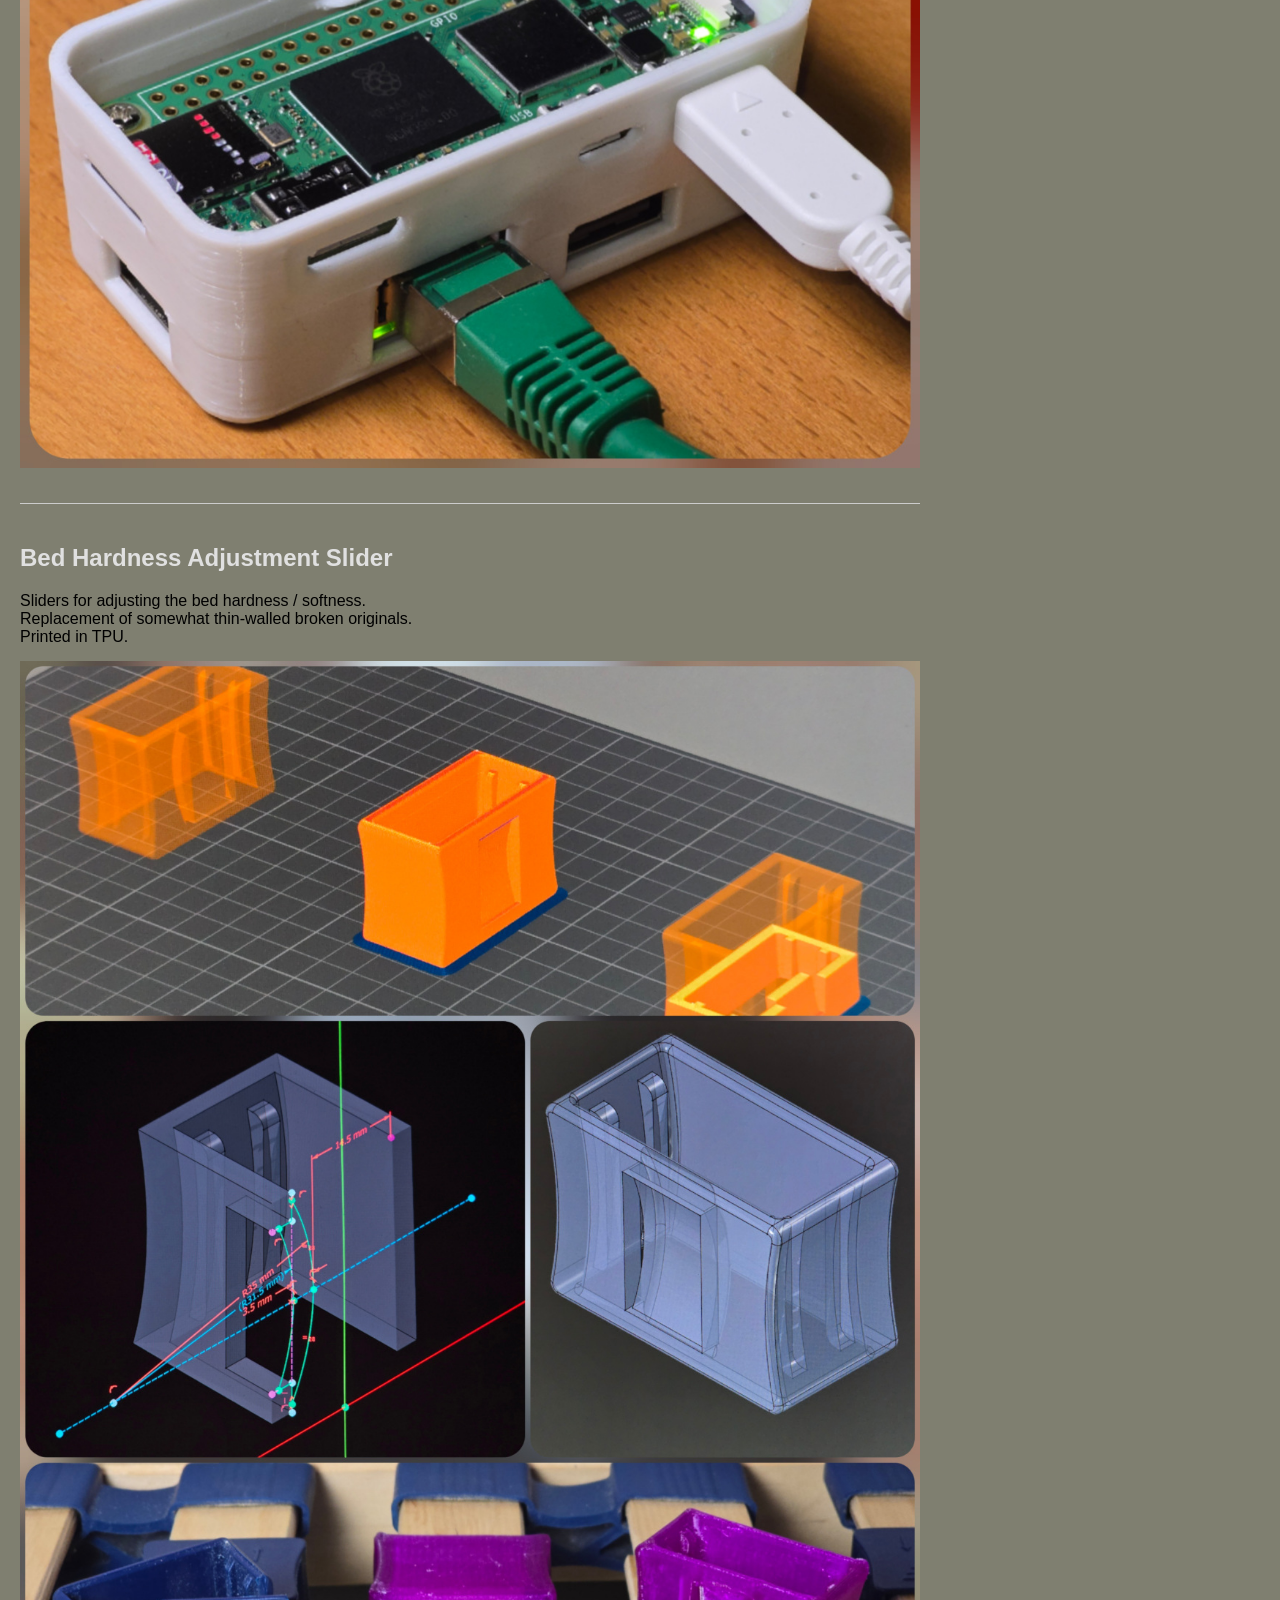
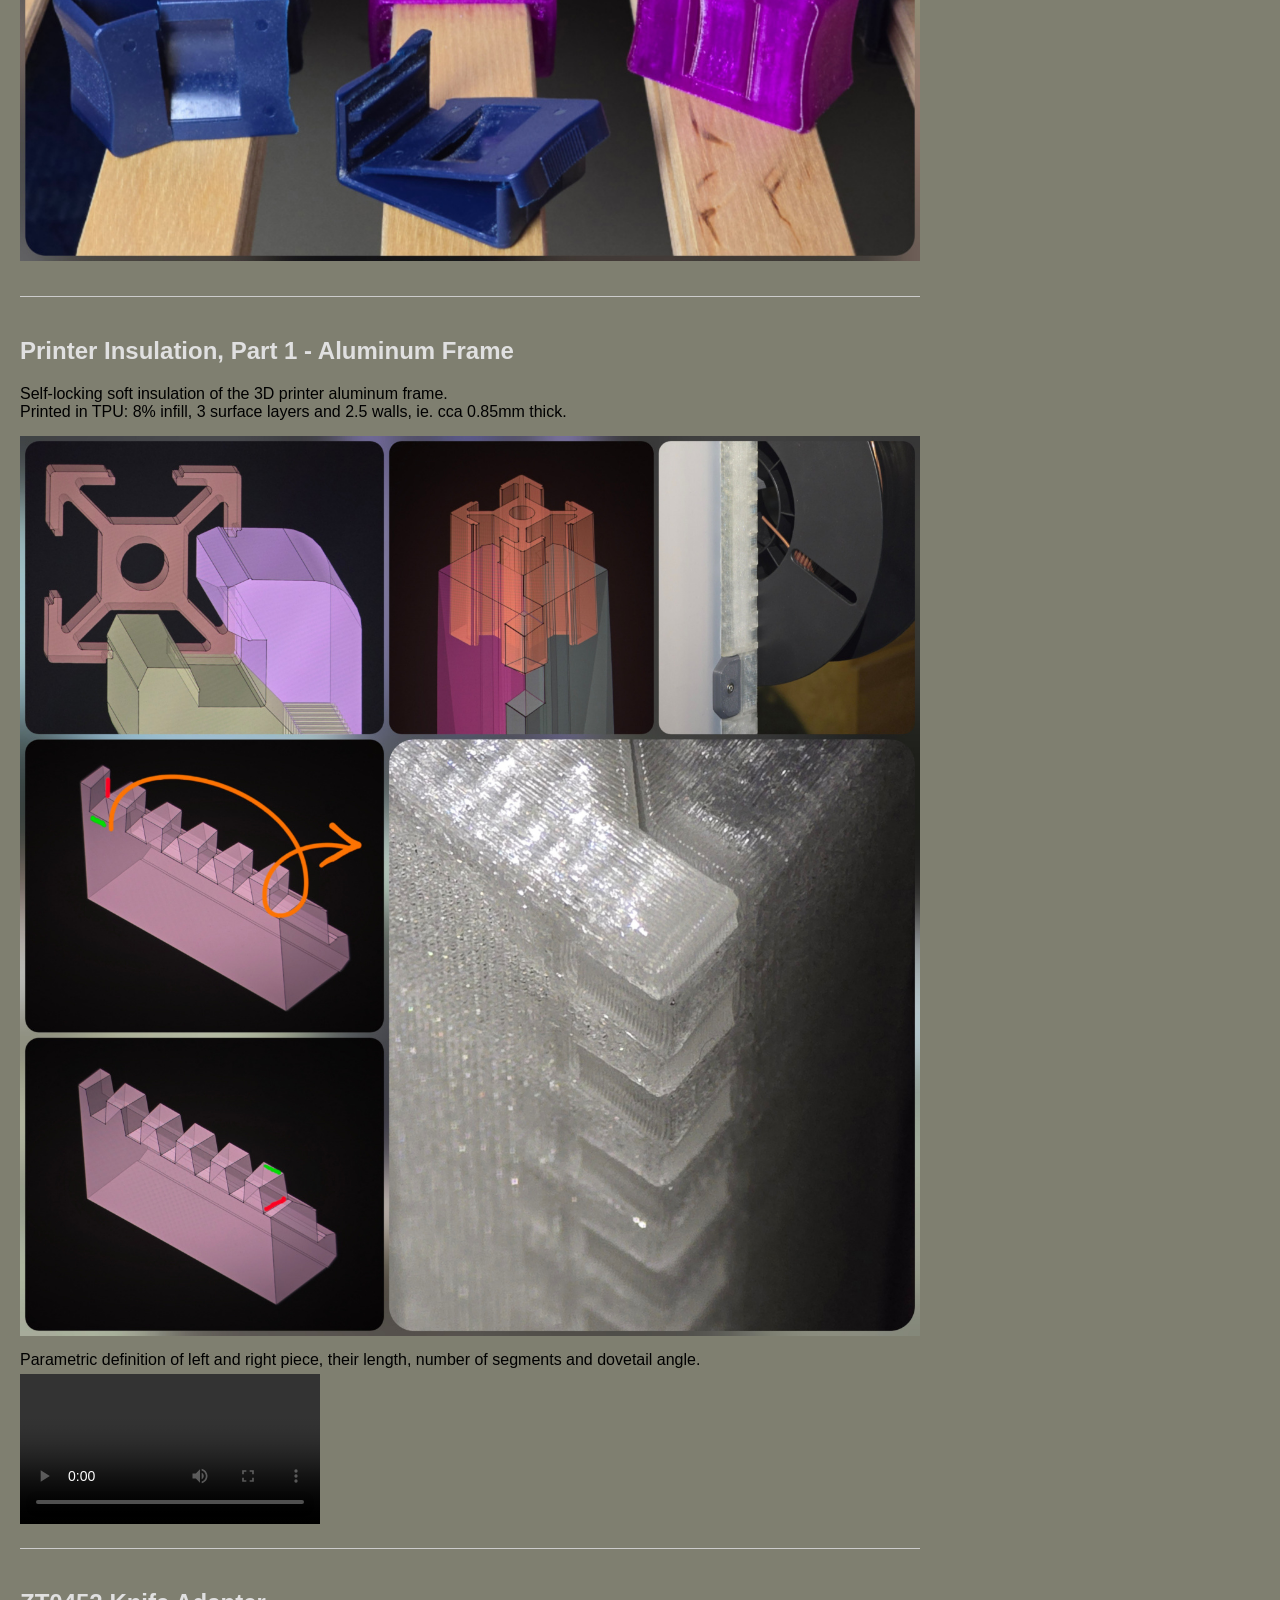
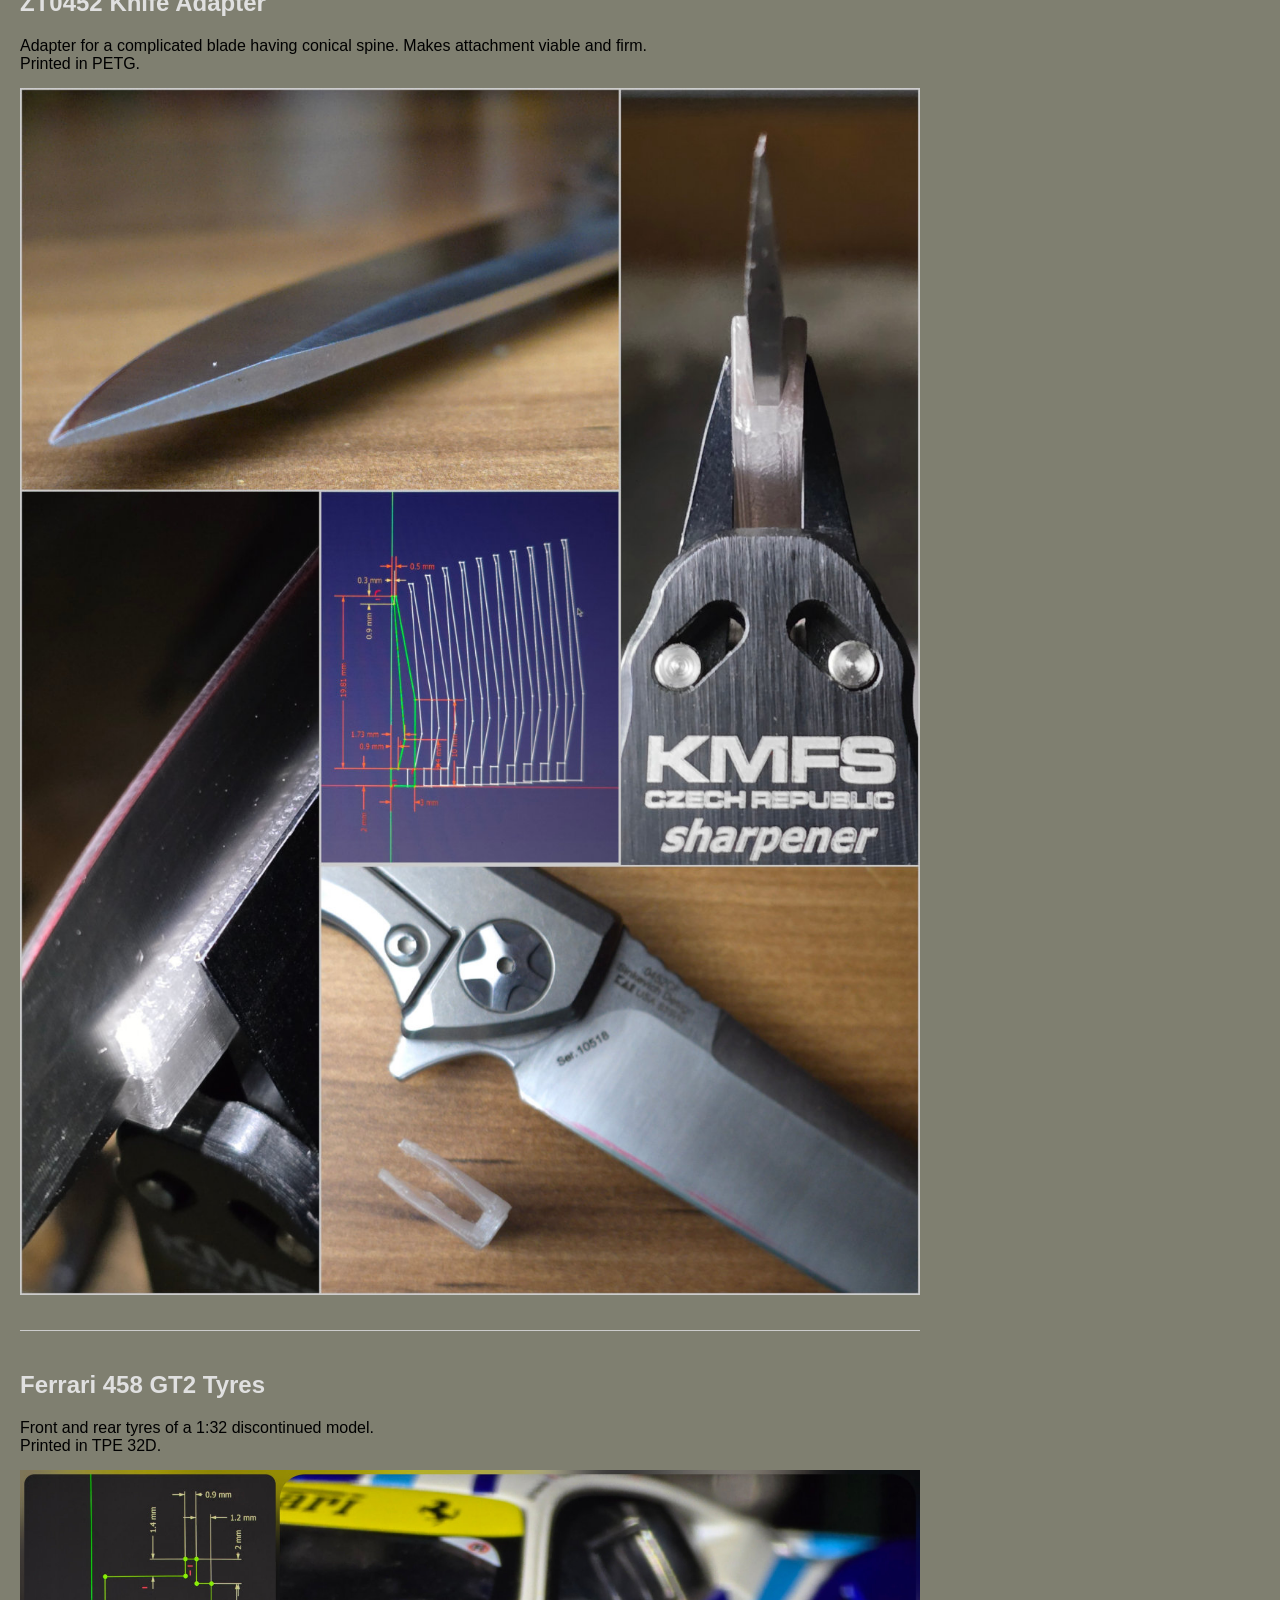
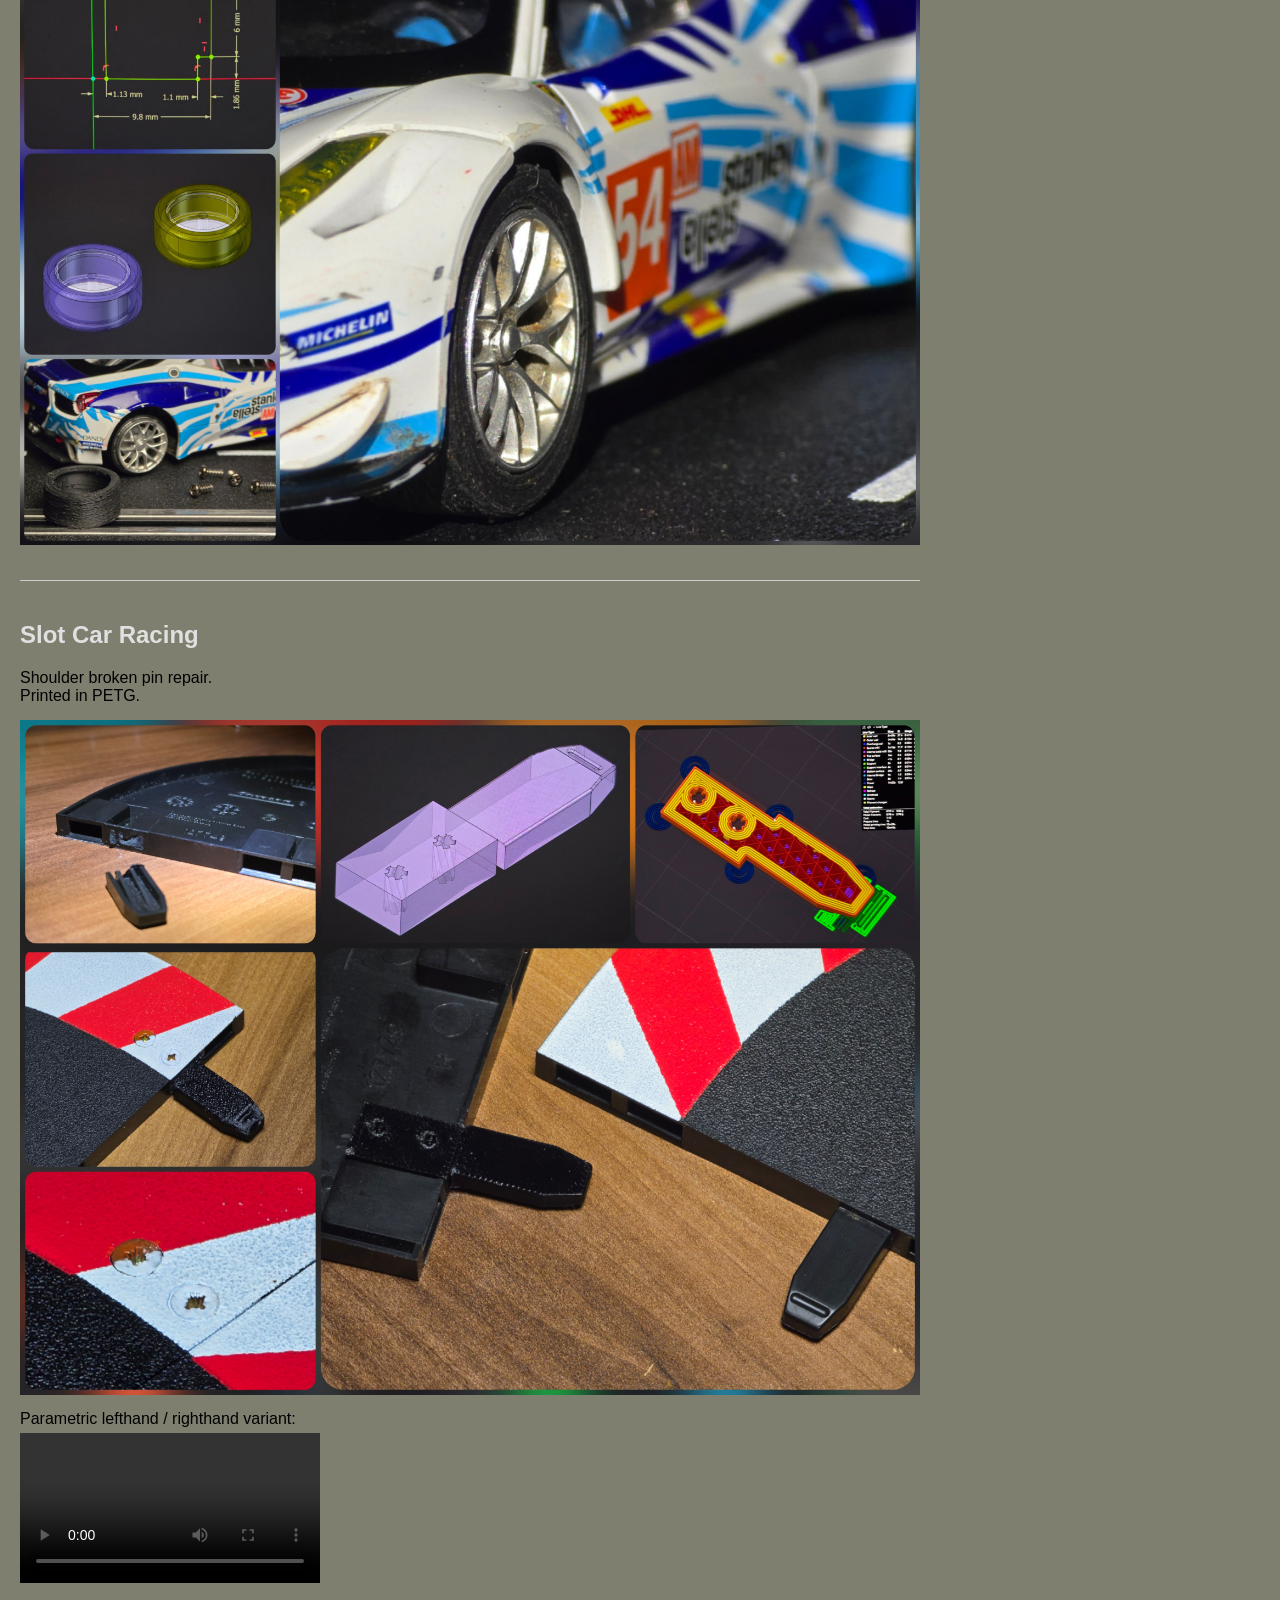
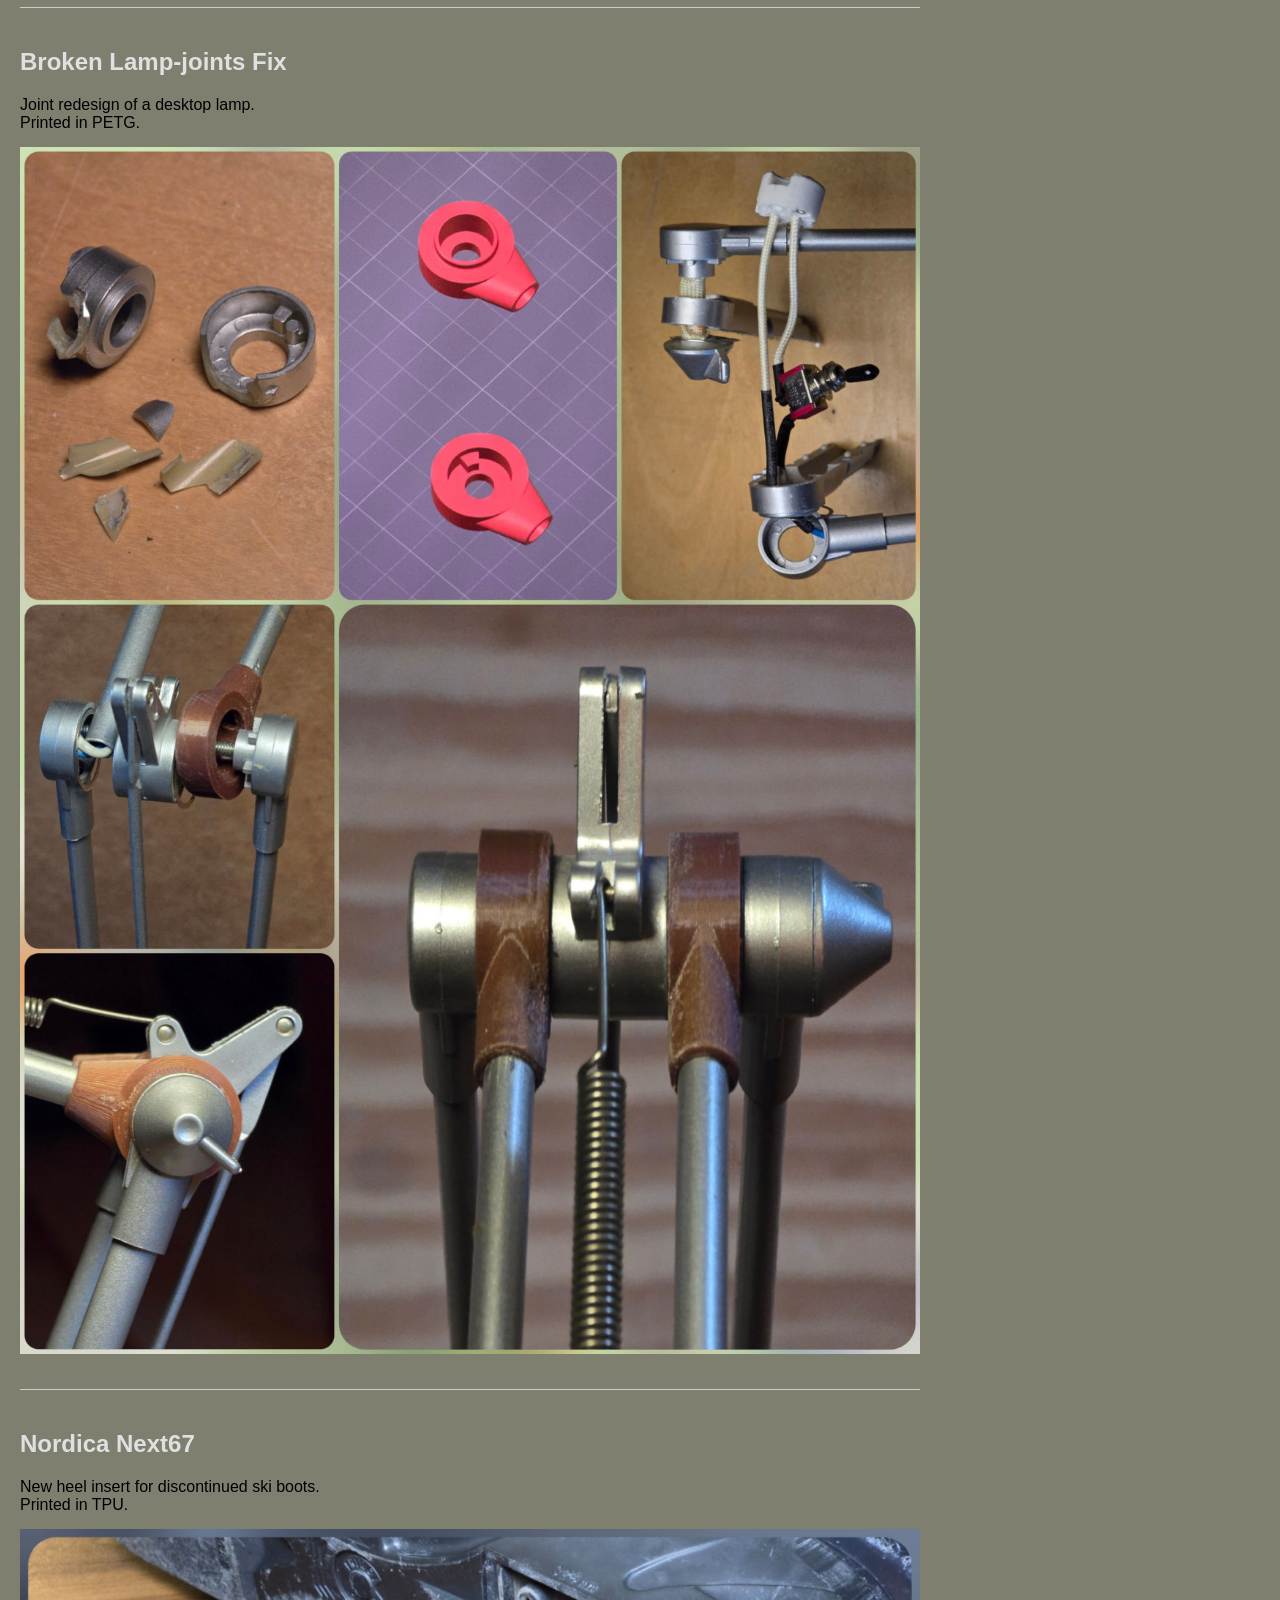
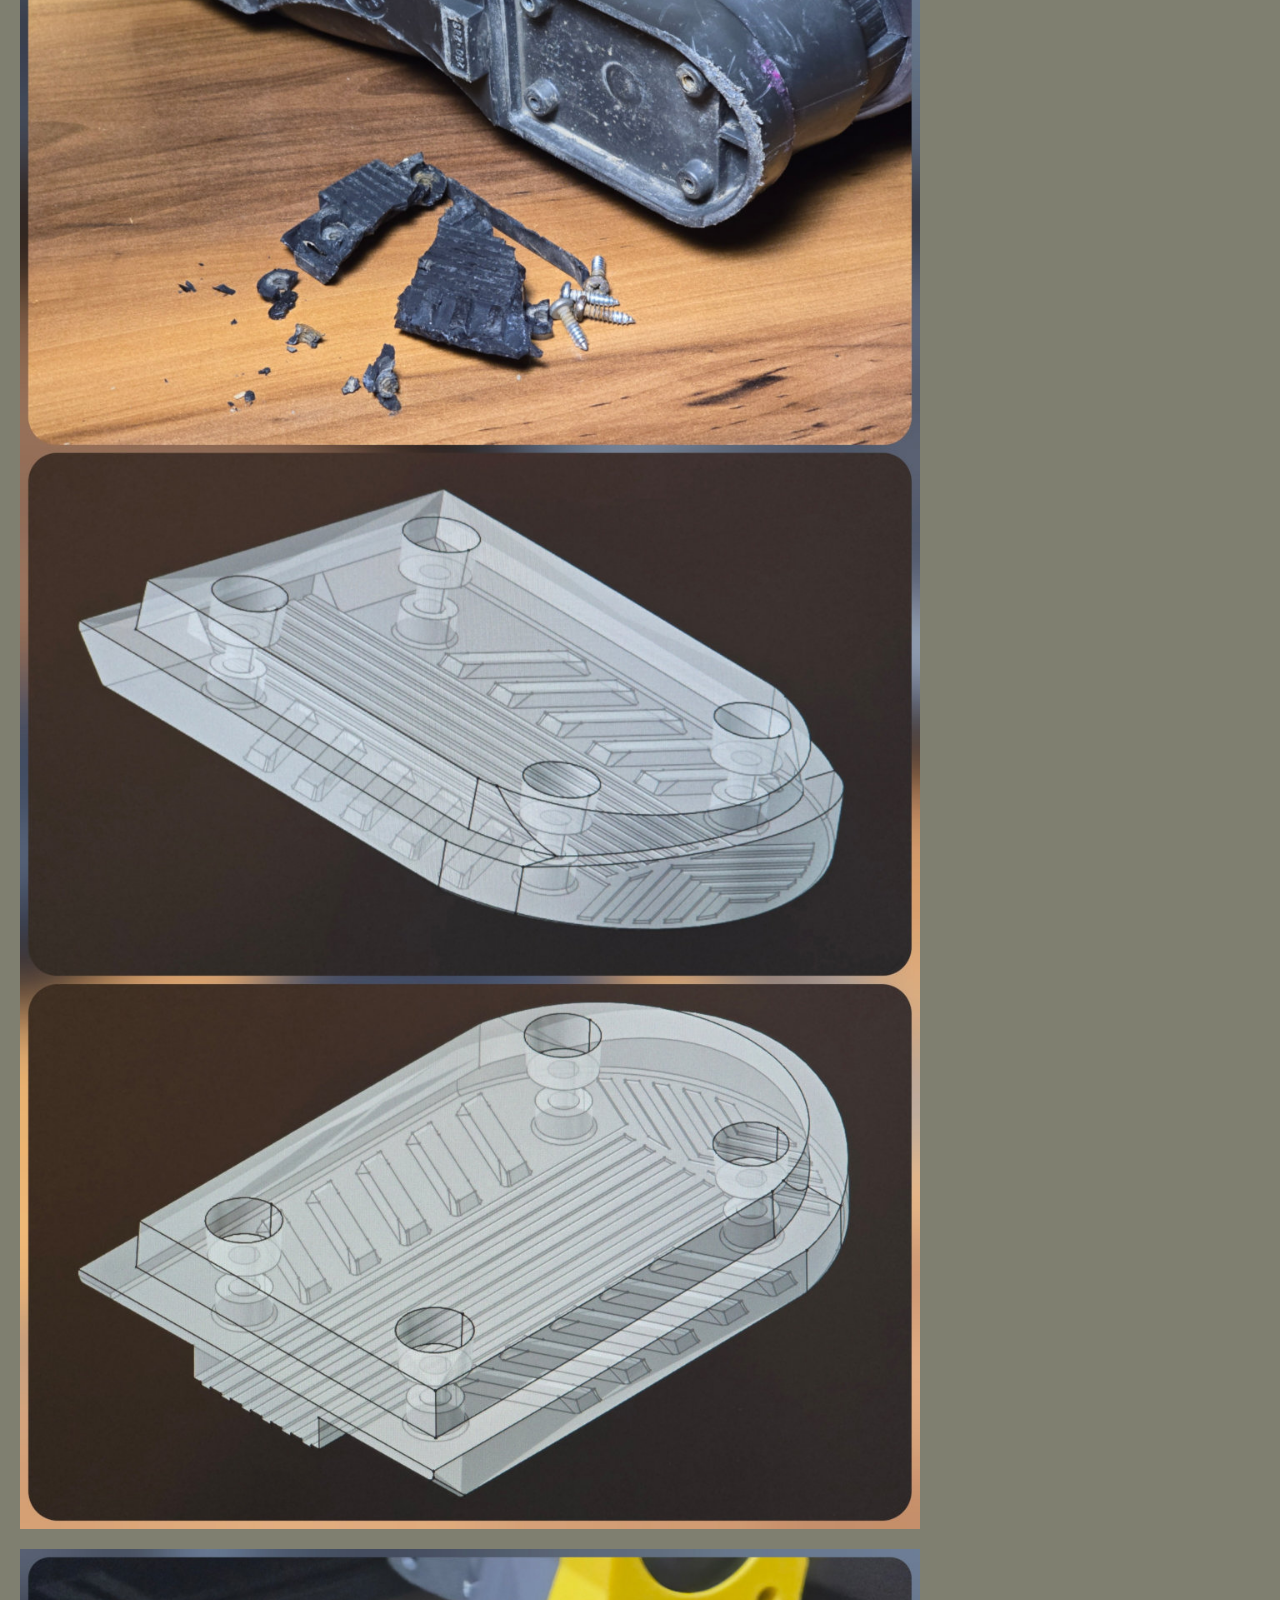
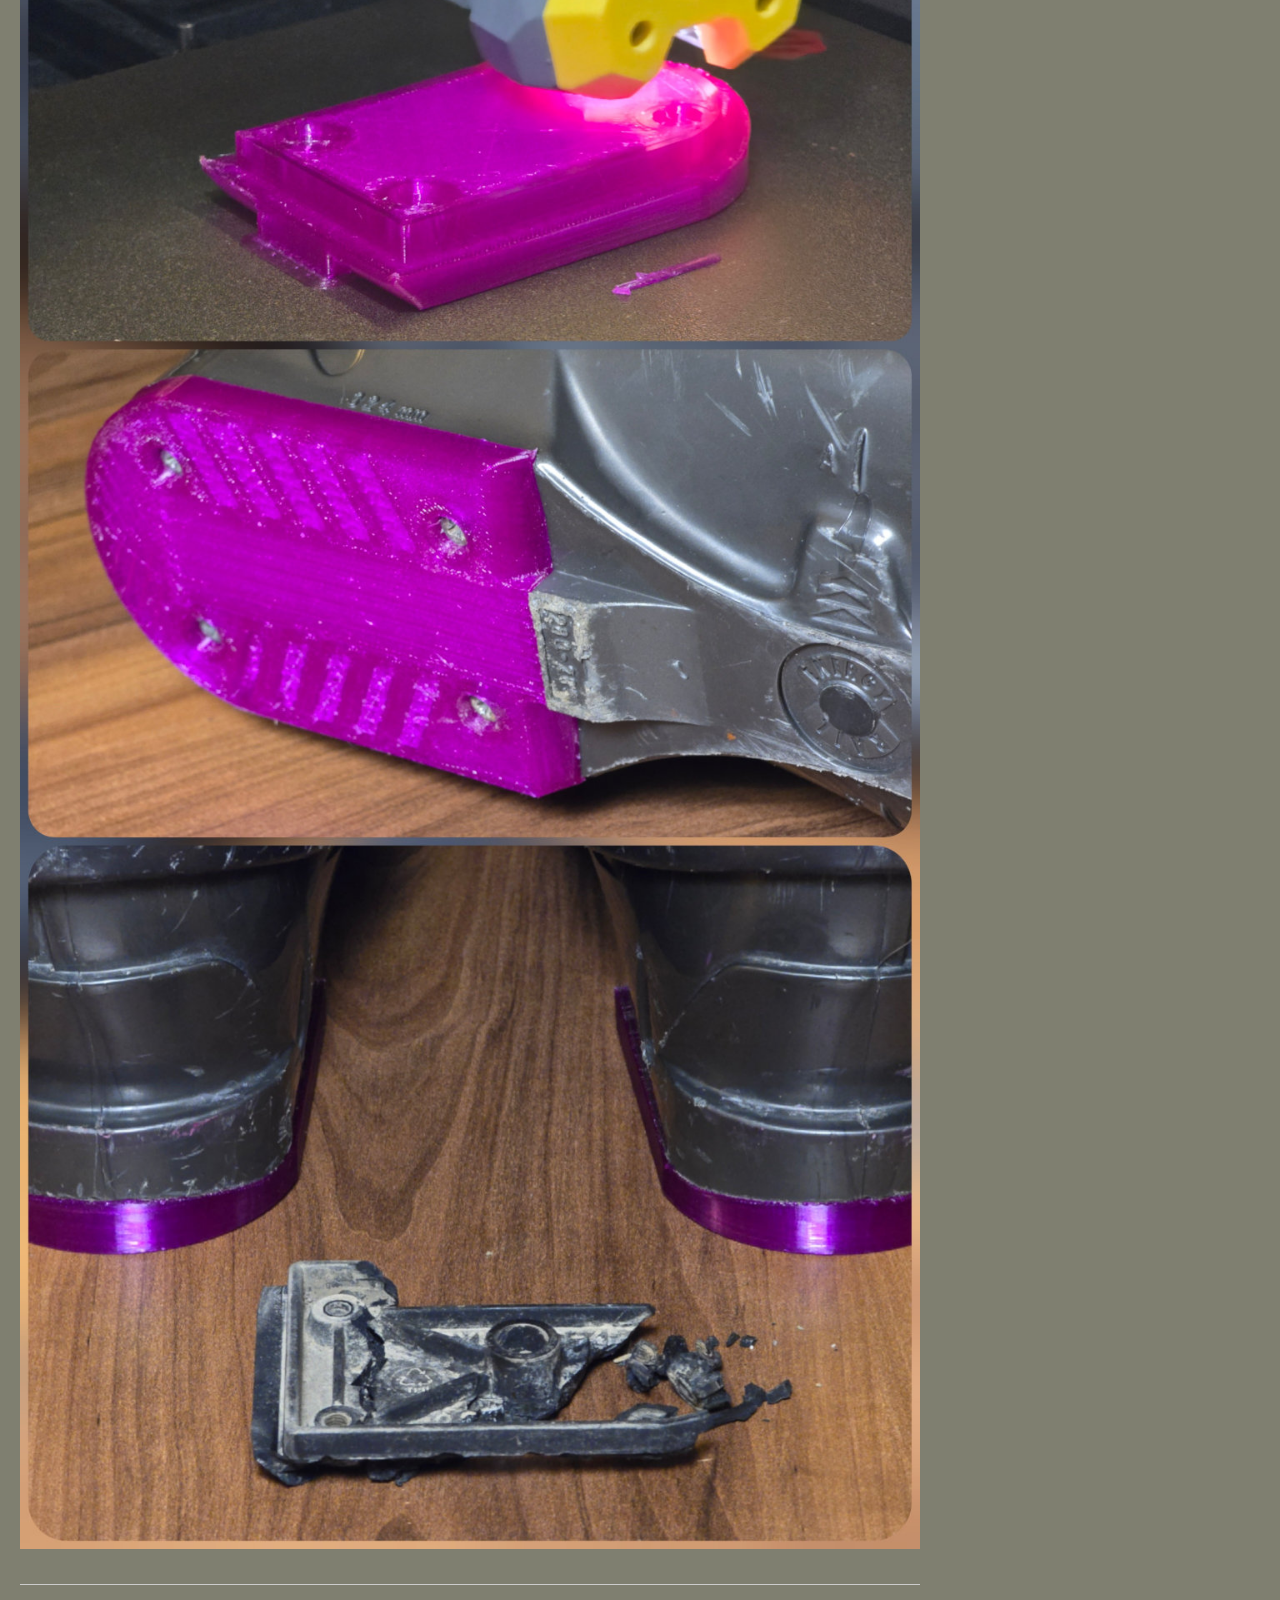
==== commit 9ea8b8b5: "Update index.html" ====
--- a/index.html
+++ b/index.html
@@ -2,60 +2,8 @@
 <html lang="cs">
 <head>
   <meta charset="UTF-8">
+  <link rel="stylesheet" href="styles/main.css" />
   <title>3D Prints Portfolio</title>
-  <style>
-    body {
-      font-family: Arial, sans-serif;
-      /*line-height: 1.6;*/
-      margin: 20px;
-      max-width: 900px;
-	  background-color: #7f7f70;
-    }
-    h1 {
-      color: #333;
-      text-align: center;
-	  font-variant: small-caps;
-    }
-	h1.close {
-		margin-bottom: 5px;
-	}
-    h2 {
-      color: #e0e0e0;
-    }
-	h3 {
-      text-align: center;
-	}
-	h3.close{
-		margin-top: -5px;
-	}
-    .project {
-      margin-bottom: 40px;
-      border-bottom: 1px solid #ccc;
-      padding-bottom: 20px;
-    }
-    img {
-      max-width: 100%;
-      height: auto;
-      display: block;
-      margin: 10px 0;
-      /*border: 1px solid #ddd;*/
-      border-radius: 4px;
-      padding: 5px 0;
-      /*background: #f9f9f9;*/
-    }
-	video {
-		max-width: 900px;
-	}
-    p {
-      margin: 5px 0;
-    }
-    footer {
-      text-align: center;
-      margin-top: 50px;
-      color: #404040;
-      font-size: 0.9em;
-    }
-  </style>
 </head>
 <body>
 
@@ -71,16 +19,14 @@
 		<li>building durable alternatives rather than sacrificing quality for material-saving “optimizations”.</li> 
 	</ul>
 	<br/>
-	<br/>
 	Being happy with...
 	<ul>
 	  <li><b>PETG:</b> for durability and stiffness</li>
-	  <li><b>PC Blend:</b> for heat resistance, stiffness as well as great surface finish</li>
+	  <li><b>PC Blend:</b> for heat resistance, toughness as well as great surface finish</li>
 	  <li><b>TPU:</b> for controlled flexibility and durability</li>
 	  <li><b>TPE:</b> for better grip alongside flexibility</li>
 	  <li><b>PLA:</b> for indoor use and aesthetic reasons</li>
 	</ul>
-	<br/>
 	<br/>
 </p>
   <!-- Bottom border, see style -->
--- a/styles/main.css
+++ b/styles/main.css
@@ -0,0 +1,62 @@
+ body {
+    font-family: Arial, sans-serif;
+    /*line-height: 1.6;*/
+    margin: 20px;
+    max-width: 900px;
+  background-color: #7f7f70;
+  }
+  
+  h1 {
+    color: #333;
+    text-align: center;
+    font-variant: small-caps;
+  }
+  
+	h1.close {
+		margin-bottom: 5px;
+	}
+  
+  h2 {
+    color: #e0e0e0;
+  }
+  
+	h3 {
+      text-align: center;
+	}
+  
+	h3.close{
+		margin-top: -5px;
+	}
+  
+  .project {
+    margin-bottom: 40px;
+    border-bottom: 1px solid #ccc;
+    padding-bottom: 20px;
+  }
+  
+  img {
+    max-width: 100%;
+    height: auto;
+    display: block;
+    margin: 10px 0;
+    /*border: 1px solid #ddd;*/
+    border-radius: 4px;
+    padding: 5px 0;
+    /*background: #f9f9f9;*/
+  }
+  
+	video {
+		max-width: 900px;
+	}
+  
+  p {
+    margin: 5px 0;
+  }
+  
+  footer {
+    text-align: center;
+    margin-top: 50px;
+    color: #404040;
+    font-size: 0.9em;
+  }
+  
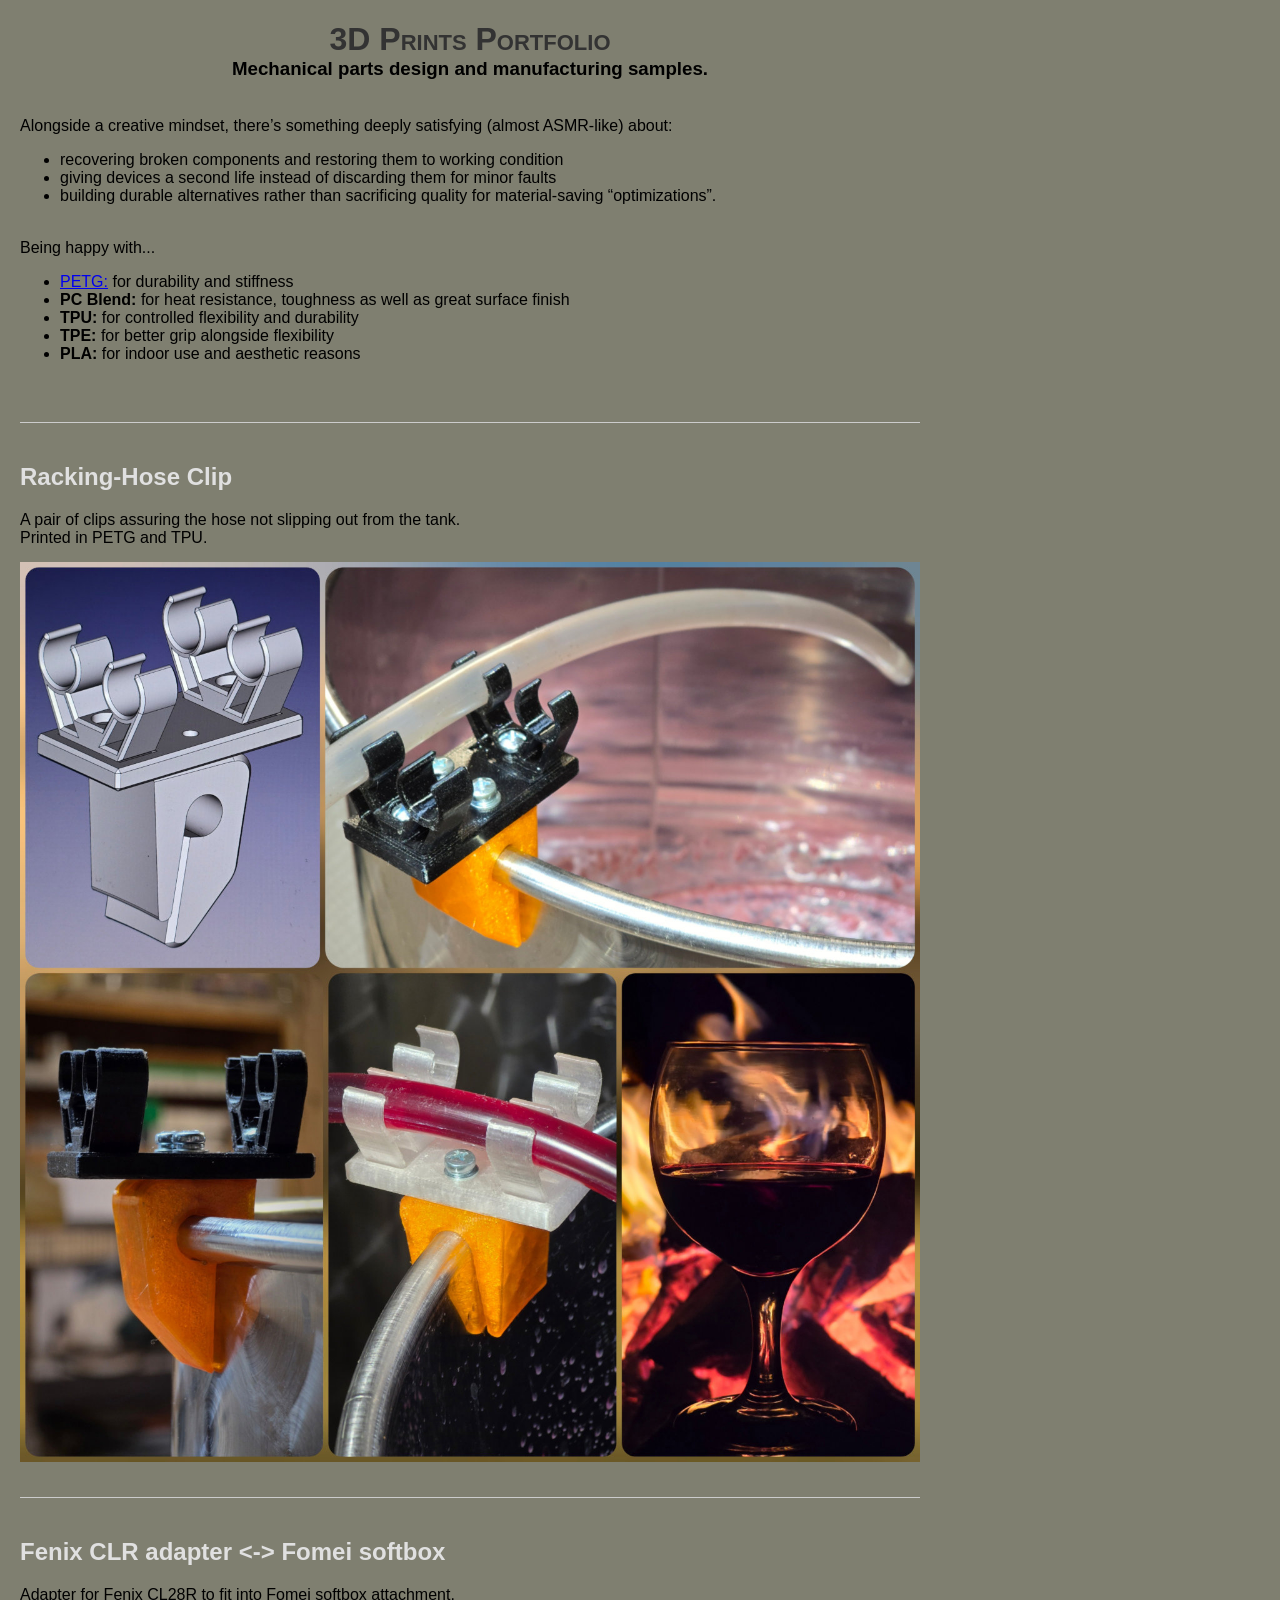
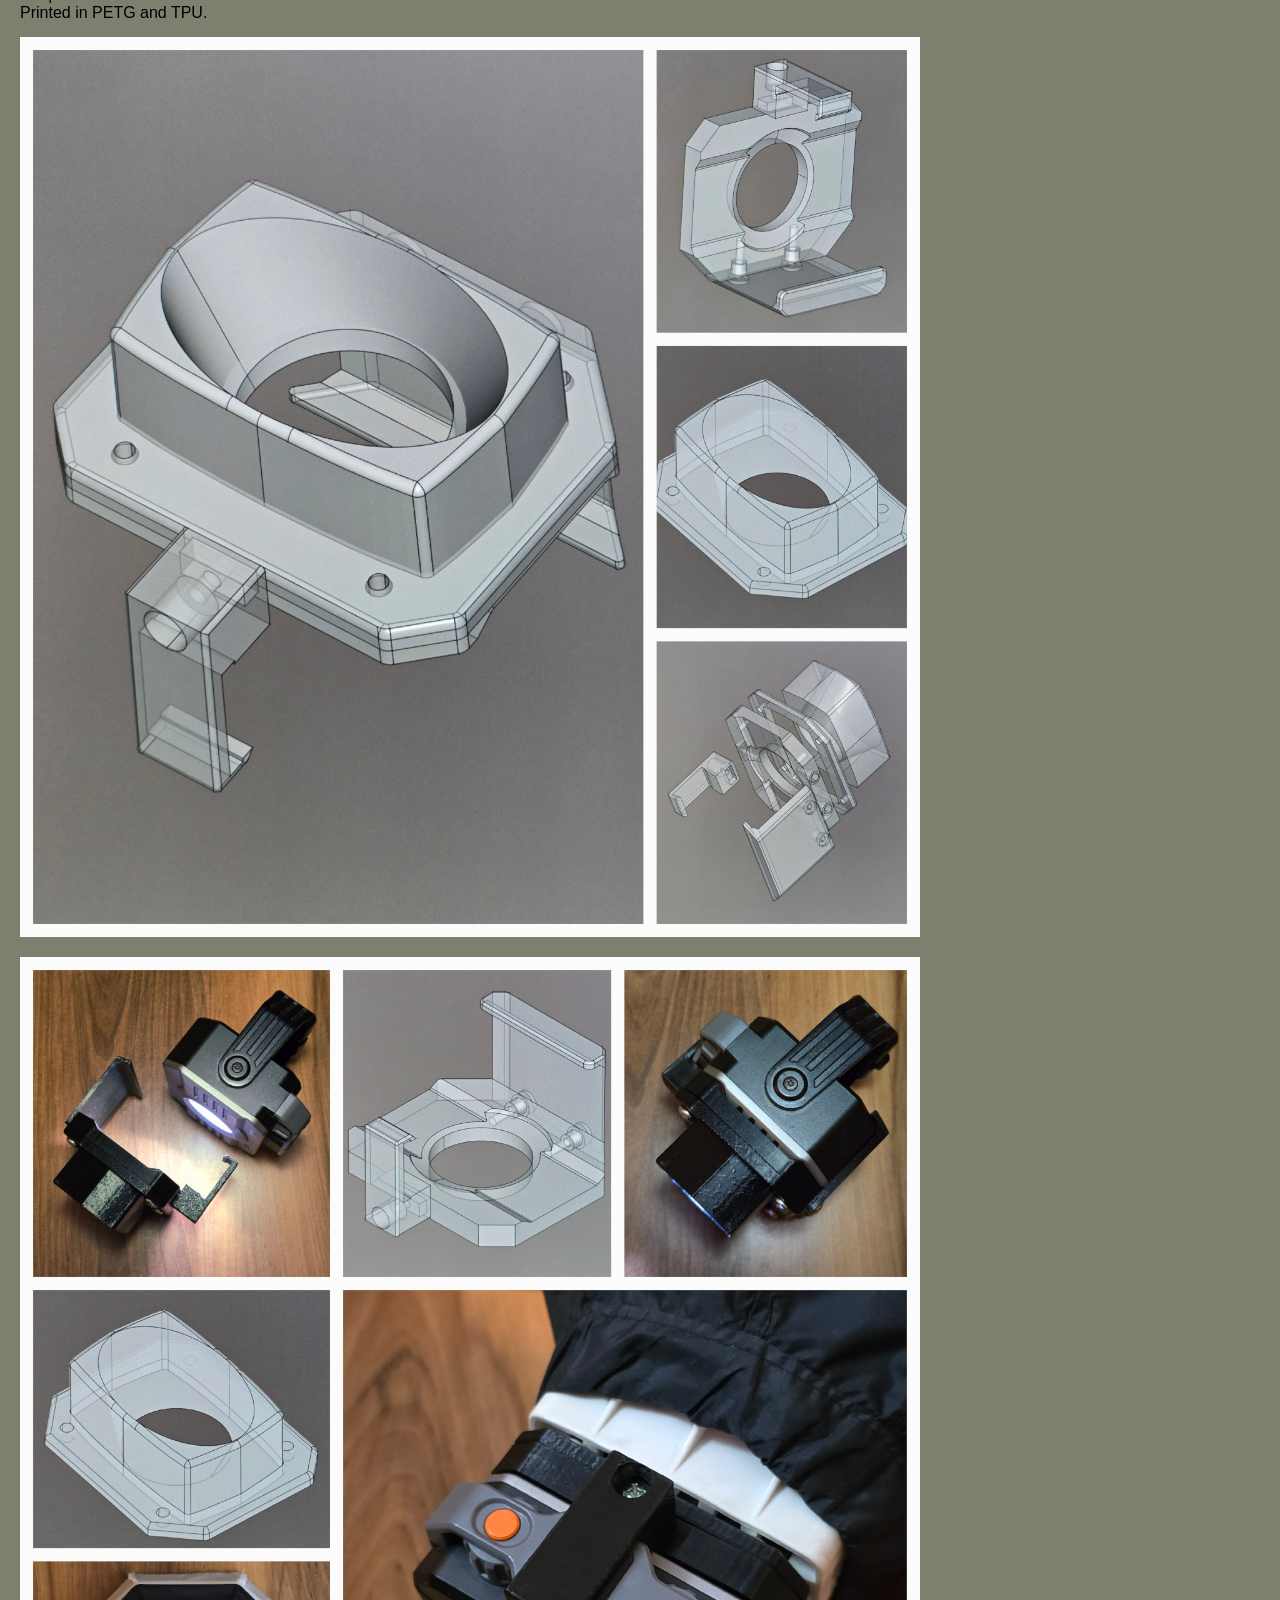
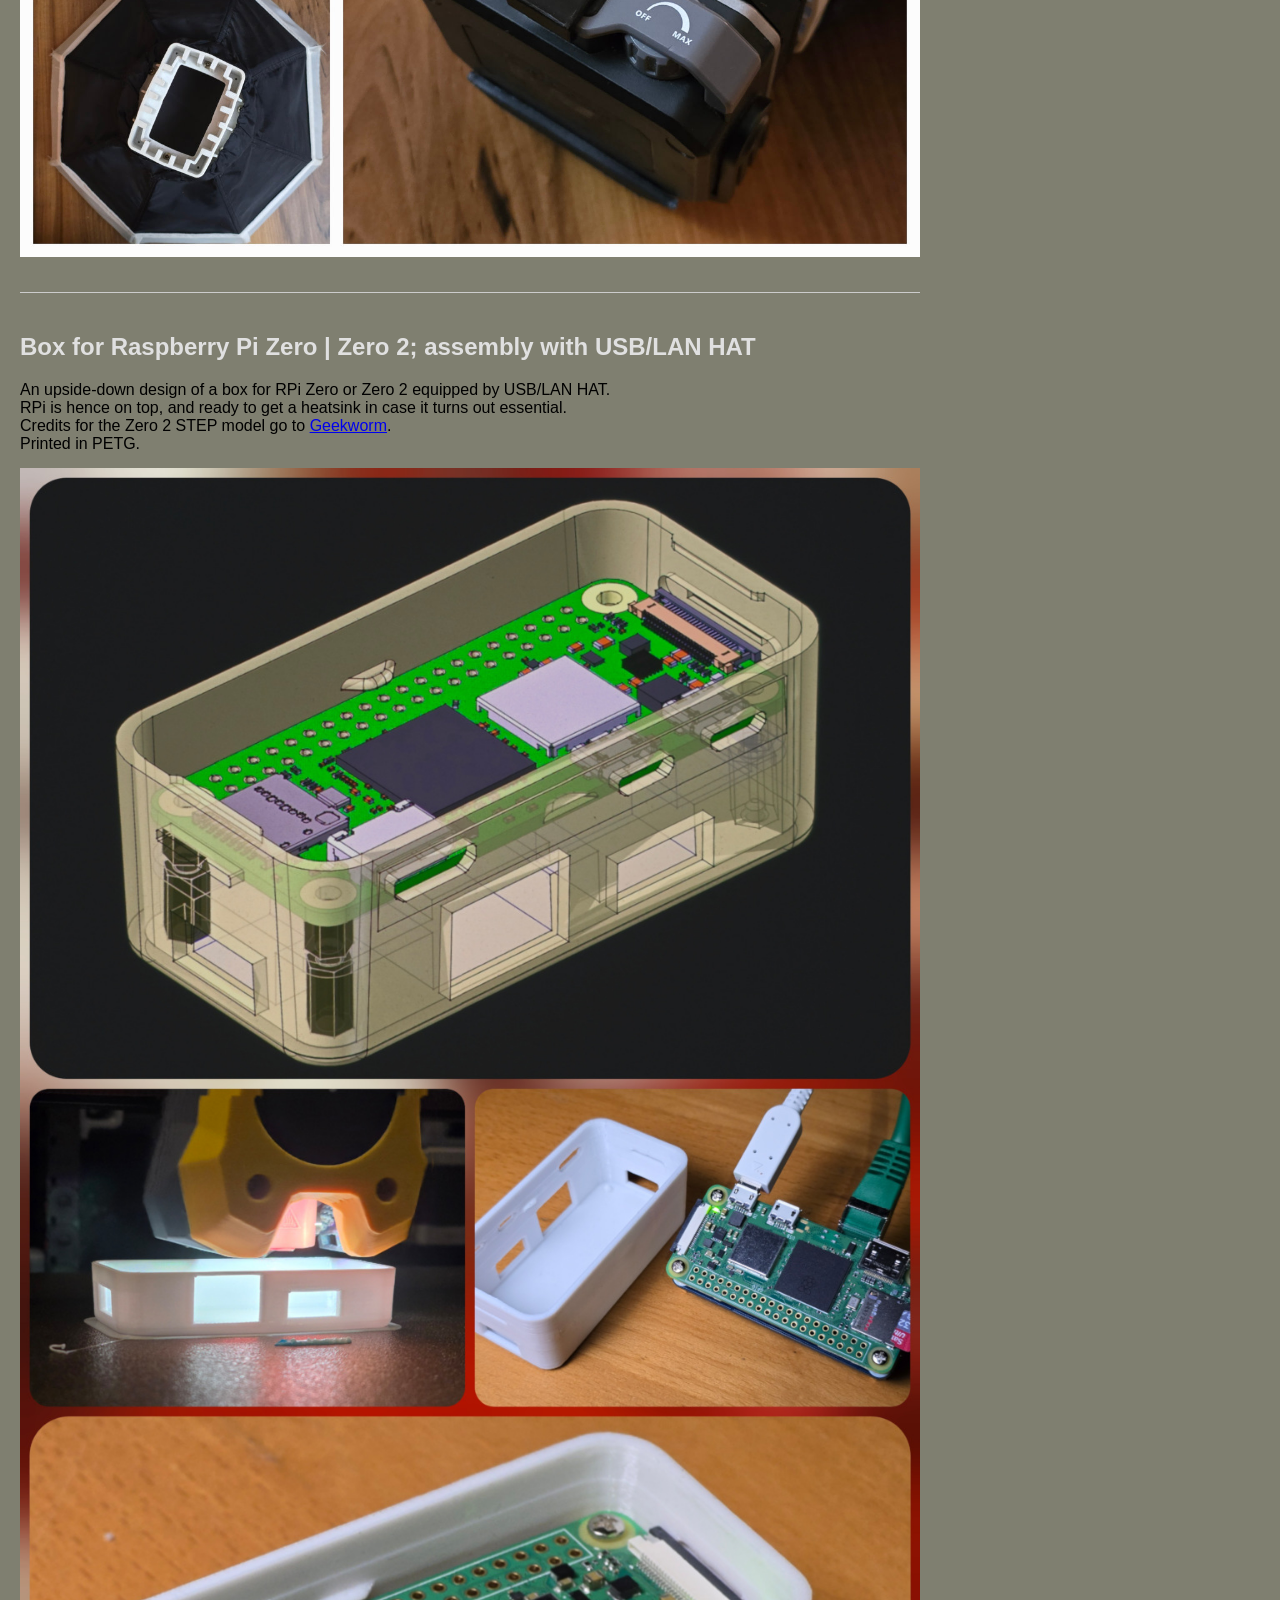
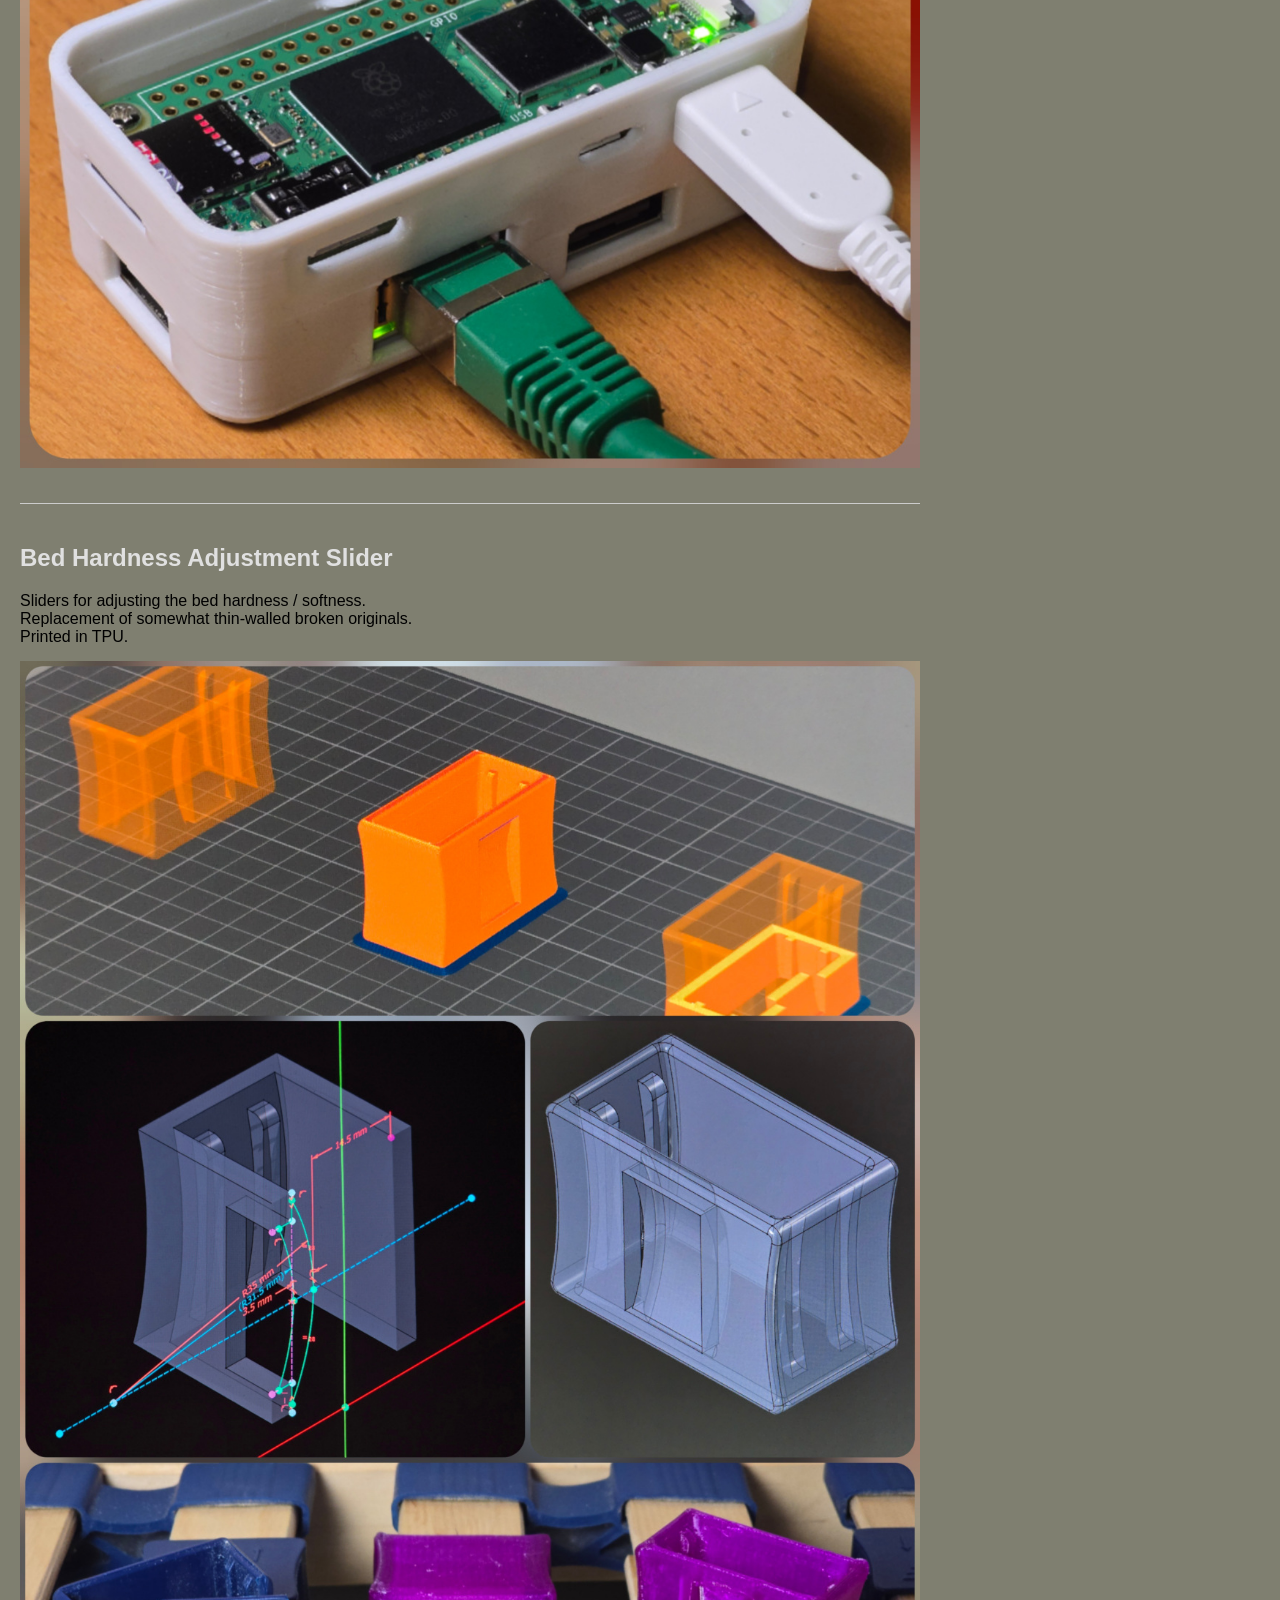
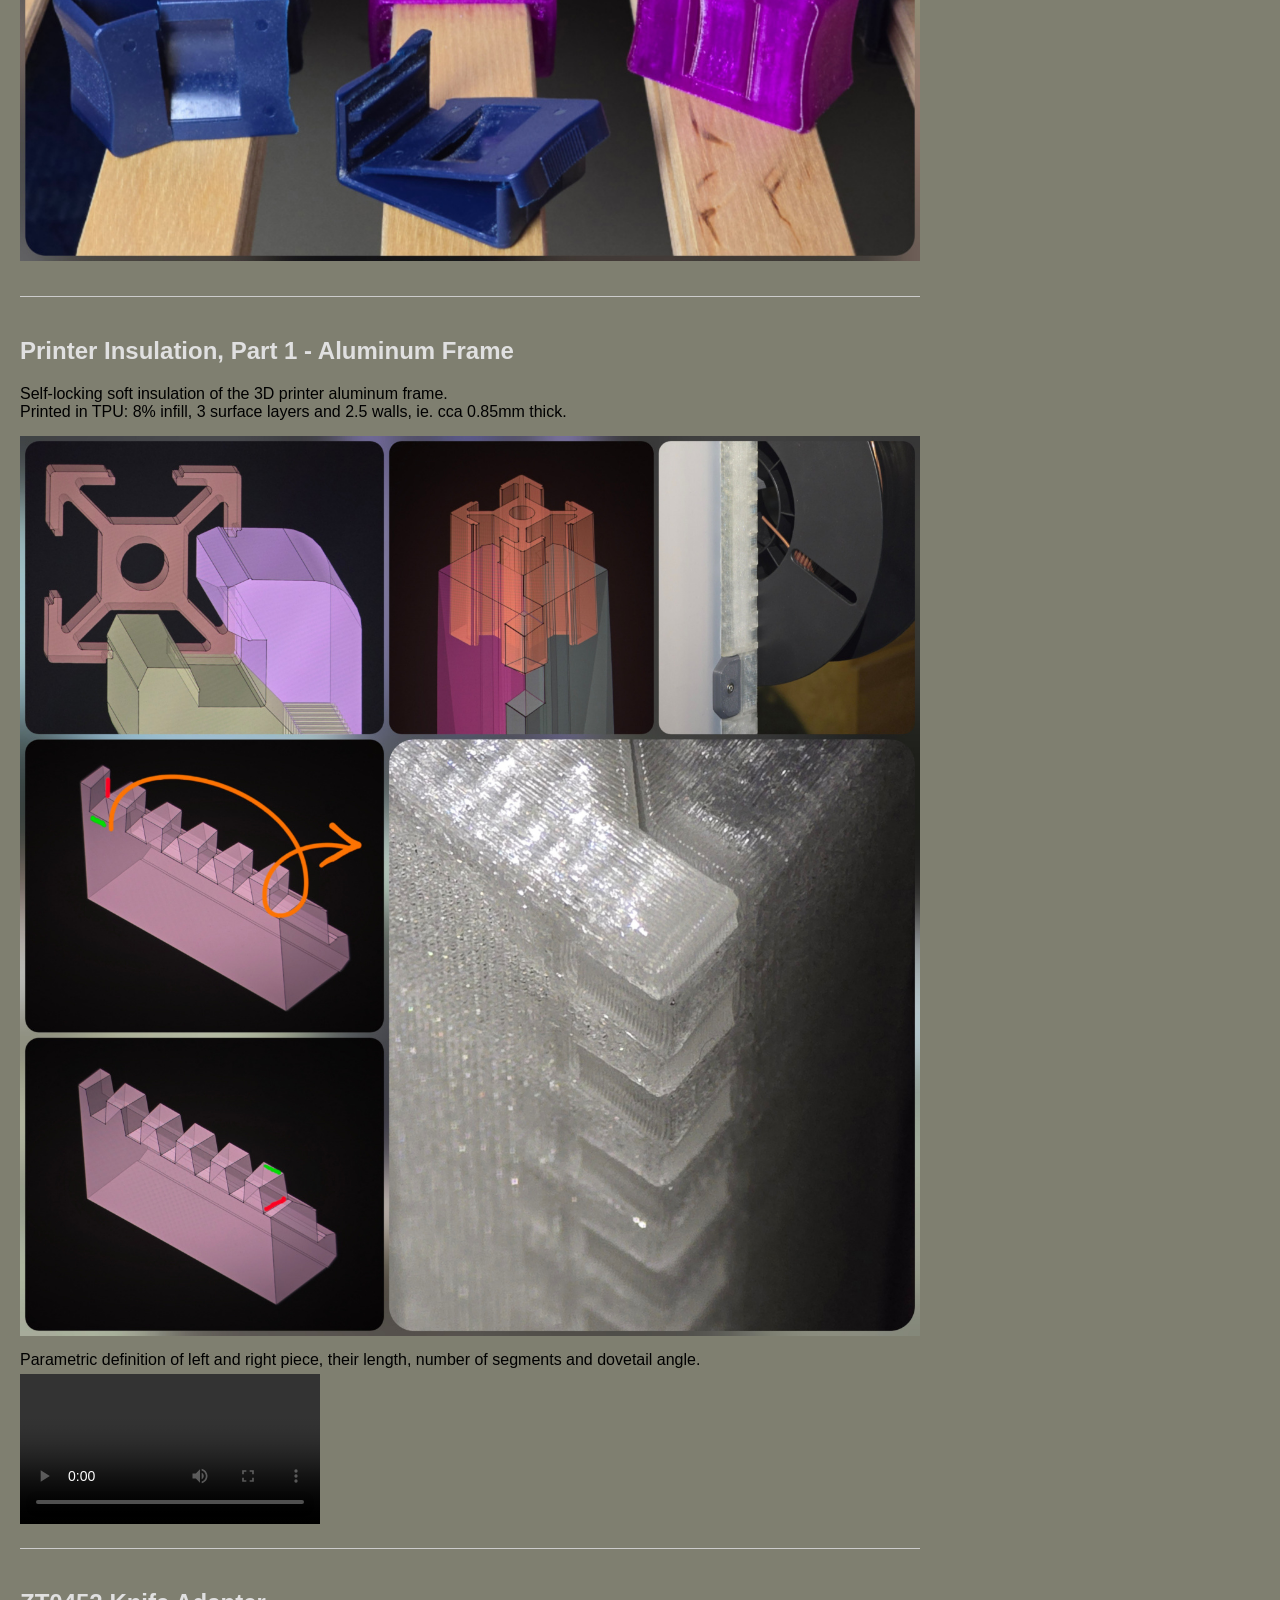
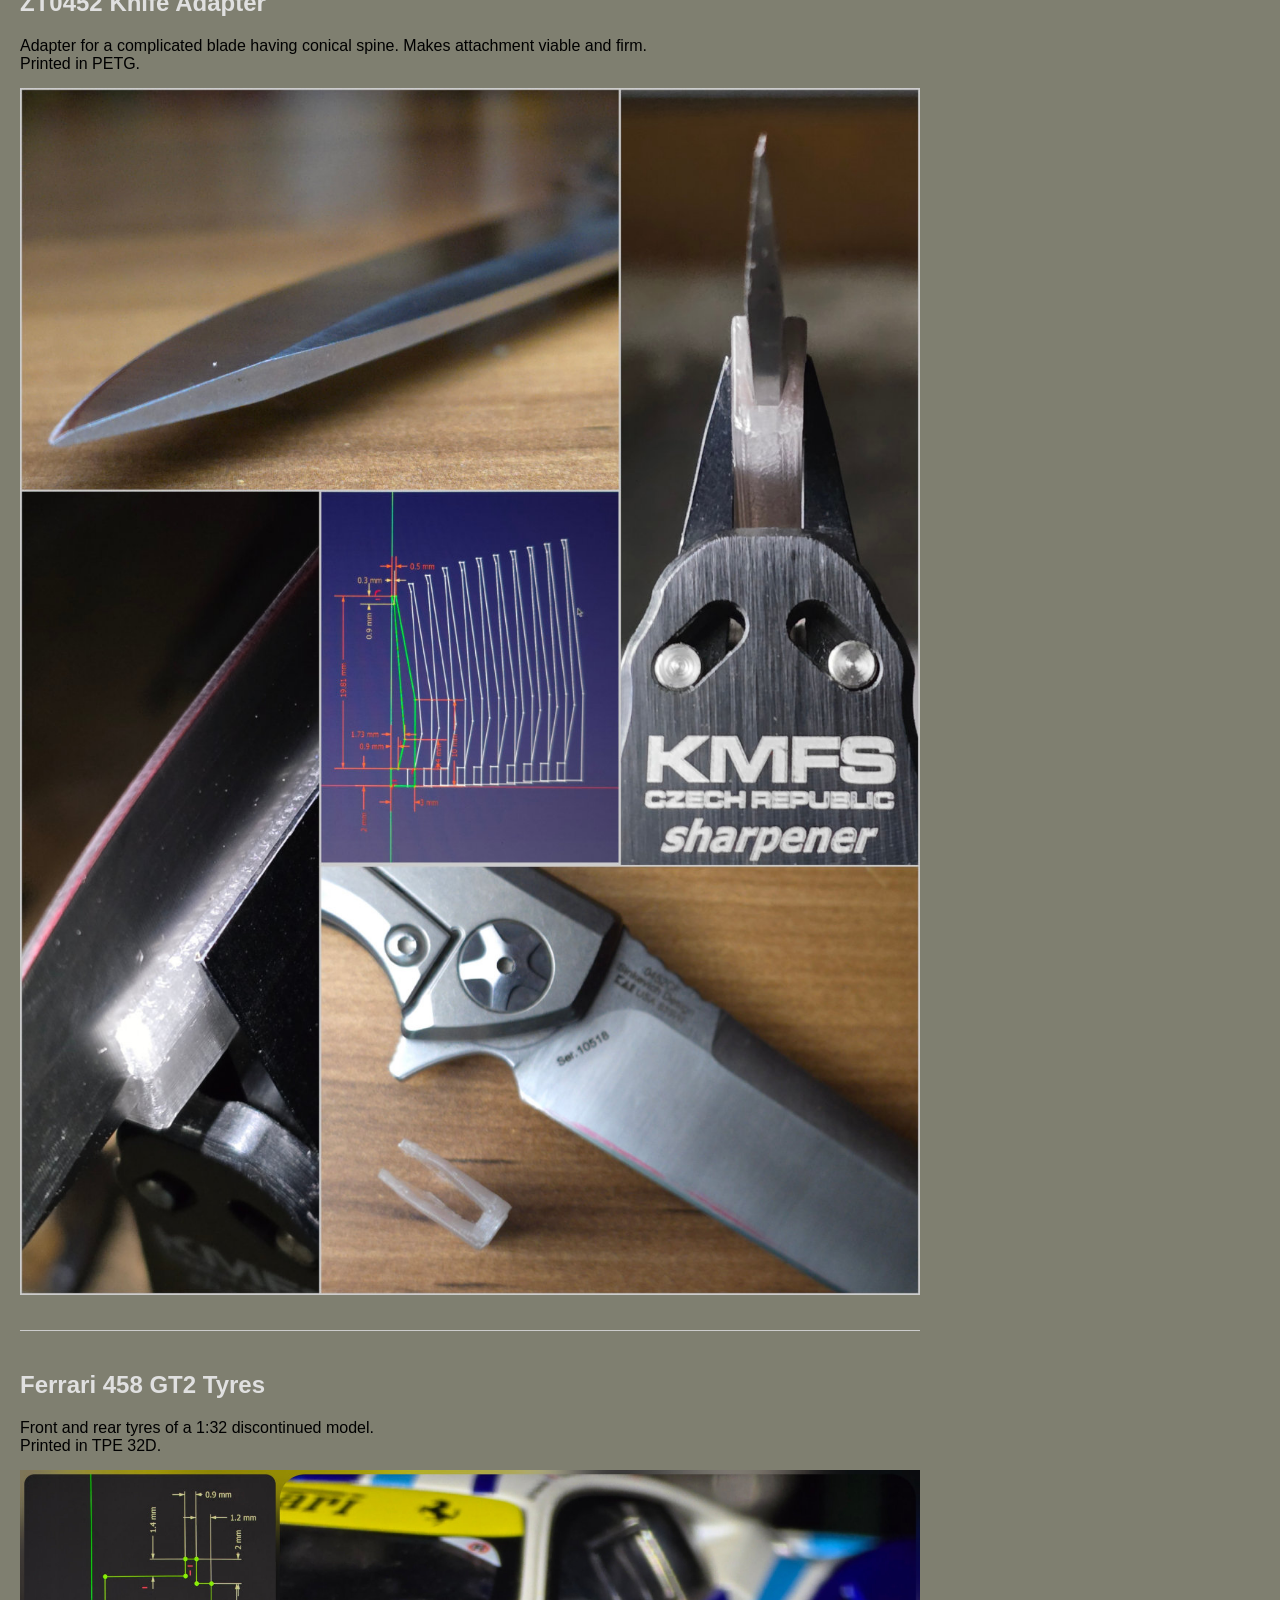
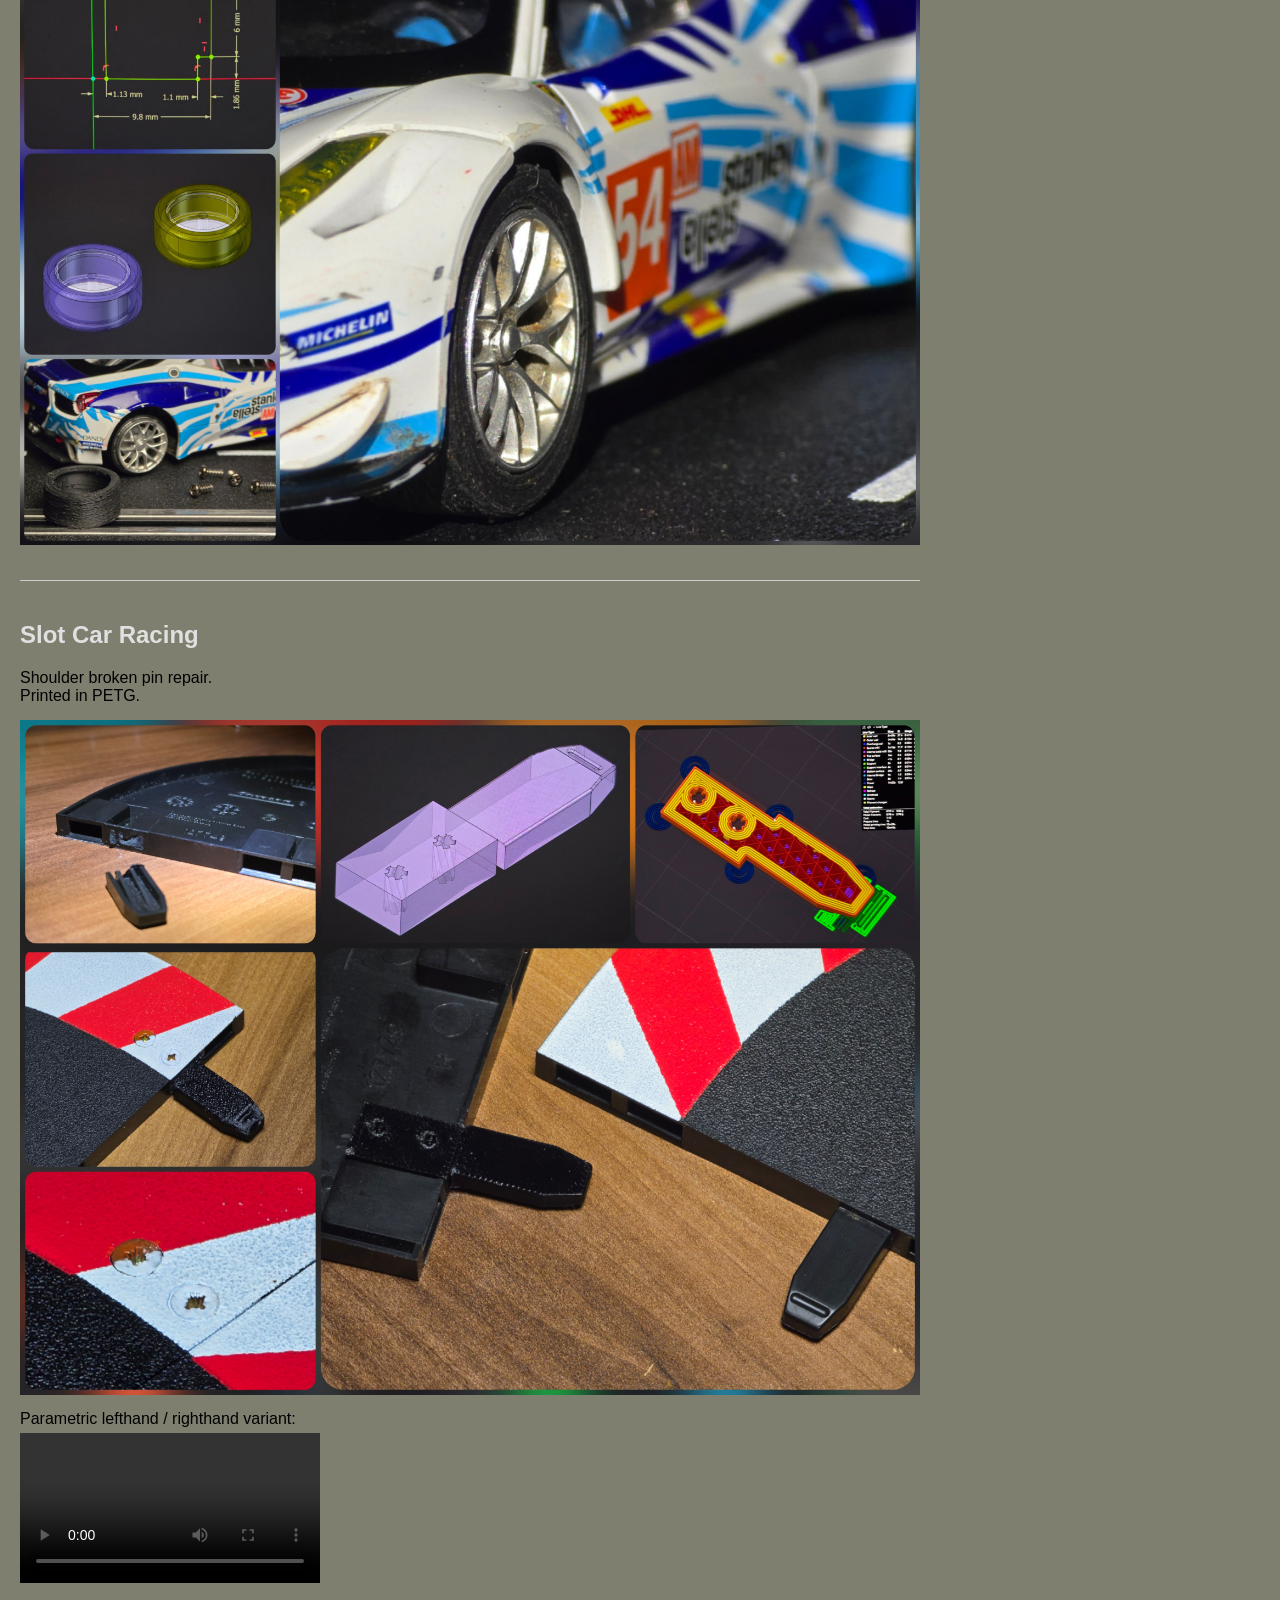
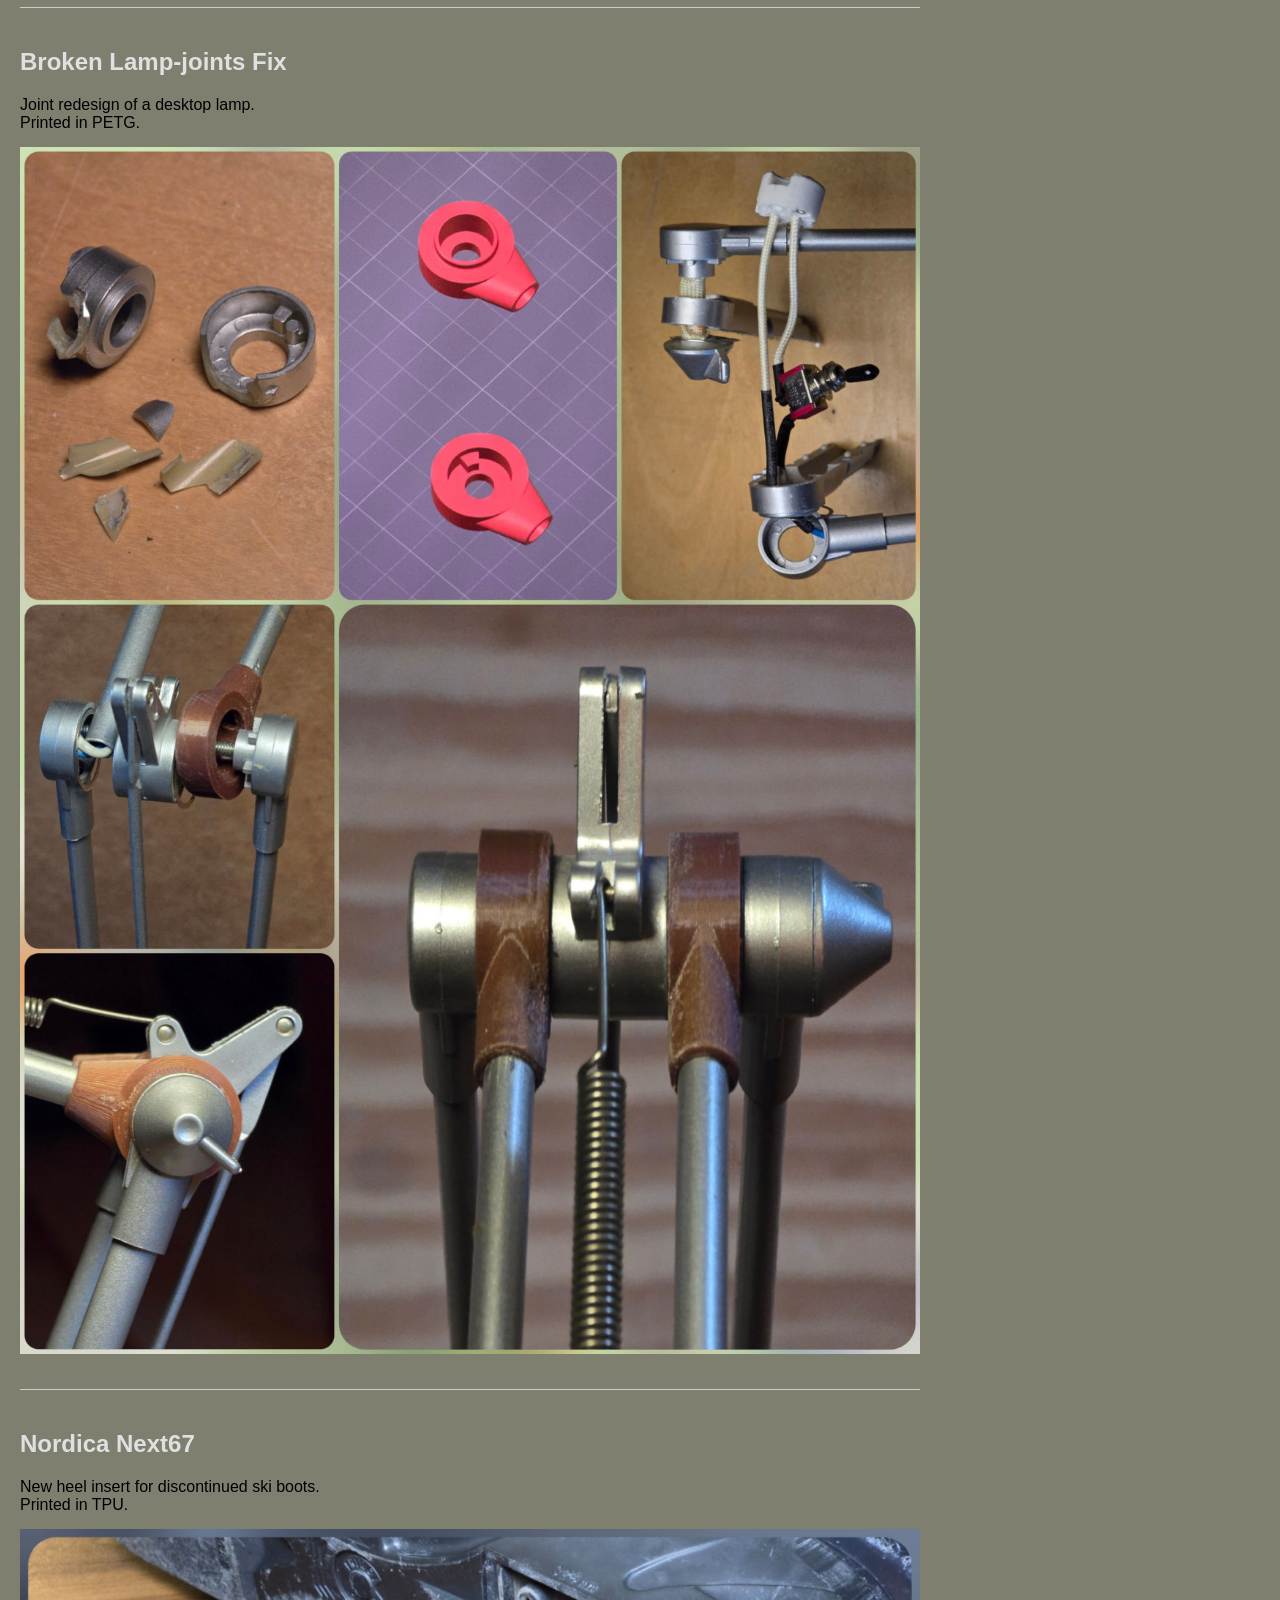
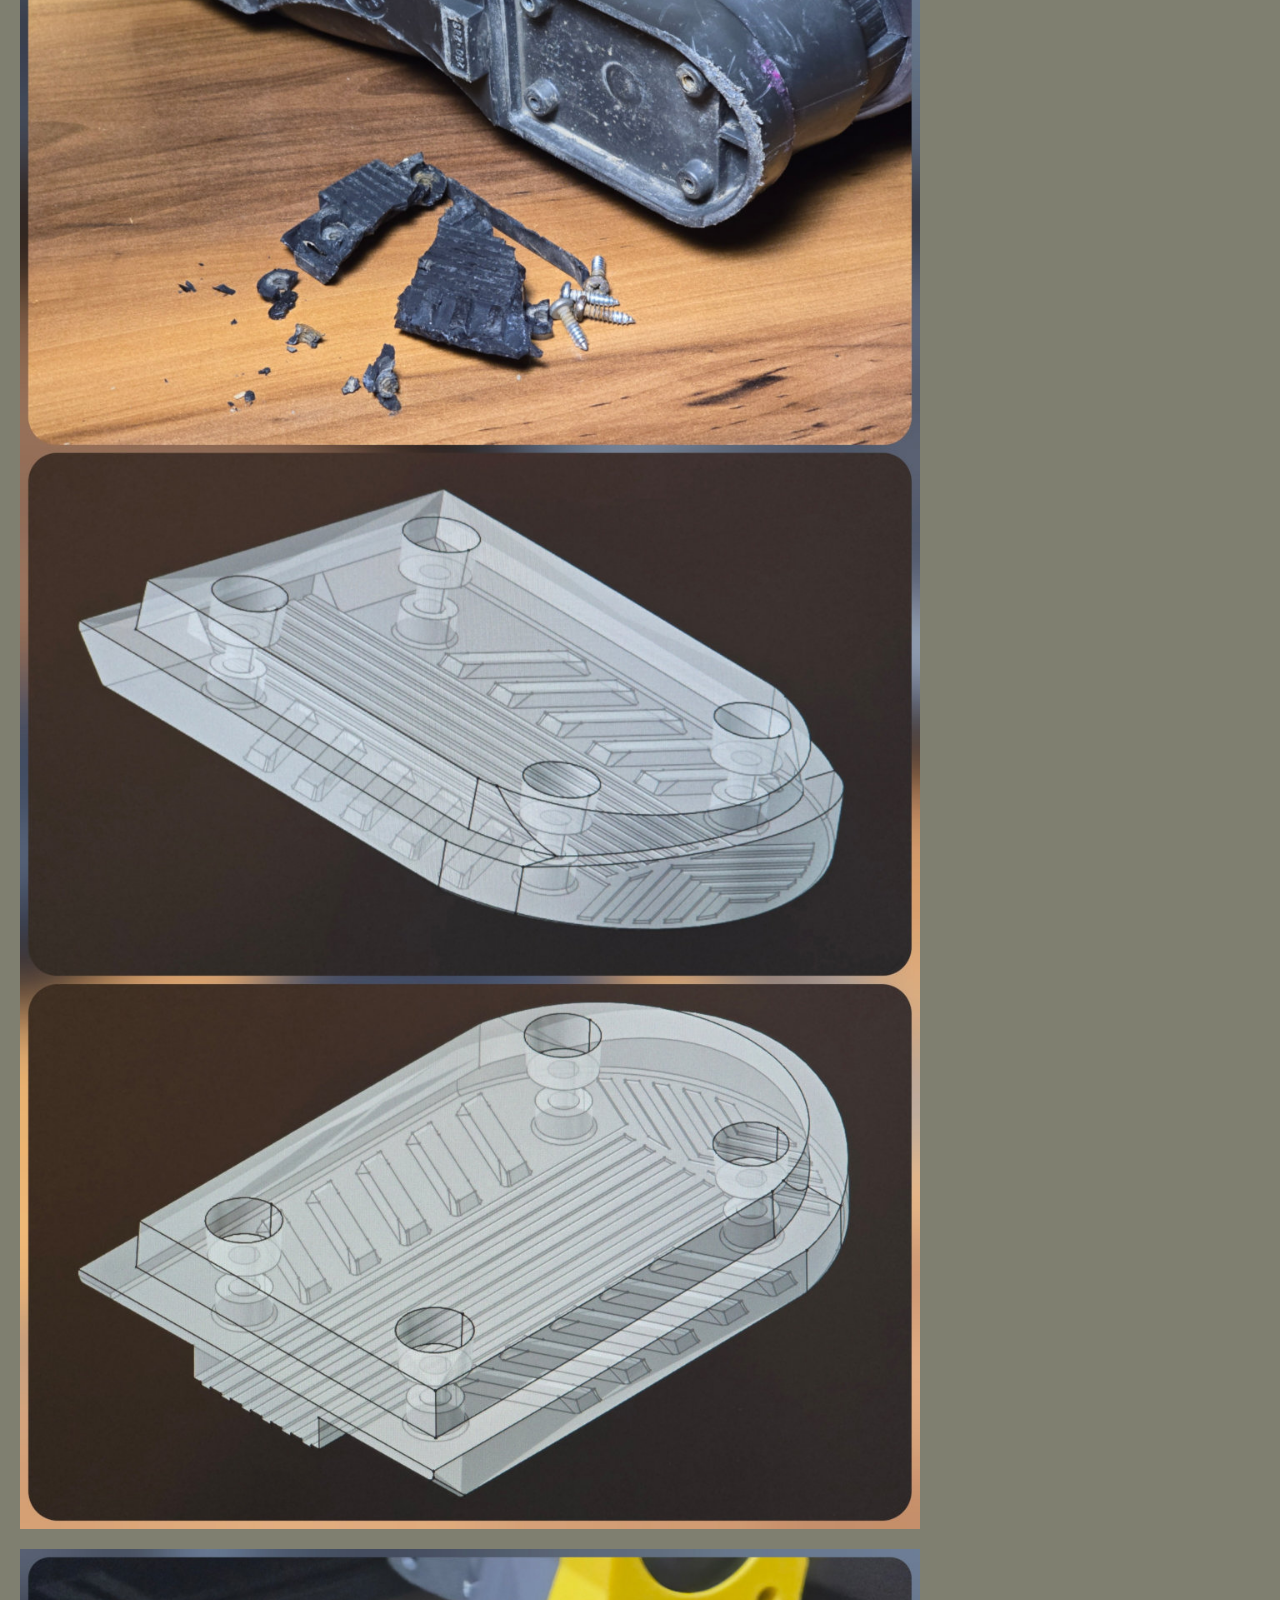
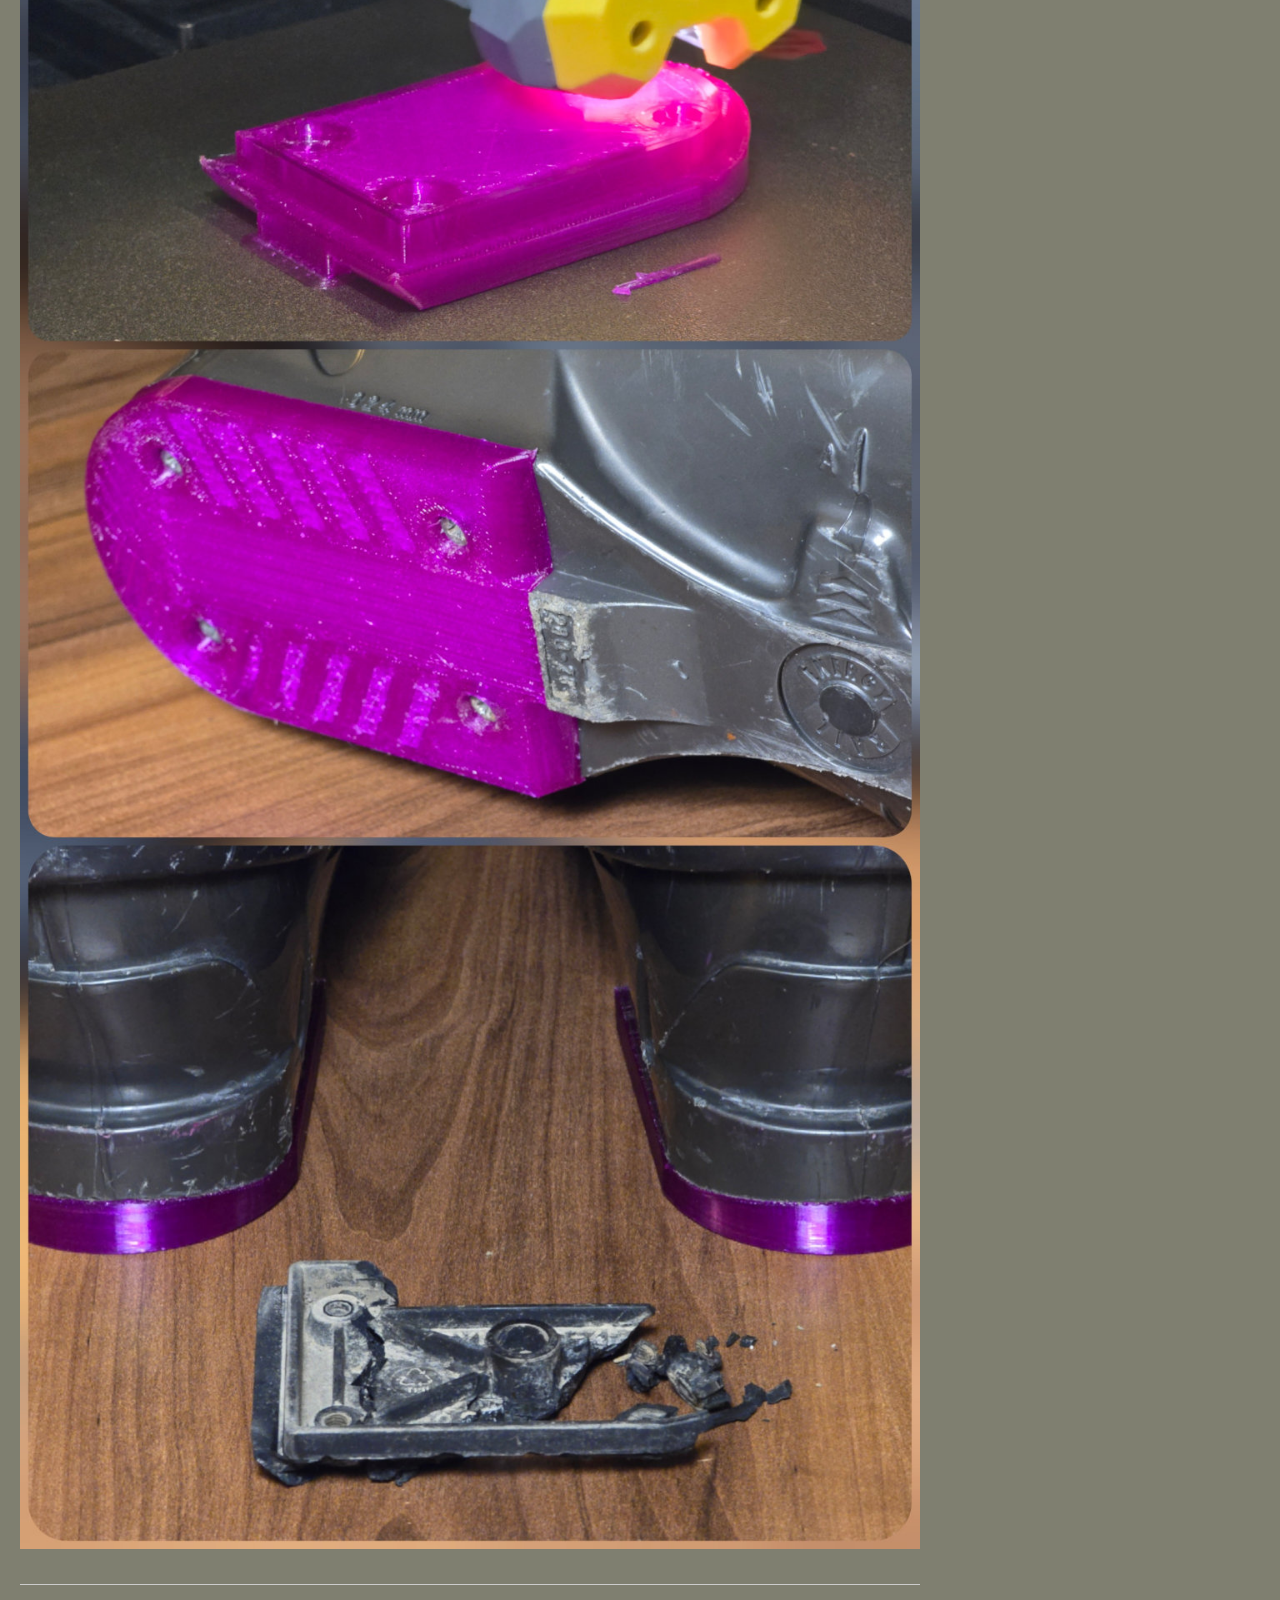
==== commit 1944dabf: "Update index.html" ====
--- a/index.html
+++ b/index.html
@@ -10,7 +10,7 @@
   <h1 class="close">3D Prints Portfolio</h1>
   <h3 class="close">Mechanical parts design and manufacturing samples.</h3>
 
-<p>
+  <p>
 	<br/>
 	Alongside a creative mindset, there’s something deeply satisfying (almost ASMR-like) about:
 	<ul>
@@ -21,14 +21,15 @@
 	<br/>
 	Being happy with...
 	<ul>
-	  <li><b>PETG:</b> for durability and stiffness</li>
+	  <li><a href="mat_petg.html">PETG:</a> for durability and stiffness</li>
 	  <li><b>PC Blend:</b> for heat resistance, toughness as well as great surface finish</li>
 	  <li><b>TPU:</b> for controlled flexibility and durability</li>
 	  <li><b>TPE:</b> for better grip alongside flexibility</li>
 	  <li><b>PLA:</b> for indoor use and aesthetic reasons</li>
 	</ul>
 	<br/>
-</p>
+  </p>
+  
   <!-- Bottom border, see style -->
   <div class="project"></div>
   
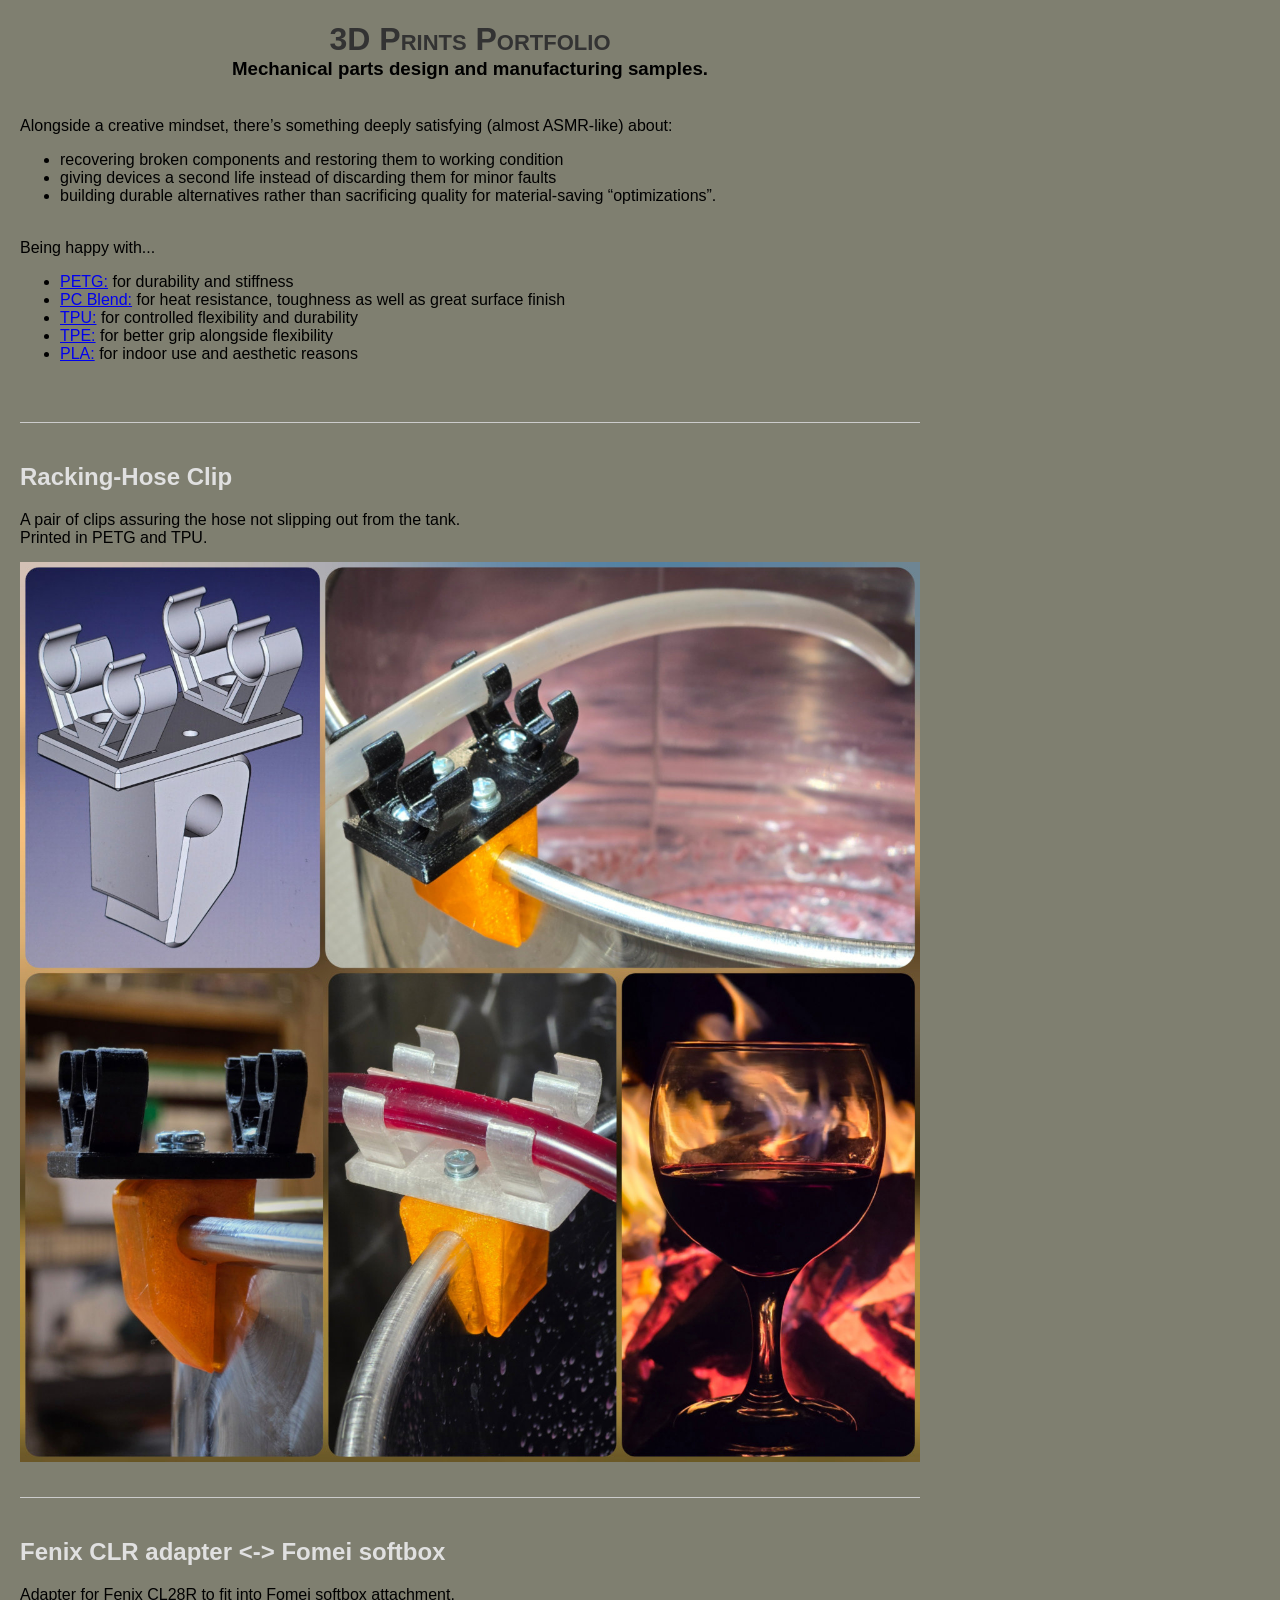
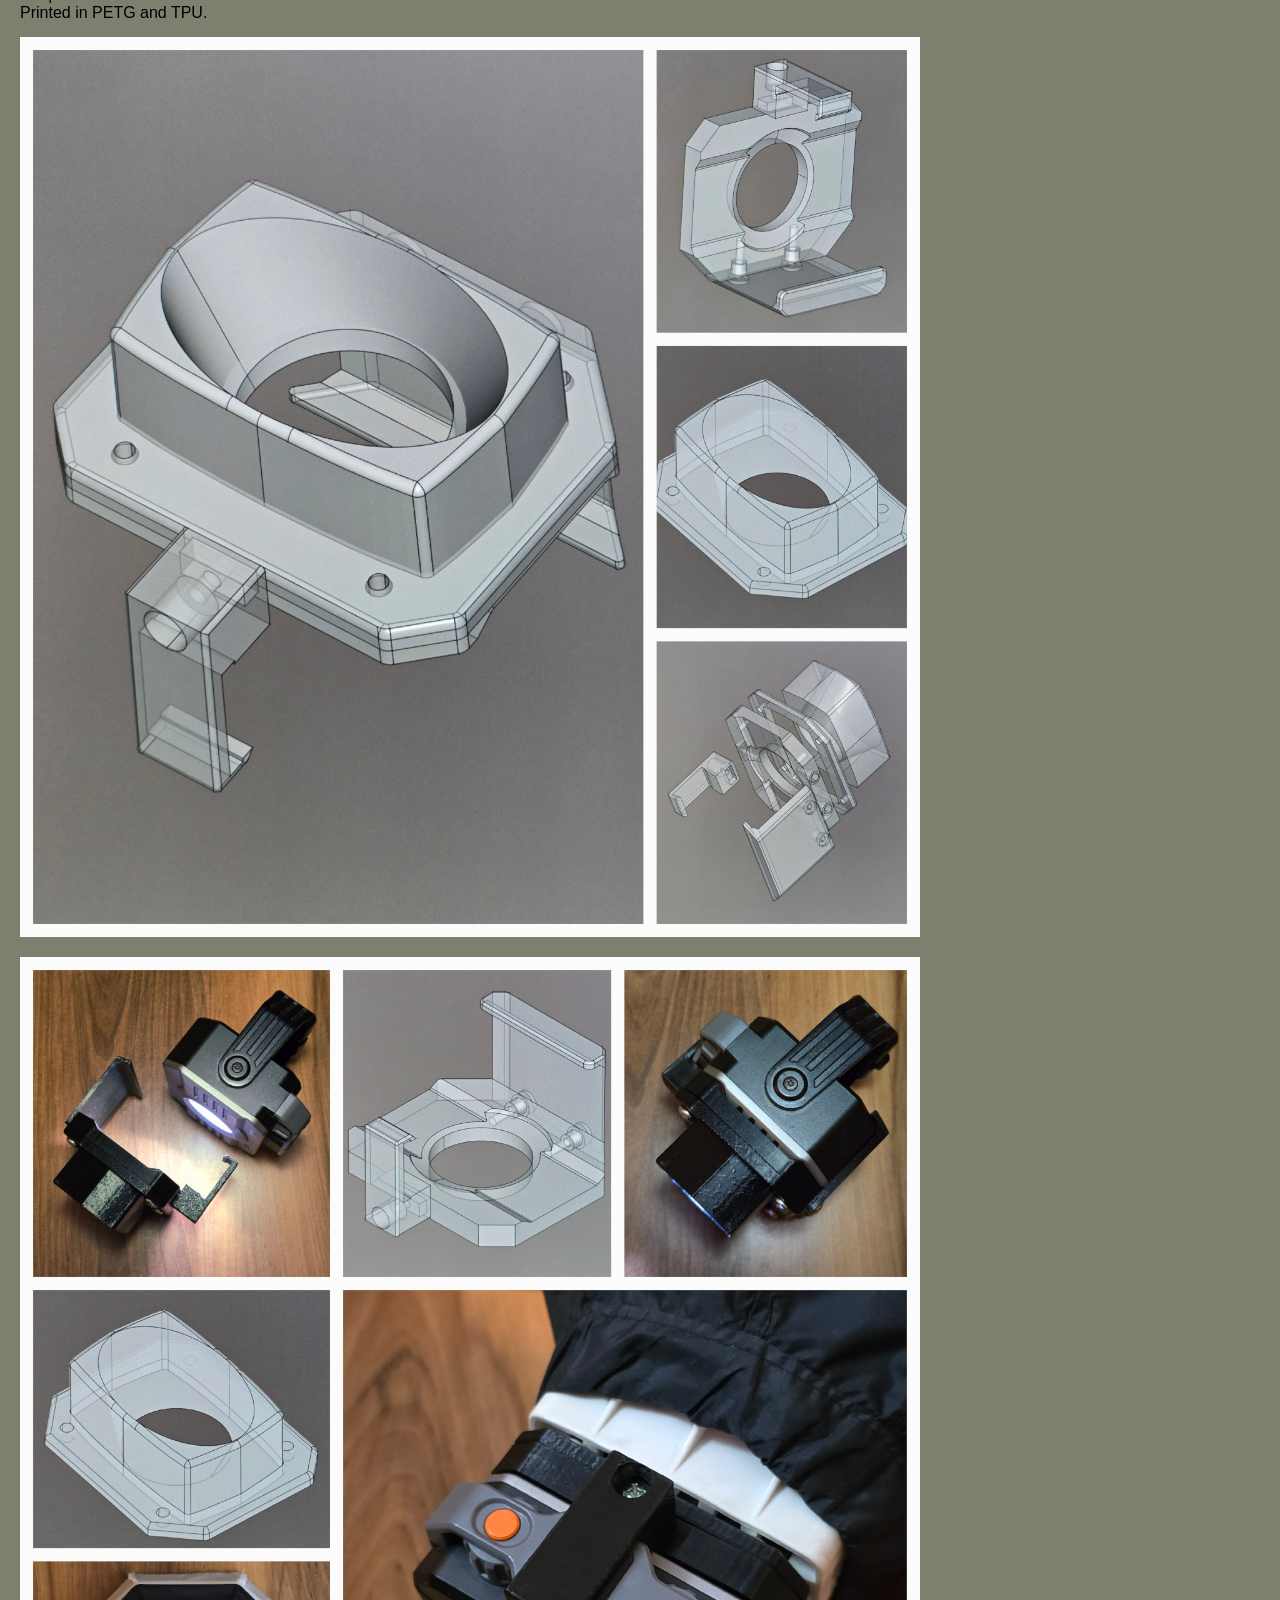
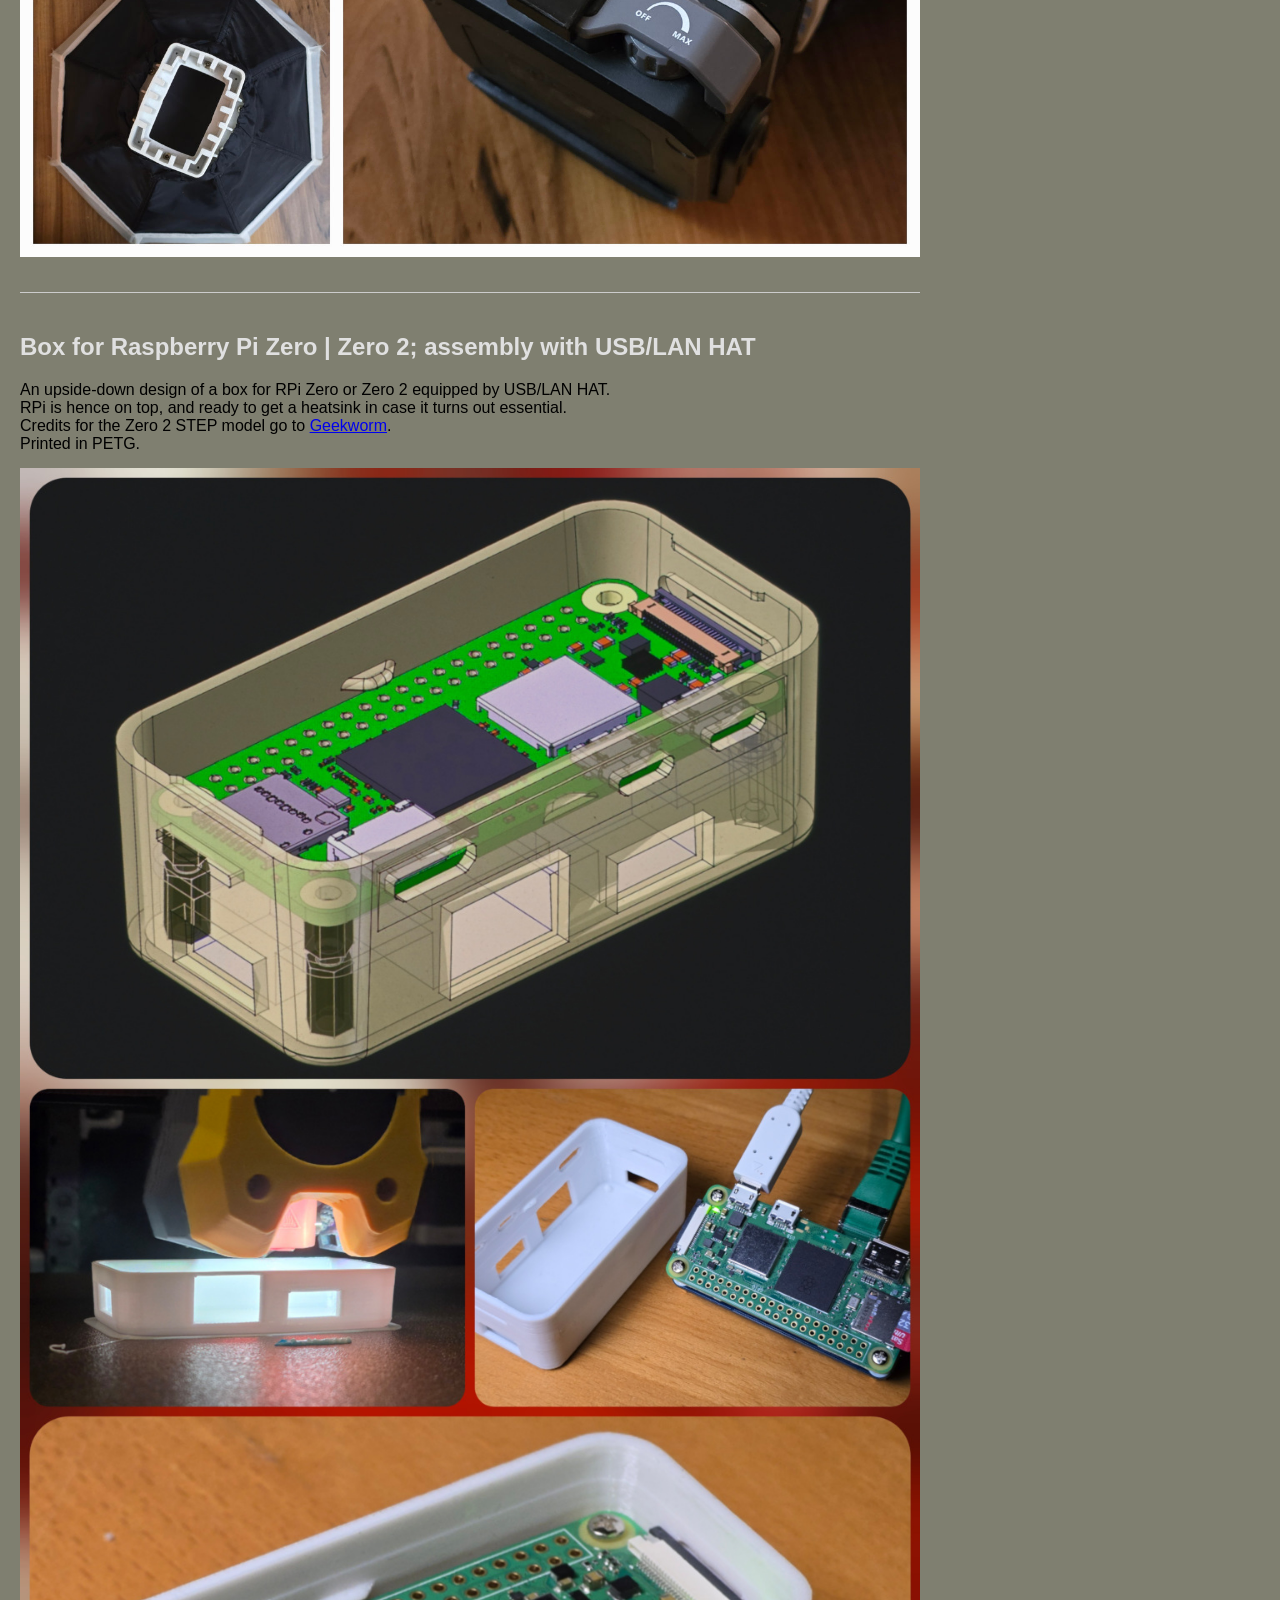
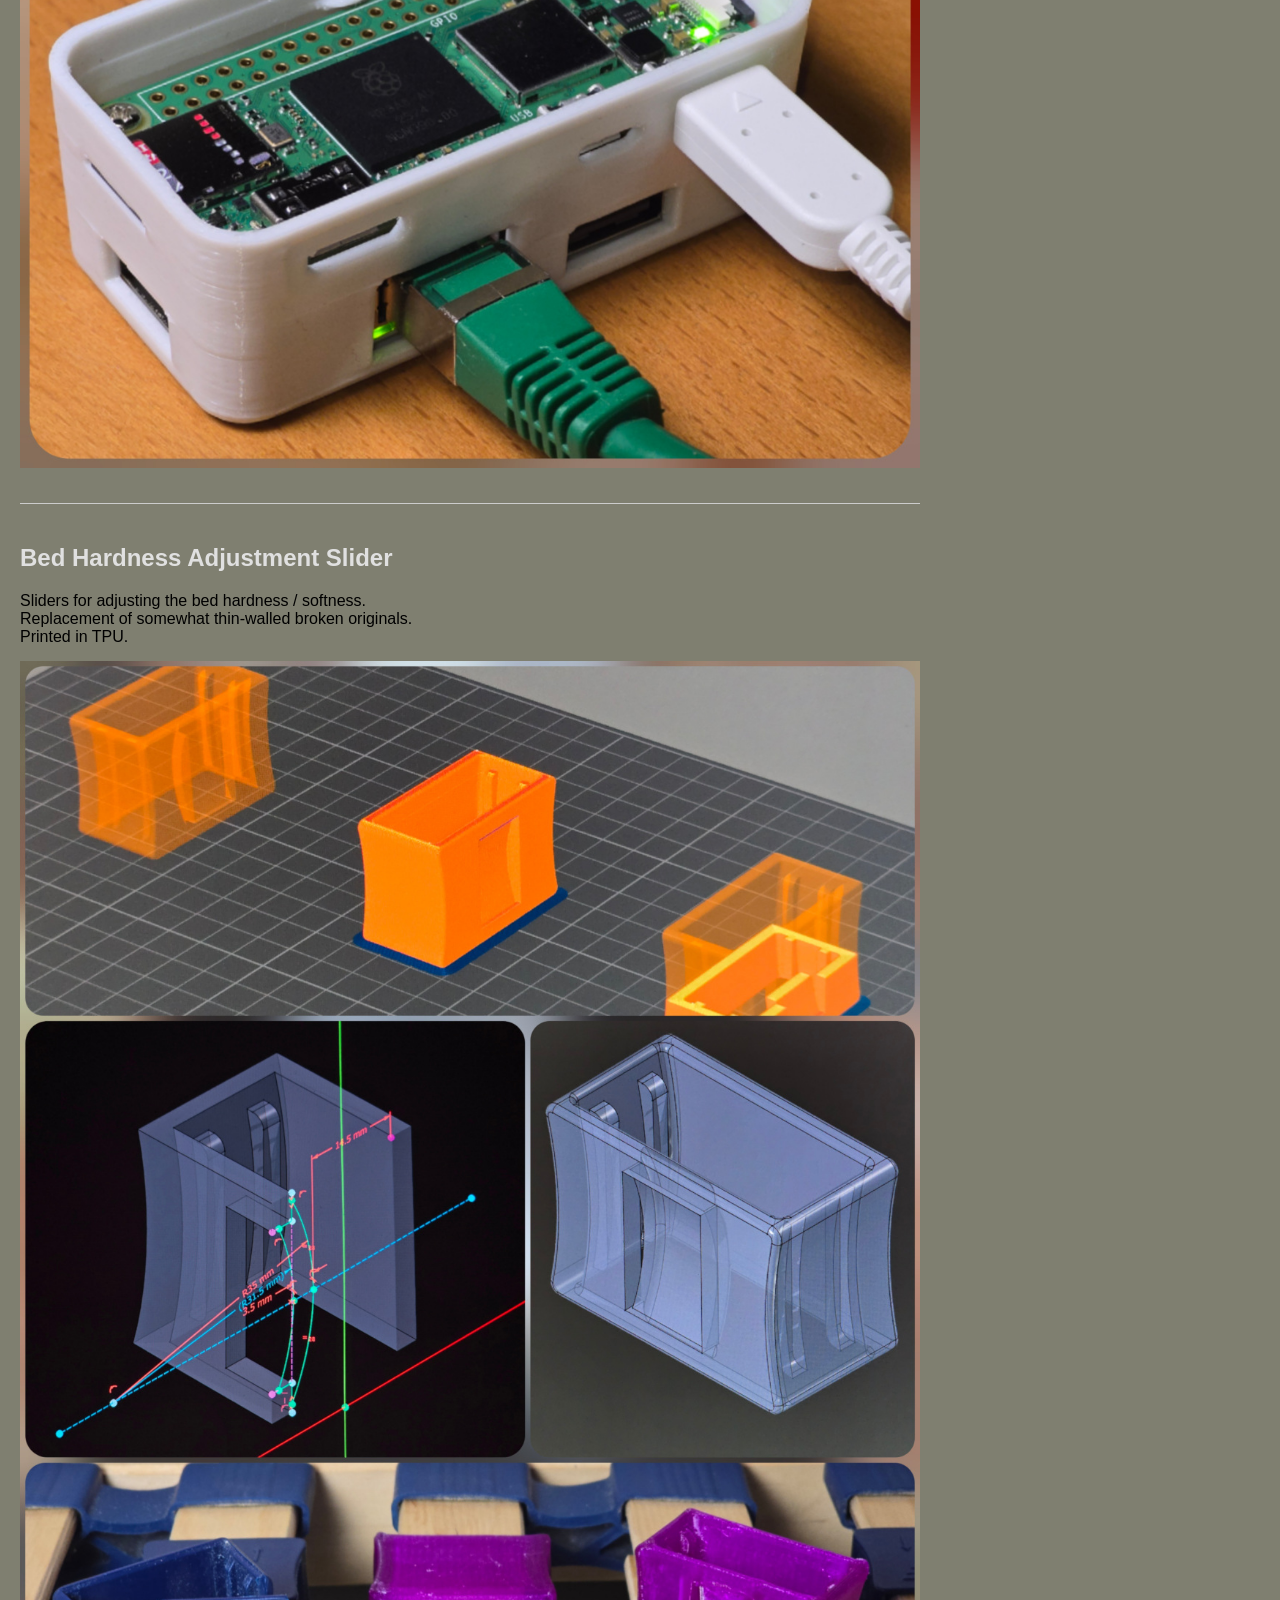
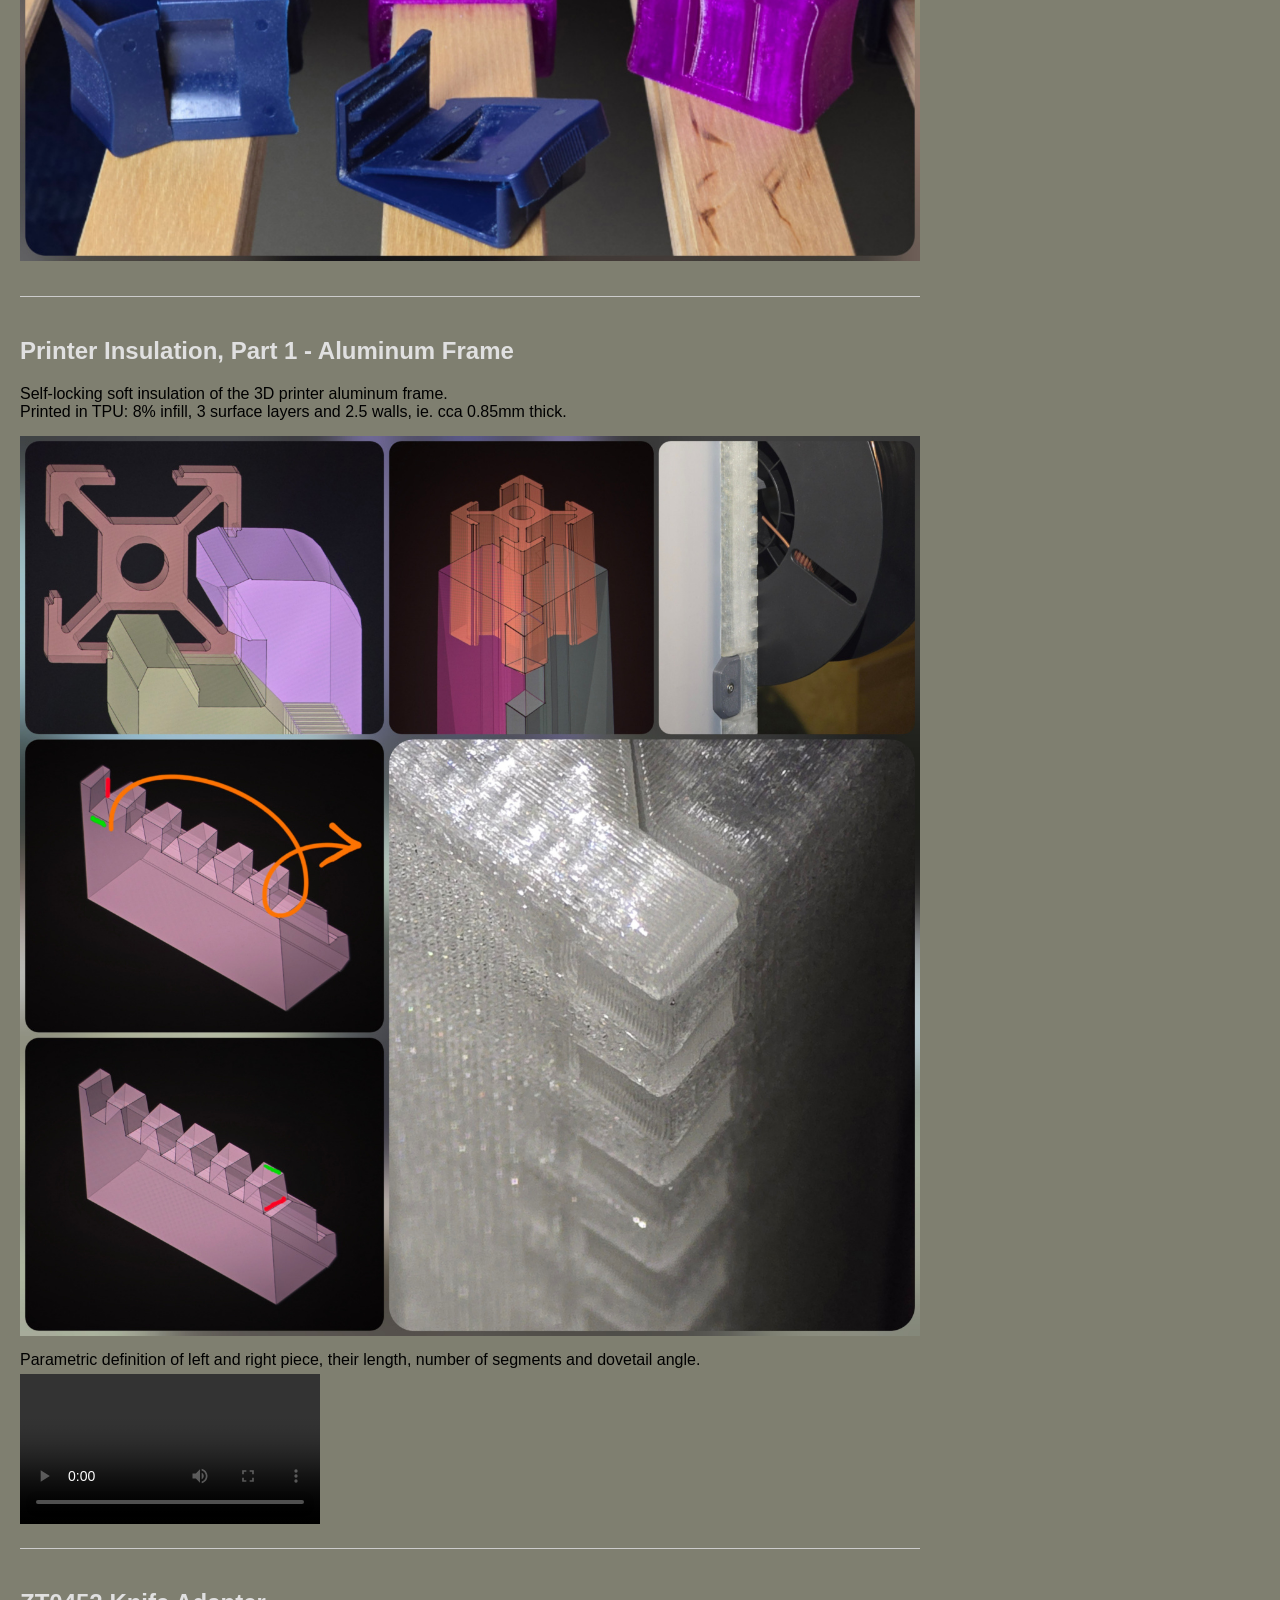
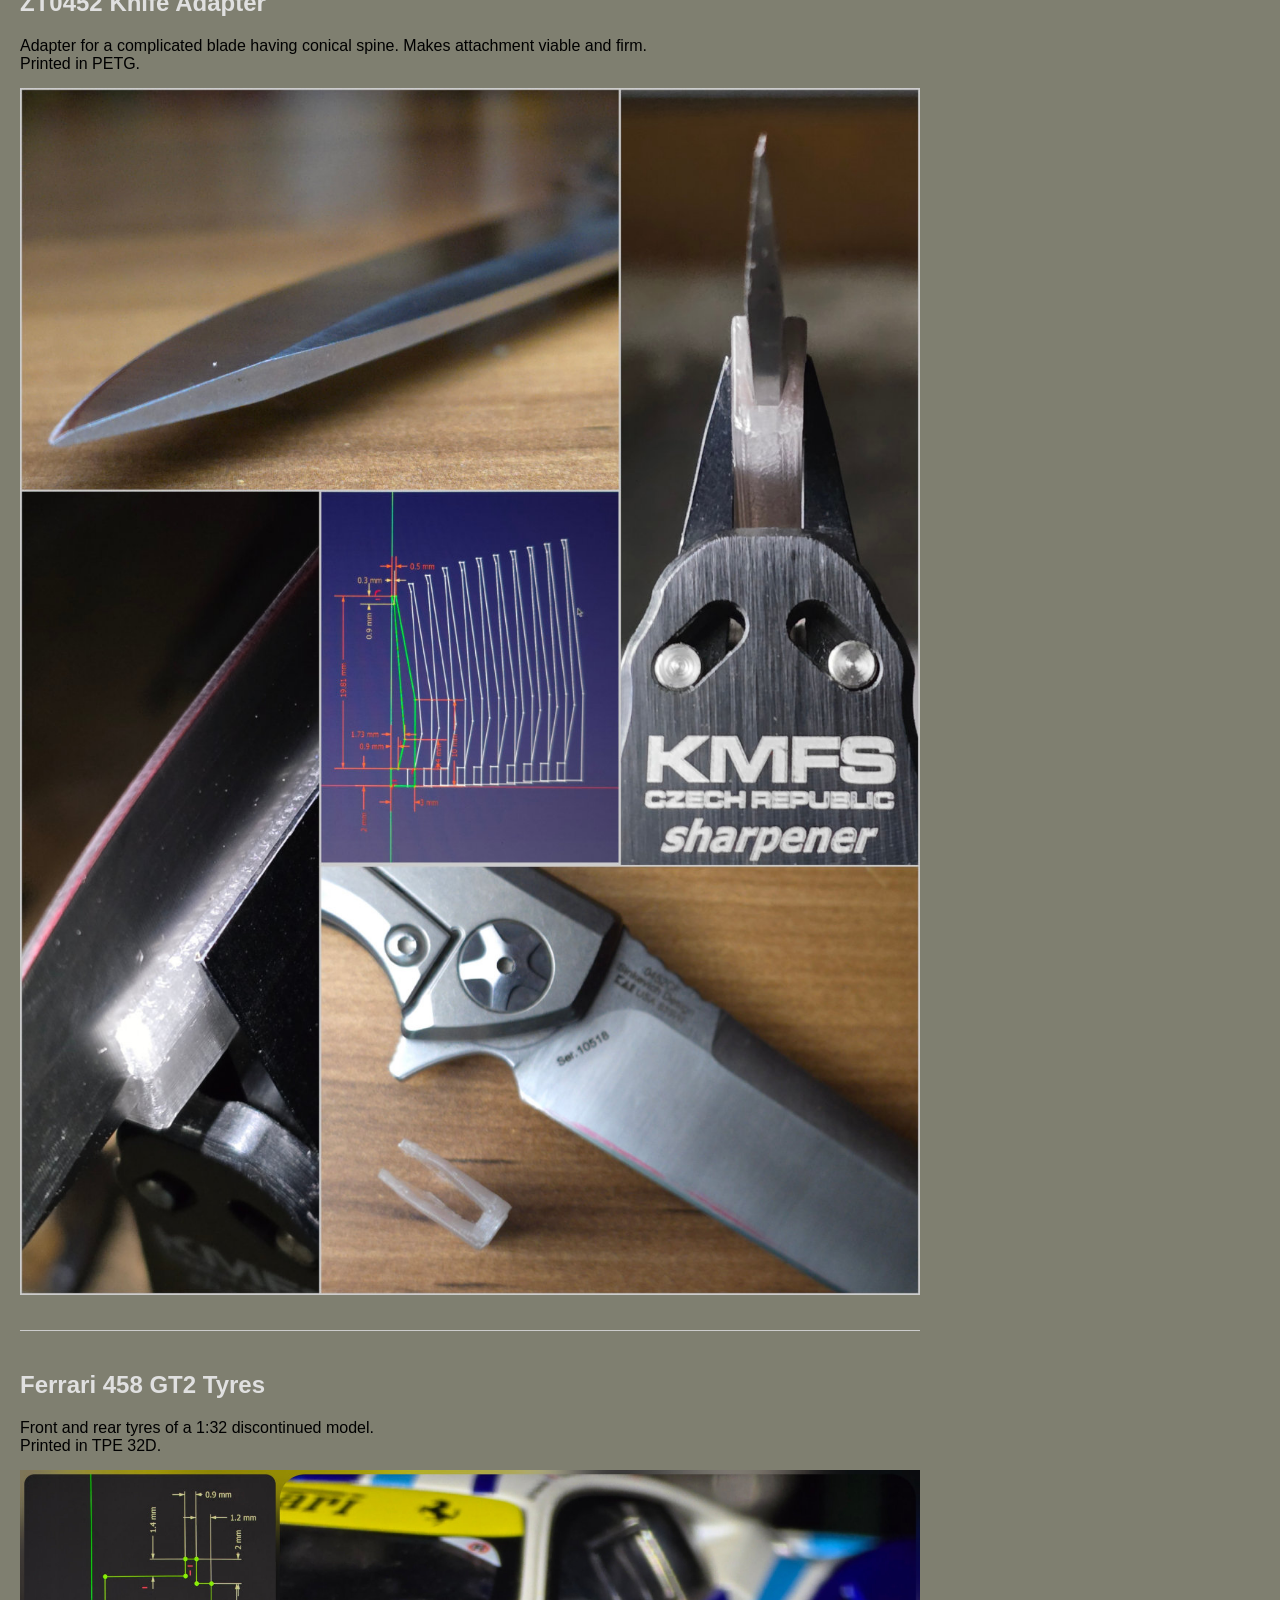
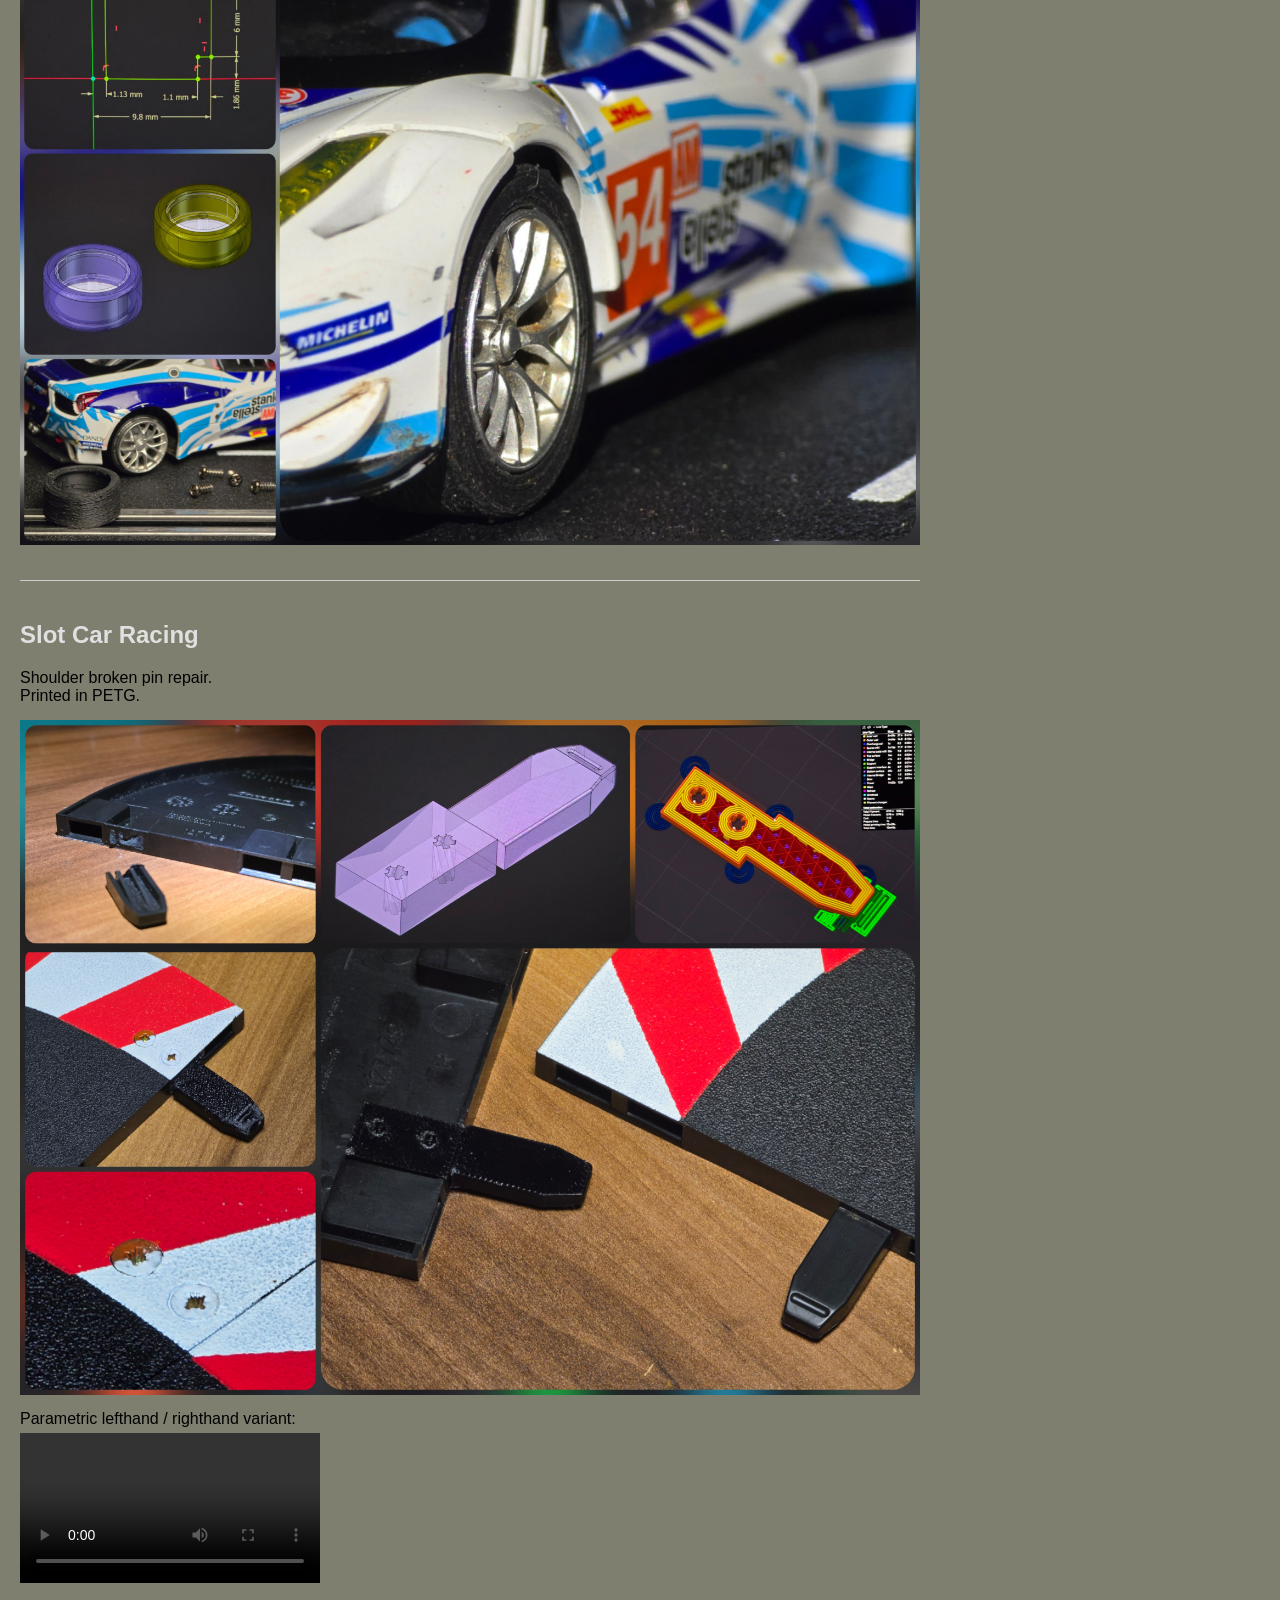
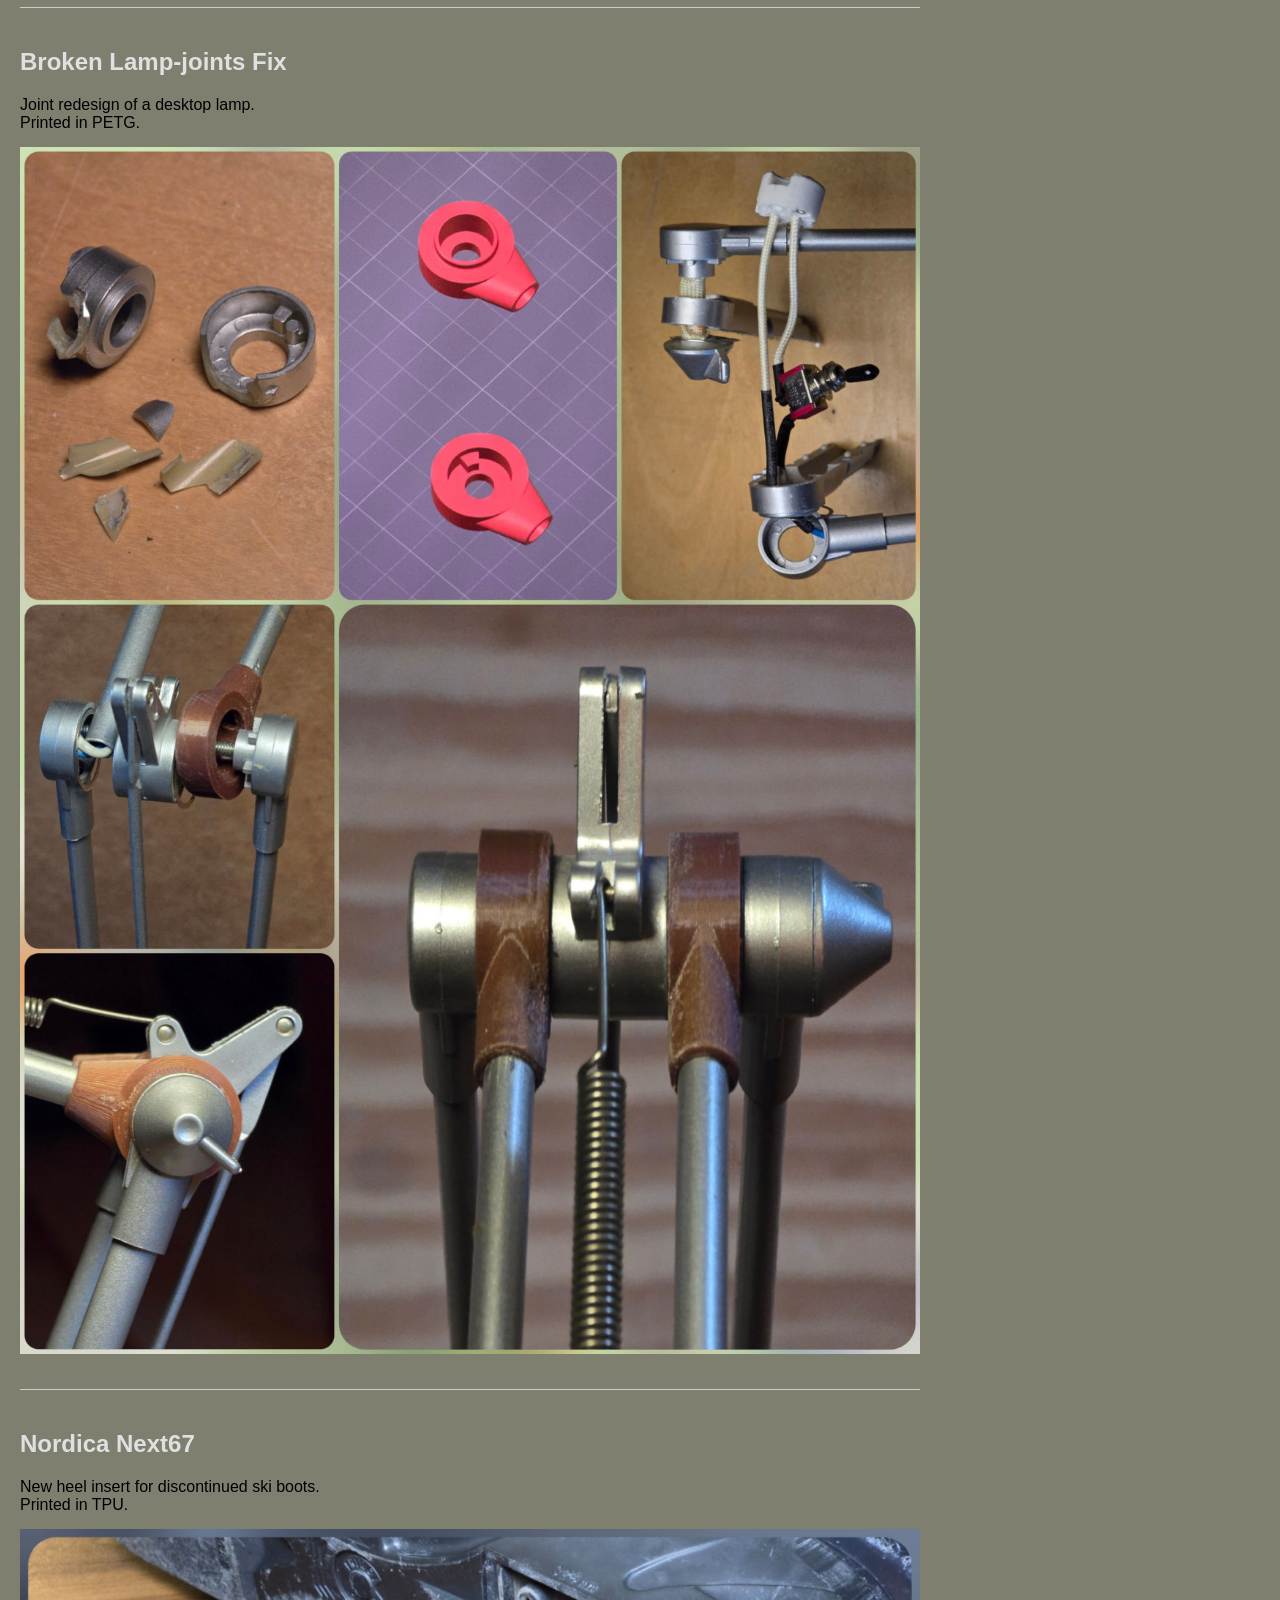
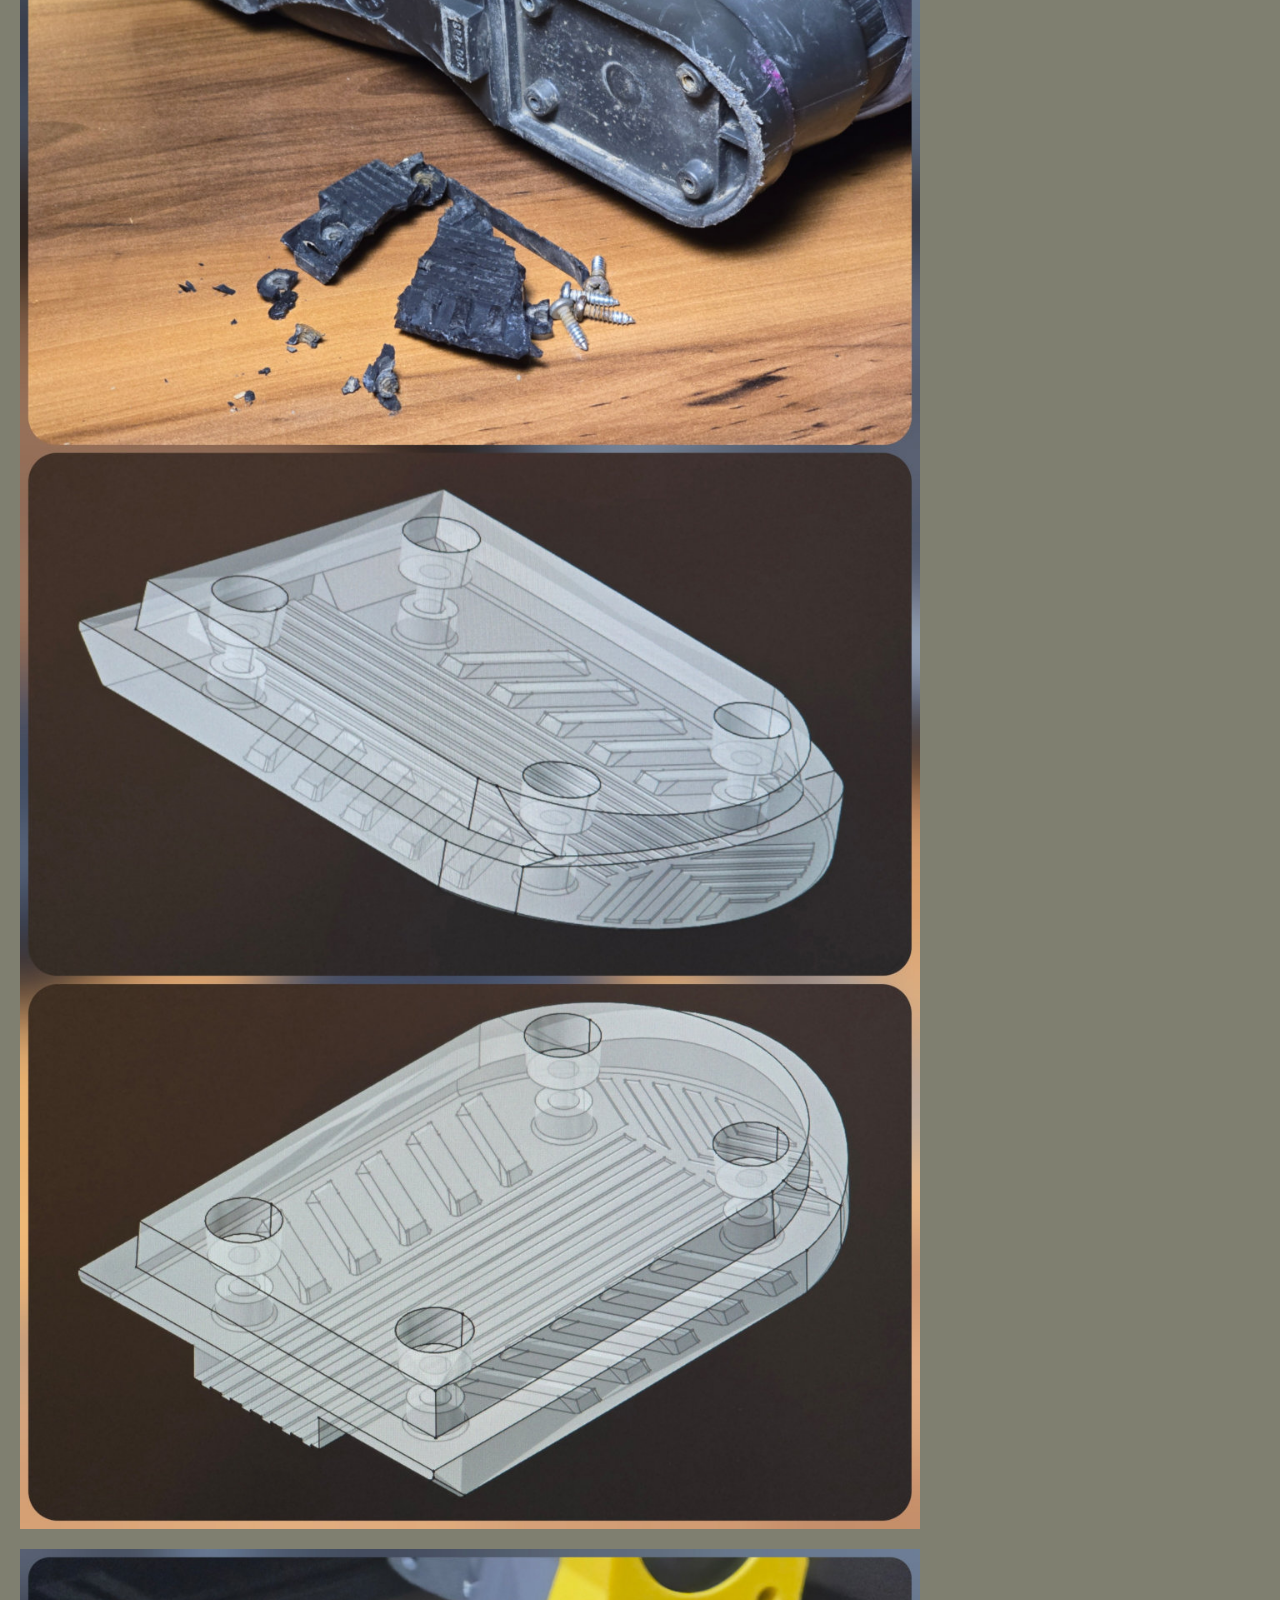
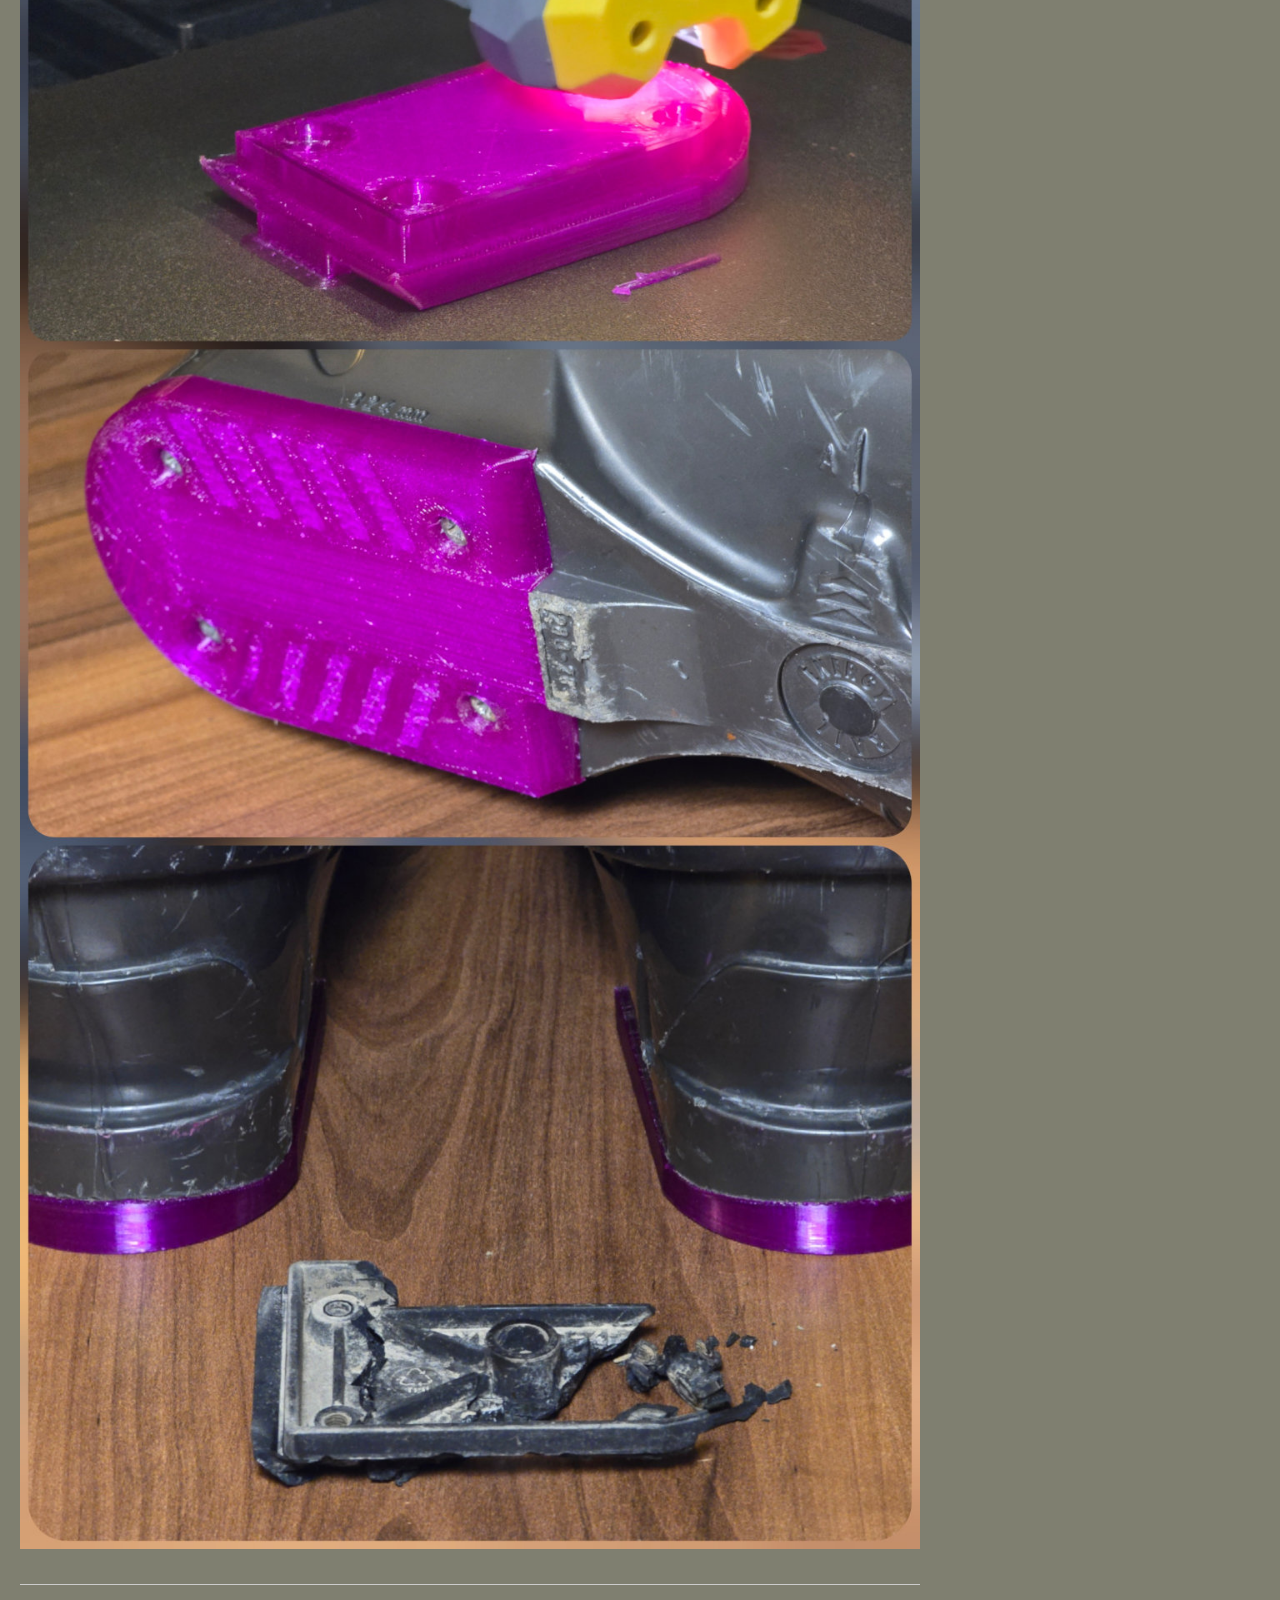
==== commit 5c2afb8e: "Update index.html" ====
--- a/index.html
+++ b/index.html
@@ -22,10 +22,10 @@
 	Being happy with...
 	<ul>
 	  <li><a href="mat_petg.html">PETG:</a> for durability and stiffness</li>
-	  <li><b>PC Blend:</b> for heat resistance, toughness as well as great surface finish</li>
-	  <li><b>TPU:</b> for controlled flexibility and durability</li>
-	  <li><b>TPE:</b> for better grip alongside flexibility</li>
-	  <li><b>PLA:</b> for indoor use and aesthetic reasons</li>
+	  <li><a href="mat_pcblend.html">PC Blend:</a> for heat resistance, toughness as well as great surface finish</li>
+	  <li><a href="mat_tpu.html">TPU:</a> for controlled flexibility and durability</li>
+	  <li><a href="mat_tpe.html">TPE:</a> for better grip alongside flexibility</li>
+	  <li><a href="mat_pla.html">PLA:</a> for indoor use and aesthetic reasons</li>
 	</ul>
 	<br/>
   </p>
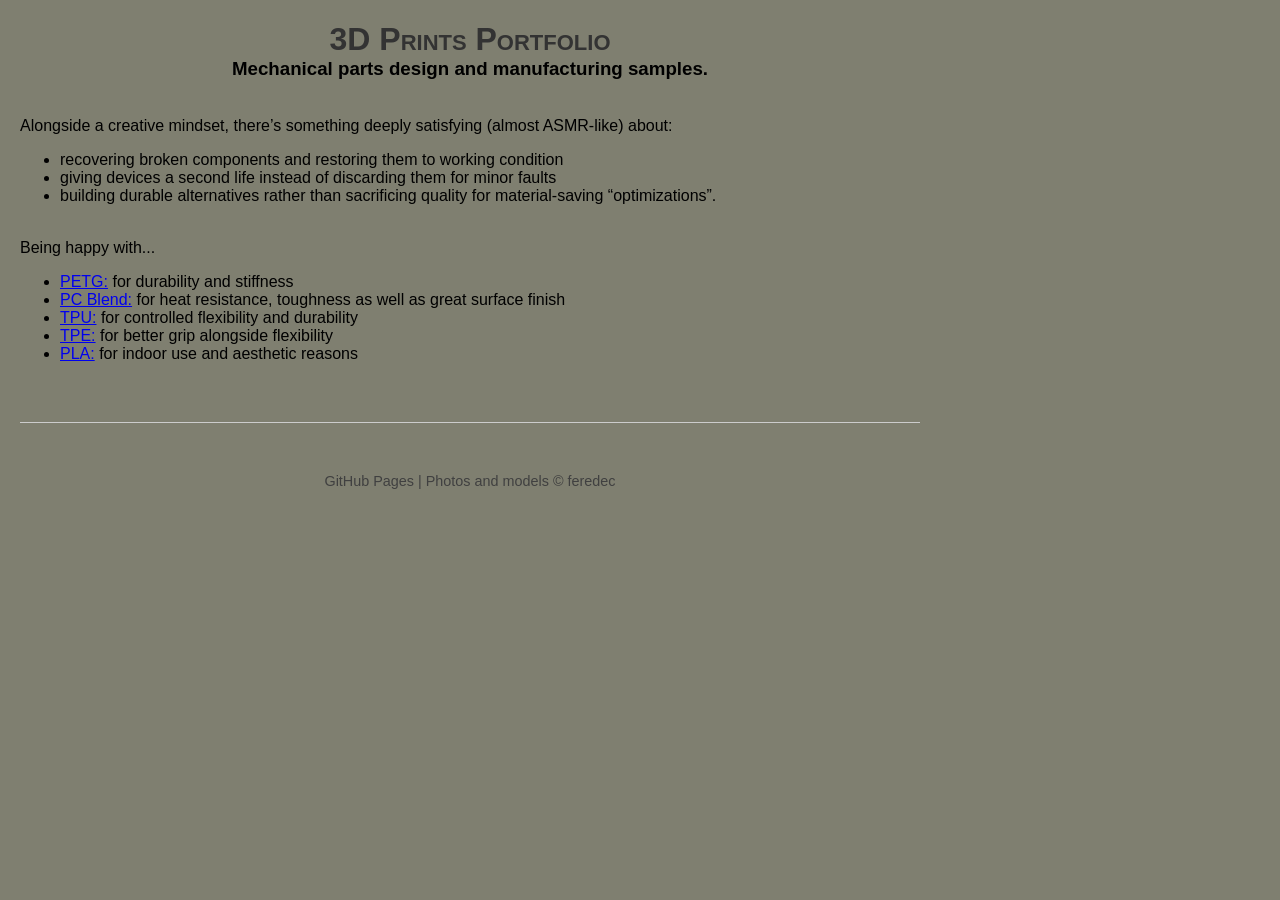
==== commit 9064ab20: "Update index.html" ====
--- a/index.html
+++ b/index.html
@@ -33,185 +33,7 @@
   <!-- Bottom border, see style -->
   <div class="project"></div>
   
-  <!-- Racking Hose Clip -->
-  <div class="project">
-    <h2>Racking-Hose Clip</h2>
-    <p>A pair of clips assuring the hose not slipping out from the tank.<br/>
-	Printed in PETG and TPU.</p>
-    <img src="images/Racking_Hose_Clip.jpg" alt="Hose clip">
-  </div>
-
-  <!-- Fenix To Fomei -->
-  <div class="project">
-    <h2>Fenix CLR adapter <-> Fomei softbox</h2>
-    <p>Adapter for Fenix CL28R to fit into Fomei softbox attachment. <br/>
-	Printed in PETG and TPU.</p>
-    <img src="images/FenixToFomeiA.jpg" alt="Fenix to Fomei adapter A">
-    <img src="images/FenixToFomeiB.jpg" alt="Fenix to Fomei adapter B">
-  </div>
-
-  <!-- Raspberry Pi Zero Box -->
-  <div class="project">
-    <h2>Box for Raspberry Pi Zero | Zero 2; assembly with USB/LAN HAT</h2>
-    <p>An upside-down design of a box for RPi Zero or Zero 2 equipped by USB/LAN HAT.<br/>
-	RPi is hence on top, and ready to get a heatsink in case it turns out essential.<br/>
-	Credits for the Zero 2 STEP model go to <a href="https://wiki.geekworm.com/Raspberry_Pi_Zero_2_W">Geekworm</a>.<br/>
-	Printed in PETG.</p>
-    <img src="images/RPiZeroBox.jpg" alt="RPiZero Box">
-  </div>
-
-  <!-- Bed Hardness Adjustment Slider -->
-  <div class="project">
-    <h2>Bed Hardness Adjustment Slider</h2>
-    <p>Sliders for adjusting the bed hardness / softness.<br/>
-	Replacement of somewhat thin-walled broken originals.<br/>
-	Printed in TPU.</p>
-    <img src="images/BedHardnessAdjustmentSlider.jpg" alt="Bed Slider">
-  </div>
-
-  <!-- Printer Insulation -->
-  <div class="project">
-    <h2>Printer Insulation, Part 1 - Aluminum Frame</h2>
-    <p>Self-locking soft insulation of the 3D printer aluminum frame.<br/>
-	Printed in TPU: 8% infill, 3 surface layers and 2.5 walls, ie. cca 0.85mm thick.</p>
-    <img src="images/PrinterInsulation.jpg" alt="Printer insulation">
-		<p>Parametric definition of left and right piece, their length, 
-		number of segments and dovetail angle.</p>
-	<video controls="controls">
-		<source src="media/PrinterInsulation_Dovetails.mp4" type="video/mp4">
-		Your browser does not support the HTML5 Video element.
-	</video>
-  </div>
   
-  <!-- ZT0452 Knife_Adapter -->
-  <div class="project">
-    <h2>ZT0452 Knife Adapter</h2>
-    <p>Adapter for a complicated blade having conical spine. Makes attachment viable and firm.<br/>
-	Printed in PETG.</p>
-    <img src="images/ZT0452_Knife_Adapter.jpg" alt="ZT0452 Knife adapter">
-  </div>
-
-  <!-- Ferrari 458 GT2 Tyres -->
-  <div class="project">
-    <h2>Ferrari 458 GT2 Tyres</h2>
-    <p>Front and rear tyres of a 1:32 discontinued model.<br/>
-	Printed in TPE 32D.</p>
-    <img src="images/Ferrari_458_GT2_Tyres.jpg" alt="Ferrari 458 GT2">
-  </div>
-
-  <!-- Slot Car Racing -->
-  <div class="project">
-    <h2>Slot Car Racing</h2>
-    <p>Shoulder broken pin repair.<br/>
-	Printed in PETG.</p>
-    <img src="images/SlotCarRacing_Pin.jpg" alt="Slot car racing">
-	<p>Parametric lefthand / righthand variant:</p>
-	<video controls="controls">
-		<source src="media/VariantRL.mp4" type="video/mp4">
-		Your browser does not support the HTML5 Video element.
-	</video>
-  </div>
-
-  <!-- Broken Lamp Fix -->
-  <div class="project">
-    <h2>Broken Lamp-joints Fix</h2>
-    <p>Joint redesign of a desktop lamp.<br/>
-	Printed in PETG.</p>
-    <img src="images/Broken_Lamp_Repair.jpg" alt="Lamp fix">
-  </div>
-
-  <!-- Nordica Next67 -->
-  <div class="project">
-    <h2>Nordica Next67</h2>
-    <p>New heel insert for discontinued ski boots. <br/>
-	Printed in TPU.</p>
-    <img src="images/Nordica_Next67_A.jpg" alt="Nordica A">
-    <img src="images/Nordica_Next67_B.jpg" alt="Nordica B">
-  </div>
-
-  <!-- Wheel Hoe Renovation -->
-  <div class="project">
-    <h2>Wheel Hoe Renovation</h2>
-    <p>Restoration of a tool used to eradicate weed to a functional state.<br/>
-	Handles printed in TPU.</p>
-    <img src="images/Wheel_Hoe_A.jpg" alt="Wheel Hoe A">
-    <img src="images/Wheel_Hoe_B.jpg" alt="Wheel Hoe B">
-  </div>
-
-  <!-- Toyota Overlock Waste Tray -->
-  <div class="project">
-    <h2>Toyota Overlock Waste Tray</h2>
-    <p>Waste tray making work more convenient and creativity flourish.<br/>
-	Printed in PLA.</p>
-    <img src="images/Toyota_Overlock_Waste_Tray.jpg" alt="Waste tray">
-  </div>
-
-  <!-- Lawn Mower Air Filter Housing -->
-  <div class="project">
-    <h2>Lawn Mower Air Filter Housing</h2>
-    <p>Rescue of an air-filter housing otherwise becoming garbage.<br/>
-	Printed in PETG.</p>
-    <img src="images/Lawn_Mower_Air_Filter_Housing.jpg" alt="Air filter">
-  </div>
-
-  <!-- Roof Pole Cover -->
-  <div class="project">
-    <h2>Roof Pole Cover</h2>
-    <p>Rusted roof pole cover replacement.<br/>
-	Printed in PETG.</p>
-    <img src="images/Roof_Pole_Cover.jpg" alt="Roof pole">
-  </div>
-
-  <!-- Durable Bungee Coord Caps -->
-  <div class="project">
-    <h2>Durable Bungee-Cord Caps</h2>
-    <p>Replacement of lost bungee-cords caps - a durable and surface-scratch friendly version.<br/>
-	Printed in TPU.</p>
-    <img src="images/BungeeCords_BetterCaps.jpg" alt="Bungee-cord caps">
-  </div>
-
-  <!-- Luggage Castor Shoes -->
-  <div class="project">
-    <h2>Luggage Castor Shoes</h2>
-    <p>Suitcase castor shoes repair. Original TPE wore out quickly on rough surfaces.<br/>
-	Printed in TPU.</p>
-    <img src="images/Luggage_Castor_Shoes.jpg" alt="Castor">
-  </div>
-
-  <!-- Supply Cord Socket -->
-  <div class="project">
-    <h2>Supply Cord Socket</h2>
-    <p>Repair of a socket, of which the plastic housing eventually disintegrated.<br/>
-	Easier to order and buy a new one - however with less fun, and some parts to throw away.<br/>
-	Printed in TPU.</p>
-    <img src="images/SupplyCord_Socket.jpg" alt="Socket">
-  </div>
-
-  <!-- Shelf attaching pin -->
-  <div class="project">
-    <h2>Shelf attaching pin</h2>
-    <p>Durable pin for attaching the shelf in the closet<br/>
-	Printed in PLA.</p>
-    <img src="images/ShelfAttachingPin.jpg" alt="Shelf attaching pin">
-  </div>
-
-  <!-- Fluorescent Bulbs -->
-  <div class="project">
-    <h2>Fluorescent Bulbs</h2>
-    <p>Xmas tree lights improvement.<br/>
-	Printed in PLA.</p>
-    <img src="images/Fluorescent_Bulbs.jpg" alt="LED bulbs">
-  </div>
-
-  <!-- Soap Dispenser Stand -->
-  <div class="project">
-    <h2>Soap Dispenser Stand</h2>
-    <p>Stand allowing for battery protection from rising moisture, as well as giving room 
-		for eventual drops to fall into sink instead of sink edge.<br/>
-	Printed in TPU.</p>
-    <img src="images/SoapDispenserStand.jpg" alt="Soap dispenser stand">
-  </div>
-
   <footer>
     GitHub Pages | Photos and models © feredec
   </footer>
--- a/styles/main.css
+++ b/styles/main.css
@@ -3,7 +3,7 @@
     /*line-height: 1.6;*/
     margin: 20px;
     max-width: 900px;
-  background-color: #7f7f70;
+    background-color: #7f7f70;
   }
   
   h1 {
@@ -12,26 +12,33 @@
     font-variant: small-caps;
   }
   
-	h1.close {
-		margin-bottom: 5px;
-	}
+  h1.close {
+	margin-bottom: 5px;
+  }
   
   h2 {
     color: #e0e0e0;
+	padding-top: 15px;
   }
   
-	h3 {
-      text-align: center;
-	}
+  h3 {
+    text-align: center;
+  }
   
-	h3.close{
-		margin-top: -5px;
-	}
+  h3.close{
+	margin-top: -5px;
+  }
   
   .project {
     margin-bottom: 40px;
     border-bottom: 1px solid #ccc;
     padding-bottom: 20px;
+  }
+  
+  a.menuItem {
+    text-decoration-style: dashed;
+    font-weight: bold;
+    color: #e0e0e0;	  
   }
   
   img {
@@ -45,9 +52,9 @@
     /*background: #f9f9f9;*/
   }
   
-	video {
-		max-width: 900px;
-	}
+  video {
+	max-width: 900px;
+  }
   
   p {
     margin: 5px 0;
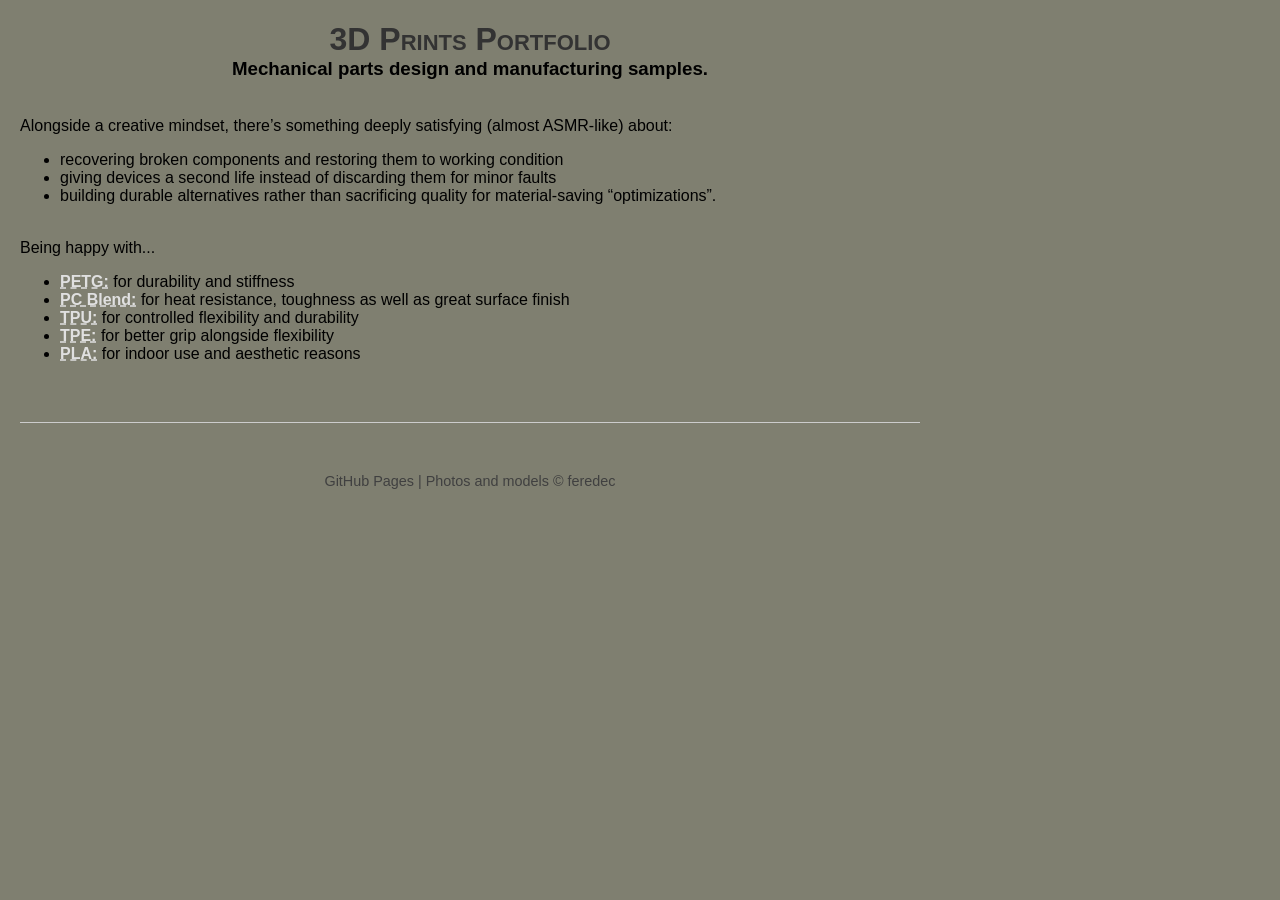
==== commit 71ffc9ea: "Update index.html" ====
--- a/index.html
+++ b/index.html
@@ -21,11 +21,11 @@
 	<br/>
 	Being happy with...
 	<ul>
-	  <li><a href="mat_petg.html">PETG:</a> for durability and stiffness</li>
-	  <li><a href="mat_pcblend.html">PC Blend:</a> for heat resistance, toughness as well as great surface finish</li>
-	  <li><a href="mat_tpu.html">TPU:</a> for controlled flexibility and durability</li>
-	  <li><a href="mat_tpe.html">TPE:</a> for better grip alongside flexibility</li>
-	  <li><a href="mat_pla.html">PLA:</a> for indoor use and aesthetic reasons</li>
+	  <li><a class="menuItem" href="mat_petg.html">PETG:</a> for durability and stiffness</li>
+	  <li><a class="menuItem" href="mat_pcblend.html">PC Blend:</a> for heat resistance, toughness as well as great surface finish</li>
+	  <li><a class="menuItem" href="mat_tpu.html">TPU:</a> for controlled flexibility and durability</li>
+	  <li><a class="menuItem" href="mat_tpe.html">TPE:</a> for better grip alongside flexibility</li>
+	  <li><a class="menuItem" href="mat_pla.html">PLA:</a> for indoor use and aesthetic reasons</li>
 	</ul>
 	<br/>
   </p>
